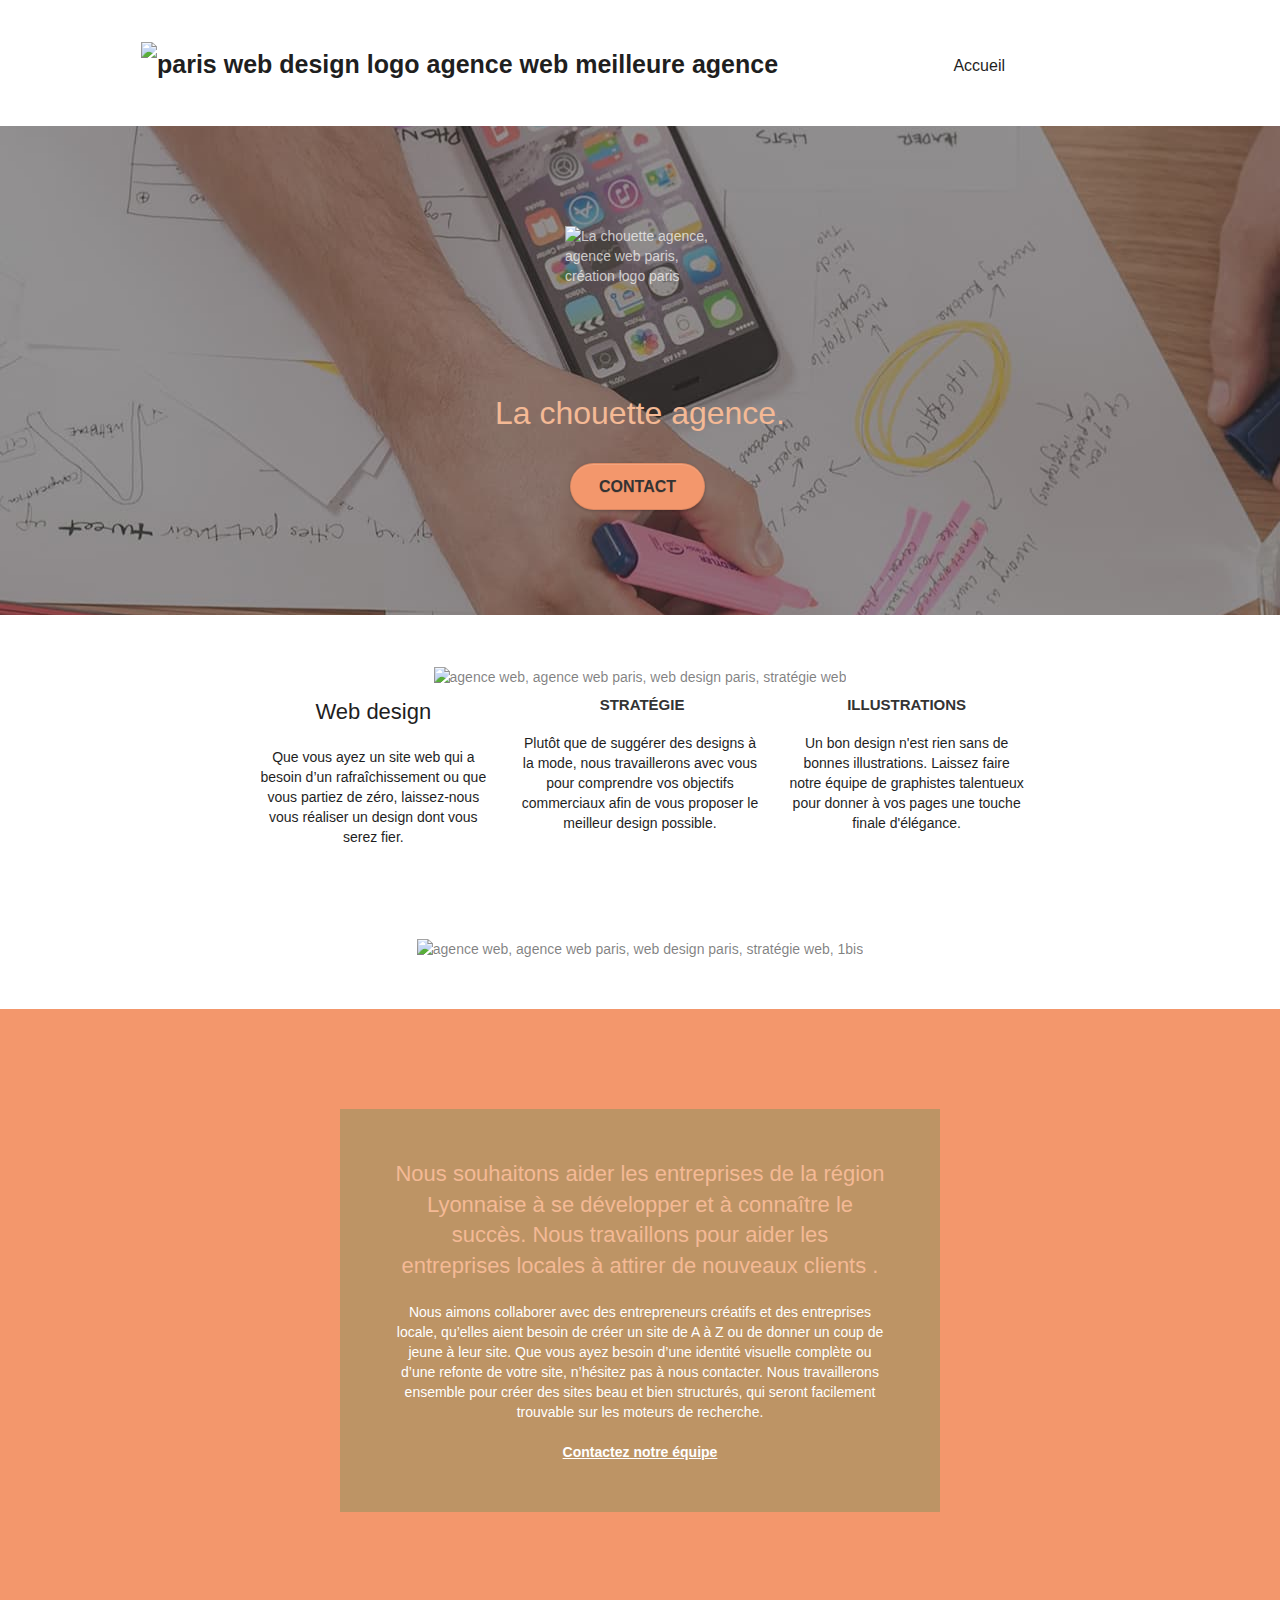
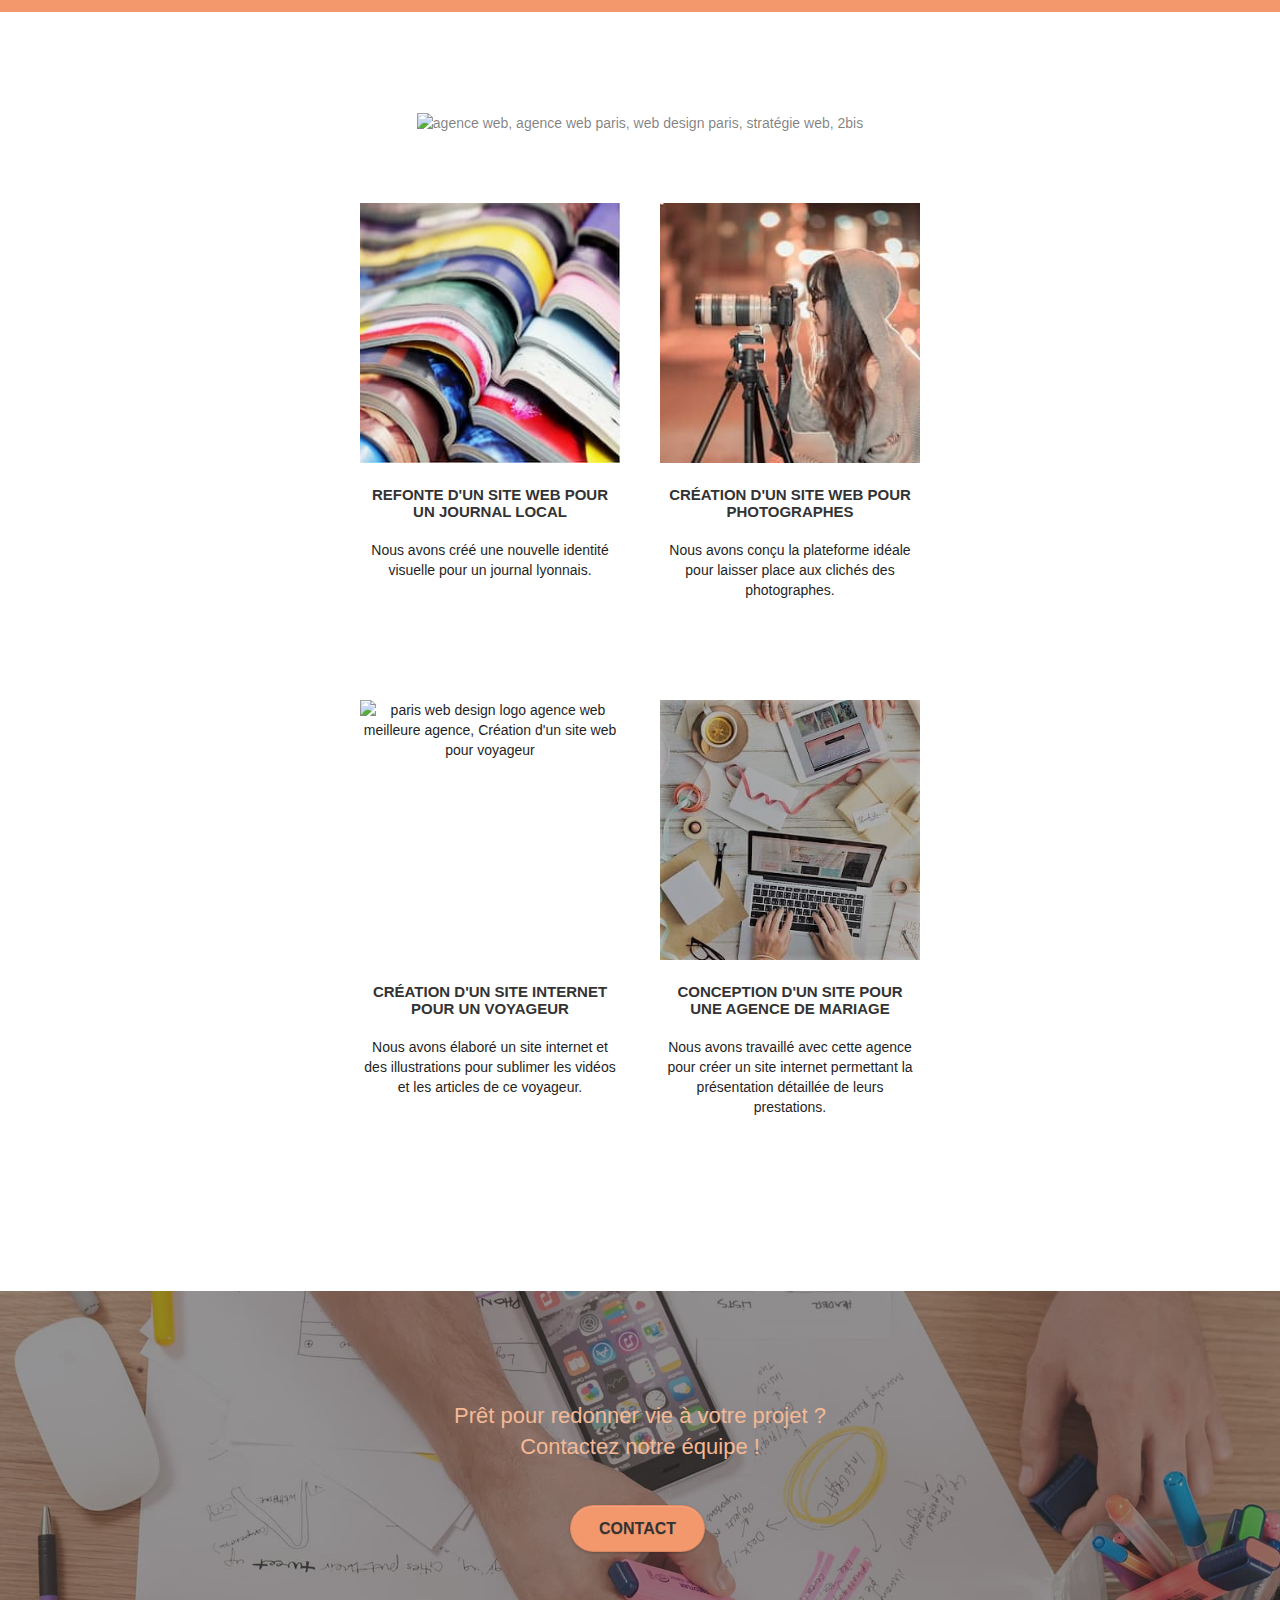
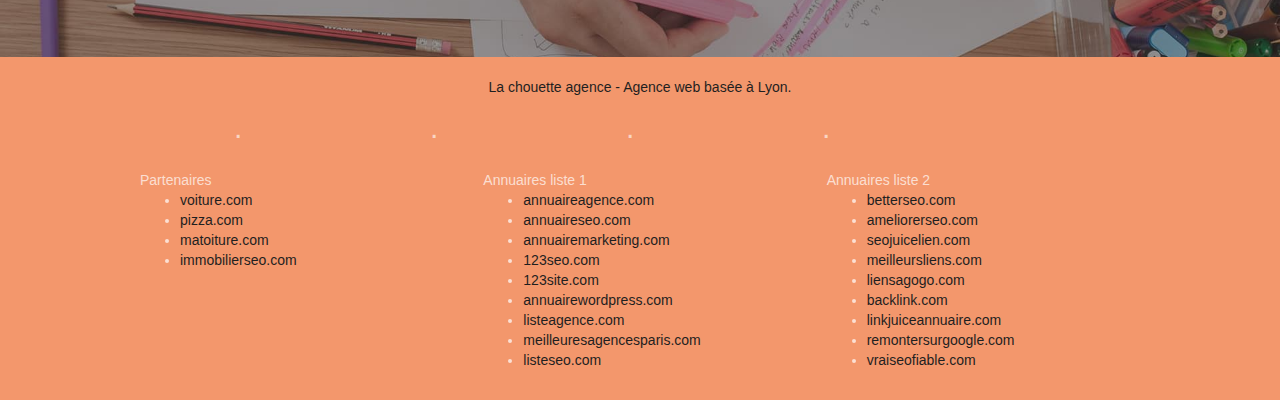
==== index.html @ b18c9b66 "..." ====
<!doctype html>
<html lang="fr">
<head>
    <meta charset="utf-8">
    <meta name="keywords" content="seo, google, site web, site internet, agence design paris, agence design, agence design,agence design,agence design,agence design,agence design,agence design,agence design,agence design,agence design,agence design,agence design,agence design,agence design,agence design">
	<meta name="description" content="La chouette agence est une grande agence de web design basée à Lyon, La chouette agence est une grande agence de web design basée à Lyon, La chouette agence est une grande agence de web design basée à Lyon, La chouette agence est une grande agence de web design basée à Lyon, ">
    <meta name="viewport" content="width=device-width, initial-scale=1.0, viewport-fit=cover">
    <link rel="shortcut icon" type="image/png" href="favicon.jpg">
	<meta name="robots" content="index, follow">
	<meta name="google-site-verification" content="uixhWMKZZQBbI9hHmurBN1lBEvV9D-5VhYSifBj9T5k" />
	<meta name="author" content="Sewou Tiamiyu">
	<link rel="alternate" hreflang="en" href="https://master250.github.io/Projet4/" />
	<link rel="stylesheet" type="text/css" href="./css/bootstrap.css" media="all">
	<link rel="stylesheet" type="text/css" href="style.css" media="all">
	<link rel="stylesheet" type="text/css" href="./css/font-awesome.css" media="all">
	<link rel="stylesheet" type="text/css" href="./css/et-line.css" media="all">
	
	<link rel="preload" href="./js/jquery-2.1.0.js" as="script">
	<link rel="preload" href="./js/bootstrap.js" as="script">
	<link rel="preload" href="./js/blocs.js" as="script">
	<link rel="preload" href="./js/jquery.touchSwipe.js" as="script">
	<link rel="preload" href="./js/gmaps.js" as="script">
	
	<script src="./js/jquery-2.1.0.js" type="text/javascript" defer></script>
	<script src="./js/bootstrap.js" type="text/javascript" defer></script>
	<script src="./js/blocs.js" type="text/javascript" defer></script>
	<script src="./js/jquery.touchSwipe.js" defer></script>
	<script src="./js/gmaps.js" type="text/javascript" defer></script>

    <title>Entreprise webdesign Lyon:Une Grande Agence de Web Design basée à Lyon</title>

    

    
</head>
<body>
<div class="page-container">
    
<!-- bloc-0 -->
<div class="bloc bgc-white l-bloc " id="bloc-0">
	<div class="container bloc-sm">

		<nav class="navbar row">
			<div class="navbar-header">
				<div class="keywords" style="color:#4D4D4D;background-color: #ffffff;font-size:11px; visibility: hidden;">Agence web à paris, stratégie web, web design, illustrations, design de site web, site web, web, internet, site internet, site</div>
				<a class="navbar-brand" href="index.html"><img src="img/la-chouette-agence.png" alt="paris web design logo agence web meilleure agence" height="40" width="250"/></a>
				<div class="keywords" style="color:#4D4D4D;background-color: #ffffff;font-size:11px; visibility: hidden;">Agence web à paris, stratégie web, web design, illustrations, design de site web, site web, web, internet, site internet, site</div>
				<button id="nav-toggle" type="button" class="ui-navbar-toggle navbar-toggle" data-toggle="collapse" data-target=".navbar-1">
					<span class="sr-only">Toggle navigation</span><span class="icon-bar"></span><span class="icon-bar"></span><span class="icon-bar"></span>
				</button>
			</div>
			<div class="collapse navbar-collapse navbar-1 special-dropdown-nav">
				<ul class="site-navigation nav navbar-nav">
					<li>
						<a href="index.html#ancre2" id="ancre2">Accueil</a>
					</li>
					
				</ul>
			</div>
		</nav>
	</div>
</div>
<!-- bloc-1-presentation -->
<div class="bloc bgc-dark-slate-blue bg-banniere d-bloc bg-t-edge bloc-bg-texture texture-paper b-parallax" id="bloc-1-hero">
	<div class="container bloc-lg">
		<div class="row tight-width-whitespace">
			<div class="col-sm-12">
				<img src="img/logo.png" class="center-block image-resize-mode" alt="La chouette agence, agence web paris, création logo paris" width="150" height="150" />
				<h1 class="text-center hero-bloc-text tc-white ">
					La chouette agence.
				</h1>
				<div class="text-center">
					<a href="page2.html" class="btn btn-lg btn-clean btn-rd cta-hero btn-atomic-tangerine" id="cta-hero"
					style="color: #212121; background-color: #F3976C;">Contact</a>
				</div>
			</div>
		</div>
	</div>
</div>
<!-- bloc-2-services -->
<div class="bloc bgc-white l-bloc" id="bloc-2-services">
	<div class="container bloc-md">
		<div class="row">
			<div class="col-sm-12 text-center">
				<img alt="agence web, agence web paris, web design paris, stratégie web" src="img/title.png" width="613" height="84" />
			</div>
		</div>
		<div class="row voffset-lg med-width-whitespace">
			<div class="col-sm-4">
				<div class="text-center">
					<span class="et-icon-browser sm-shadow icon-dark-slate-blue icons icon-lg"></span>
				</div>
				<h2 class="mg-md text-center">
					Web design
				</h2>
				<p class="text-center ">
					Que vous ayez un site web qui a besoin d&rsquo;un rafraîchissement ou que vous partiez de zéro, laissez-nous vous réaliser un design dont vous serez fier.
				</p>
			</div>
			<div class="col-sm-4">
				<div class="text-center">
					<span class="et-icon-presentation sm-shadow icon-dark-slate-blue icons icon-lg"></span>
				</div>
				<h3 class="mg-md text-center">
					&nbsp;Stratégie
				</h3>
				<p class="text-center ">
					Plutôt que de suggérer des designs à la mode, nous travaillerons avec vous pour comprendre vos objectifs commerciaux afin de vous proposer le meilleur design possible.<br>
				</p>
			</div>
			<div class="col-sm-4">
				<div class="text-center">
					<span class="et-icon-edit sm-shadow icon-dark-slate-blue icons icon-lg"></span>
				</div>
				<h3 class="mg-md text-center">
					Illustrations
				</h3>
				<p class="text-center ">
					Un bon design n'est rien sans de bonnes illustrations. Laissez faire notre équipe de graphistes talentueux pour donner à vos pages une touche finale d'élégance.
				</p>
			</div>
		</div>
		<div class="row voffset-lg voffset">
			<div class="col-xs-12 col-md-8 col-md-offset-2 text-center">
				<img alt="agence web, agence web paris, web design paris, stratégie web, 1bis" src="img/citation.png" width="562" height="148"/>

			</div>
		</div>
	</div>
</div>
<!-- bloc-3-what-i-do -->
<div class="bloc tc-white bgc-atomic-tangerine bg-presentation d-bloc bloc-bg-texture texture-paper b-parallax" id="bloc-3-what-i-do">
	<div class="container bloc-lg">
		<div class="row tight-width-whitespace black-background">
			<div class="col-sm-12">
				<h2 class="mg-md text-center tc-white">
					Nous souhaitons aider les entreprises de la région Lyonnaise à se développer et à connaître le succès. Nous travaillons pour aider les entreprises locales à attirer de nouveaux clients .<br>
				</h2>
				<p class="text-center white">
					Nous aimons collaborer avec des entrepreneurs créatifs et des entreprises locale, qu’elles aient besoin de créer un site de A à Z ou de donner un coup de jeune à leur site. Que vous ayez besoin d’une identité visuelle complète ou d’une refonte de votre site, n’hésitez pas à nous contacter. Nous travaillerons ensemble pour créer des sites beau et bien structurés, qui seront facilement trouvable sur les moteurs de recherche. <br><br><a class="ltc-white bold-link" href="page2.html#ancre1">Contactez notre équipe</a><br>
				</p>
			</div>
		</div>
	</div>
</div>
<!-- bloc-4-portfolio -->
<div class="bloc bgc-white bg-lines-h2-bg bg-repeat l-bloc" id="bloc-4-portfolio">
	<div class="container bloc-lg">
		<div class="row">
			<div class="col-sm-12 text-center">
				<img alt="agence web, agence web paris, web design paris, stratégie web, 2bis" src="img/title2.png" width="476" height="99"/>
			</div>
		</div>
		<div class="row tight-width-whitespace portfolio-row">
			<div class="col-sm-6">
				<a href="#" data-lightbox="img/1.jpg" data-gallery-id="gallery-1" data-caption="Refonte d'un site web pour un journal local" data-frame="snapshot-lb"><img src="img/1.jpg" alt="paris web design logo agence web meilleure agence et refonte site web journal" class="img-responsive portfolio-thumb" width="320" height="320"/></a>
				<h3 class="mg-md text-center">
					Refonte d'un site web pour un journal local
				</h3>
				<p class="text-center">
					Nous avons créé une nouvelle identité visuelle pour un journal lyonnais.
				</p>
			</div>
			<div class="col-sm-6">
				<a href="#" data-lightbox="img/2.jpg" data-gallery-id="gallery-1" data-caption="Création d'un site web pour photographes" data-frame="snapshot-lb"><img src="img/2.jpg" class="img-responsive portfolio-thumb" alt="paris web design logo agence web meilleure agence, Création d'un site web pour photographes" width="320" height="320"/></a>
				<h3 class="mg-md text-center">
					Création d'un site web pour photographes
				</h3>
				<p class="text-center">
					Nous avons conçu la plateforme idéale pour laisser place aux clichés des photographes.
				</p>
			</div>
		</div>
		<div class="row tight-width-whitespace portfolio-row">
			<div class="col-sm-6">
				<a href="#" data-lightbox="img/3.jpg" data-gallery-id="gallery-1" data-caption="Création d'un site internet pour un voyageur" data-frame="snapshot-lb"><img src="img/3.jpg" class="img-responsive portfolio-thumb" alt="paris web design logo agence web meilleure agence, Création d'un site web pour voyageur" width="320" height="320"/></a>
				<h3 class="mg-md text-center">
					Création d'un site internet pour un voyageur
				</h3>
				<p class="text-center">
					Nous avons élaboré un site internet et des illustrations pour sublimer les vidéos et les articles de ce voyageur.
				</p>
			</div>
			<div class="col-sm-6">
				<a href="#" data-lightbox="img/4.jpg" data-gallery-id="gallery-1" data-caption="Conception d'un site pour une agence de mariage" data-frame="snapshot-lb"><img src="img/4.jpg" class="img-responsive portfolio-thumb" alt="paris web design logo agence web meilleure agence, Création d'un site web pour agence de mariage" width="320" height="320" /></a>
				<h3 class="mg-md text-center">
					Conception d'un site pour une agence de mariage
				</h3>
				<p class="text-center">
					Nous avons travaillé avec cette agence pour créer un site internet permettant la présentation détaillée de leurs prestations.
				</p>
			</div>
		</div>
	</div>
</div>
<!-- bloc-5-cta -->
<div class="bloc bgc-dark-slate-blue bg-banniere d-bloc bloc-bg-texture texture-paper" id="bloc-5-cta">
	<div class="container bloc-lg">
		<div class="row">
			<h2 class="mg-md text-center tc-white">
				Prêt pour redonner vie à votre projet ?<br>Contactez notre équipe !
			</h2>
			<div class="col-sm-12 text-center">
				<a href="page2.html#ancre2" class="btn btn-atomic-tangerine btn-clean btn-rd btn-lg cta-hero">Contact</a>
			</div>
		</div>
	</div>
</div>
<!-- Footer - bloc-8 -->
<div class="bloc bgc-atomic-tangerine d-bloc" id="bloc-8">
	<div class="container bloc-sm">
		<div class="row">
			<div class="col-sm-12">
				<p class="text-center white tc-black">
					La chouette agence - Agence web basée à Lyon.<br>
				</p>
				<div class="row row-no-gutters social">
					<div class="col-sm-3">
						<div class="text-center">
							<a class="social" href="https://twitter.com/?lang=fr"><span class="fa fa-twitter icon-md espace">.</span></a>
						</div>
					</div>
					<div class="col-sm-3">
						<div class="text-center">
							<a class="social" href="https://fr-fr.facebook.com/"><span class="fa fa-facebook icon-md espace">.</span></a>
						</div>
					</div>
					<div class="col-sm-3">
						<div class="text-center">
							<a class="social" href="https://dribbble.com/"><span class="fa fa-dribbble icon-md espace">.</span></a></div>
					</div>
					<div class="col-sm-3">
						<div class="text-center">
							<a class="social" href="https://www.instagram.com/?hl=fr"><span class="fa fa-instagram icon-md espace">.</span></a>
						</div>
					</div>
					<div class="keywords" style="visibility: hidden;">Agence web à paris, stratégie web, web design, illustrations, design de site web, site web, web, internet, site internet, site</div>
				</div>
				<div class="row">
					<div class="col-sm-4">
						Partenaires
							<ul>
								<li><a href="voiture.com">voiture.com</a></li>
								<li><a href="pizza.com">pizza.com</a></li>
								<li><a href="matoiture.com">matoiture.com</a></li>
								<li><a href="immobilierseo.com">immobilierseo.com</a></li>
							</ul>		
					</div>
					<div class="col-sm-4">
						Annuaires liste 1
						<ul>
							<li><a href="annuaireagence.com">annuaireagence.com</a></li>
							<li><a href="annuaireseo.com">annuaireseo.com</a></li>
							<li><a href="annuairemarketing.com">annuairemarketing.com</a></li>
							<li><a href="123seoture.com">123seo.com</a></li>
							<li><a href="123site.com">123site.com</a></li>
							<li><a href="annuairewordpress.com">annuairewordpress.com</a></li>
							<li><a href="listeagence.com">listeagence.com</a></li>
							<li><a href="meilleuresagencesparis.com">meilleuresagencesparis.com</a></li>
							<li><a href="listeseo.com">listeseo.com</a></li>
						</ul>
					</div>
					<div class="col-sm-4">
						Annuaires liste 2
						<ul>
							<li><a href="betterseo.com">betterseo.com</a></li>
							<li><a href="ameliorerseo.com">ameliorerseo.com</a></li>
							<li><a href="seojuicelien.com">seojuicelien.com</a></li>
							<li><a href="meilleursliens.com">meilleursliens.com</a></li>
							<li><a href="liensagogo.com">liensagogo.com</a></li>
							<li><a href="backlink.com">backlink.com</a></li>
							<li><a href="linkjuiceannuaire.com">linkjuiceannuaire.com</a></li>
							<li><a href="remontersurgoogle.com">remontersurgoogle.com</a></li>
							<li><a href="vraiseofiable.com">vraiseofiable.com</a></li>
						</ul>
					</div>
				</div>
			</div>
		</div>
	</div>
</div>
</div> 
</body>
</html>
---- style.css ----
body{margin:0;padding:0;background:#FFF;overflow-x:hidden;-webkit-font-smoothing:antialiased;-moz-osx-font-smoothing:grayscale;}
a,
button{transition:all .3s ease-in-out;outline:none!important;}
a:hover{text-decoration:none;cursor:pointer;}
#page-loading-blocs-notifaction{position:fixed;top:0;bottom:0;width:100%;z-index:100000;background:#FFFFFF url("img/pageload-spinner.gif") no-repeat center center;}
.bloc{width:100%;clear:both;background:50% 50% no-repeat;padding:0 50px;-webkit-background-size:cover;-moz-background-size:cover;-o-background-size:cover;background-size:cover;position:relative;}
.bloc .container{padding-left:0;padding-right:0;}
.bloc-lg{padding:100px 50px;}
.bloc-md{padding:50px;}
.bloc-sm{padding:20px 50px;}
.bg-center,
.bg-l-edge,
.bg-r-edge,
.bg-t-edge,
.bg-b-edge,
.bg-tl-edge,
.bg-bl-edge,
.bg-tr-edge,
.bg-br-edge,
.bg-repeat{-webkit-background-size:auto!important;-moz-background-size:auto!important;-o-background-size:auto!important;background-size:auto!important;}
.bg-repeat{background:repeat;}
.bg-t-edge{background:top no-repeat;}
.bloc-bg-texture::before{content:"";background-size:2px 2px;position:absolute;top:0;bottom:0;left:0;right:0;}
.texture-paper::before{background:url("img/texture-paper.png");background-size:280px 280px;}
.b-parallax{background-attachment:fixed;}
.d-bloc{color:rgba(255, 255, 255, .7);}
.d-bloc button:hover{color:rgba(255, 255, 255, .9);}
.d-bloc .icon-round,
.d-bloc .icon-square,
.d-bloc .icon-rounded,
.d-bloc .icon-semi-rounded-a,
.d-bloc .icon-semi-rounded-b{border-color:rgba(255, 255, 255, .9);}
.d-bloc .divider-h span{border-color:rgba(255, 255, 255, .2);}
.d-bloc .a-btn,
.d-bloc .navbar a,
.d-bloc .navbar-brand,
.d-bloc a .icon-sm,
.d-bloc a .icon-md,
.d-bloc a .icon-lg,
.d-bloc a .icon-xl,
.d-bloc h1 a,
.d-bloc h2 a,
.d-bloc h3 a,
.d-bloc h4 a,
.d-bloc h5 a,
.d-bloc h6 a,
.d-bloc p a{color:rgba(255, 255, 255, .6);}
.d-bloc .a-btn:hover,
.d-bloc .navbar a:hover,
.d-bloc .navbar-brand:hover,
.d-bloc a:hover .icon-sm,
.d-bloc a:hover .icon-md,
.d-bloc a:hover .icon-lg,
.d-bloc a:hover .icon-xl,
.d-bloc h1 a:hover,
.d-bloc h2 a:hover,
.d-bloc h3 a:hover,
.d-bloc h4 a:hover,
.d-bloc h5 a:hover,
.d-bloc h6 a:hover,
.d-bloc p a:hover{color:rgba(255, 255, 255, 1);}
.d-bloc .navbar-toggle .icon-bar{background:rgba(255, 255, 255, 1);}
.d-bloc .btn-wire,
.d-bloc .btn-wire:hover{color:rgba(255, 255, 255, 1);border-color:rgba(255, 255, 255, 1);}
.d-bloc .panel{color:rgba(0, 0, 0, .5);}
.d-bloc .panel button:hover{color:rgba(0, 0, 0, .7);}
.d-bloc .panel icon{border-color:rgba(0, 0, 0, .7);}
.d-bloc .panel .divider-h span{border-color:rgba(0, 0, 0, .1);}
.d-bloc .panel .a-btn{color:rgba(0, 0, 0, .6);}
.d-bloc .panel .a-btn:hover{color:rgba(0, 0, 0, 1);}
.d-bloc .panel .btn-wire,
.d-bloc .panel .btn-wire:hover{color:rgba(0, 0, 0, .7);border-color:rgba(0, 0, 0, .3);}
.d-bloc .panel,
.l-bloc{color:rgba(0, 0, 0, .5);}
.d-bloc .panel button:hover,
.l-bloc button:hover{color:rgba(0, 0, 0, .7);}
.l-bloc .icon-round,
.l-bloc .icon-square,
.l-bloc .icon-rounded,
.l-bloc .icon-semi-rounded-a,
.l-bloc .icon-semi-rounded-b{border-color:rgba(0, 0, 0, .7);}
.d-bloc .panel .divider-h span,
.l-bloc .divider-h span{border-color:rgba(0, 0, 0, .1);}
.d-bloc .panel .a-btn,
.l-bloc .a-btn,
.l-bloc .navbar a,
.l-bloc .navbar-brand,
.l-bloc a .icon-sm,
.l-bloc a .icon-md,
.l-bloc a .icon-lg,
.l-bloc a .icon-xl,
.l-bloc h1 a,
.l-bloc h2 a,
.l-bloc h3 a,
.l-bloc h4 a,
.l-bloc h5 a,
.l-bloc h6 a,
.l-bloc p a{color:rgba(0, 0, 0, .6);}
.d-bloc .panel .a-btn:hover,
.l-bloc .a-btn:hover,
.l-bloc .navbar a:hover,
.l-bloc .navbar-brand:hover,
.l-bloc a:hover .icon-sm,
.l-bloc a:hover .icon-md,
.l-bloc a:hover .icon-lg,
.l-bloc a:hover .icon-xl,
.l-bloc h1 a:hover,
.l-bloc h2 a:hover,
.l-bloc h3 a:hover,
.l-bloc h4 a:hover,
.l-bloc h5 a:hover,
.l-bloc h6 a:hover,
.l-bloc p a:hover{color:rgba(0, 0, 0, 1);}
.l-bloc .navbar-toggle .icon-bar{color:rgba(0, 0, 0, .6);}
.d-bloc .panel .btn-wire,
.d-bloc .panel .btn-wire:hover,
.l-bloc .btn-wire,
.l-bloc .btn-wire:hover{color:rgba(0, 0, 0, .7);border-color:rgba(0, 0, 0, .3);}
.voffset{margin-top:30px;}
.voffset-lg{margin-top:80px;}
.row-no-gutters{margin-right:0;margin-left:0;}
.row.row-no-gutters > [class^="col-"],
.row.row-no-gutters > [class*=" col-"]{padding-right:0;padding-left:0;}
#bloc-1-hero h1{font-size:32px;}
.navbar{margin-bottom:0;z-index:1;}
.navbar-brand{height:auto;padding:3px 15px;font-size:25px;font-weight:normal;font-weight:600;line-height:44px;}
.navbar-brand img{max-height:200px;margin:0 5px 0 0;display:inline;}
.navbar-brand img[src$=svg]{min-width:100px;}
.nav-center .navbar-brand img{margin:0;}
.navbar .nav{padding-top:2px;margin-right:-16px;float:right;z-index:1;}
.nav > li{float:left;margin-top:4px;font-size:16px;}
.navbar-nav .open .dropdown-menu > li > a{text-align:inherit;}
.nav > li a:hover,
.nav > li a:focus{background:transparent;}
.navbar-toggle{margin:10px 10px 0 0;border:0px;}
.navbar-toggle:hover{background:transparent!important;}
.navbar-toggle .icon-bar{background-color:rgba(0, 0, 0, .5);width:26px;}
.nav-invert .navbar .nav{float:left;}
.nav-invert .navbar-header,
.nav-invert .navbar-brand{float:right;position:relative;z-index:2;}
.form-control{display:block;width:80%;padding:1rem 3rem;margin-top:30px;margin-bottom:20px;}
.bloc-button{display:block;width:100%;}
.col-sm-6{padding:20px;width:50%;}
.row1{display:grid;justify-items:center;}
@media (min-width:768px){.site-navigation{position:absolute;top:50%;right:150px;transform:translate(0, -50%);-webkit-transform:translateY(-50%);}
.nav > li .dropdown-menu a,
.nav > li .dropdown-menu a:hover{color:#484848;}
.nav-invert .site-navigation{left:0;right:0;}
.nav-center{text-align:center;}
.nav-center .navbar-header{width:100%;}
.nav-center .navbar-header,
.nav-center .navbar-brand,
.nav-center .nav > li{float:none;display:inline-block;}
.nav-center .site-navigation{position:relative;width:100%;right:0;margin-right:0px;margin-top:20px;}
.nav-center.mini-nav .navbar-toggle{float:none;margin:10px auto 0;}
.nav > li{display:flex;}
}
.nav > li > .dropdown a{background:none!important;display:block;padding:14px 15px;}
nav .caret{margin:0 5px;}
.dropdown-menu .dropdown-menu{top:-8px;left:100%;}
.dropdown-menu .dropmenu-flow-right{top:100%;left:0;margin-left:-1px;border-top-left-radius:0;border-top-right-radius:0;}
.dropdown-menu .dropdown span{border:4px solid black;border-top-color:transparent;border-right-color:transparent;border-bottom-color:transparent;margin:6px -5px 0 0!important;float:right;}
.mg-md{margin-top:10px;margin-bottom:20px;}
.mg-lg{margin-top:10px;margin-bottom:40px;}
.btn{margin:0 5px 5px 0;}
.btn.pull-right{margin:0 0 5px 5px;}
.btn-d,
.btn-d:hover,
.btn-d:focus{color:#FFF;background:rgba(240, 159, 145, 0.3);}
button{outline:none!important;}
.btn-rd{border-radius:40px;}
.btn-clean{border:1px solid rgba(0, 0, 0, .08);border-bottom-color:rgba(0, 0, 0, .1);text-shadow:0 1px 0 rgba(0, 0, 1, .1);box-shadow:0 1px 3px rgba(0, 0, 1, .25), inset 0 1px 0 0 rgba(255, 255, 255, .15);}
.icon-md{font-size:30px!important;}
.icon-lg{font-size:60px!important;}
.sm-shadow{text-shadow:0 1px 2px rgba(0, 0, 0, .3);}
.panel-sq,
.panel-sq .panel-heading,
.panel-sq .panel-footer{border-radius:0;}
.panel-rd{border-radius:30px;}
.panel-rd .panel-heading{border-radius:29px 29px 0 0;}
.panel-rd .panel-footer{border-radius:0 0 29px 29px;}
.form-control{border-color:rgba(0, 0, 0, .1);box-shadow:none;}
.scrollToTop{width:40px;height:40px;position:fixed;bottom:20px;right:20px;opacity:0;z-index:500;transition:all .3s ease-in-out;}
.scrollToTop span{margin-top:6px;}
.showScrollTop{font-size:14px;opacity:1;}
a[data-lightbox]{position:relative;display:block;text-align:center;}
a[data-lightbox]:hover::before{content:"+";font-family:"HelveticaNeue-Light", "Helvetica Neue Light", "Helvetica Neue", Helvetica, Arial;font-size:32px;width:50px;height:50px;margin-left:-25px;border-radius:50%;background:rgba(0, 0, 0, .6);color:#FFF;font-weight:100;z-index:1;position:absolute;top:50%;transform:translateY(-50%);-webkit-transform:translateY(-50%);}
a[data-lightbox]:hover img{opacity:0.6;-webkit-animation-fill-mode:none;animation-fill-mode:none;}
#lightbox-modal{display:flex;align-items:center;}
#lightbox-modal .modal-dialog{width:90%;max-width:900px;margin:0 auto 0;}
#lightbox-modal .modal-dialog img{max-height:90vh;margin:0 auto;}
.lightbox-caption{padding:20px;color:#FFF;background:rgba(0, 0, 0, .5);position:absolute;left:15px;right:15px;bottom:5px;}
.close-lightbox{color:#FFF;font-size:30px;position:absolute;top:20px;right:20px;z-index:20;background:rgba(0, 0, 0, .5);border:none;line-height:30px;padding:0 9px 5px;opacity:0.3;}
.close-lightbox:hover,
.next-lightbox:hover,
.prev-lightbox:hover{opacity:1.0;color:#FFF;}
.next-lightbox,
.prev-lightbox{font-size:20px;color:rgba(255, 255, 255, .9);background:rgba(0, 0, 0, .5);transition:all .2s ease-in-out;position:absolute;top:45%;z-index:1;opacity:0.4;}
.next-lightbox{padding:6px 8px 1px 13px;right:25px;}
.prev-lightbox{padding:6px 13px 1px 10px;left:25px;}
.snapshot-lb .modal-body{padding-bottom:45px;}
.snapshot-lb .lightbox-caption{padding:0;color:rgba(0, 0, 0, .5);background:none;}
h1,
h2,
h3,
h4,
h5,
h6,
p,
label,
.btn,
a{font-family:"helvetica";font-weight:400;color:#1F1F1F!important;}
.container{max-width:1000px;}
.hero-bloc-text{font-size:38px;}
.hero-bloc-text-sub{font-size:36px;}
.statement-bloc-text{line-height:26px;font-style:italic;font-size:20px;text-align:center;font-weight:lighter;max-width:520px;margin:auto auto auto auto;}
p{font-size:14px;}
.tight-width-whitespace{max-width:600px;margin:auto auto auto auto;}
.h1{font-size:20px;font-family:"Open Sans";}
.cta-hero{margin-top:22px;color:#FFFFFF!important;text-transform:uppercase;padding:12px 28px 12px 28px;font-size:16px;font-weight:700;}
.social{margin:auto auto auto auto;display:inline-flex;flex-flow:wrap;justify-content:center;}
h2{font-size:22px;line-height:1.4em;}
h3{font-size:15px;text-transform:uppercase;font-weight:700;color:#333333!important;}
.med-width-whitespace{max-width:800px;margin:auto auto auto auto;box-shadow:0px 0px 0px #000000;}
h1{color:#333333!important;}
h4{color:#333333!important;}
.icons{margin-bottom:14px;margin-top:24px;}
.white{color:#FFFFFF!important;}
.portfolio-thumb{margin-bottom:24px;}
.portfolio-row{margin-bottom:44px;margin-top:50px;}
.avatar{box-shadow:0px 4px 9px rgba(0, 0, 0, 0.3);}
.black-background{background-color:rgba(165, 147, 99, 0.7);padding:40px 40px 40px 40px;}
.bold-link{font-weight:900;text-decoration:underline!important;}
.bgc-white{background-color:#FFFFFF;}
.bgc-dark-slate-blue{background-color:#0e0d0d;}
.bgc-atomic-tangerine{background-color:#F3976C;}
.tc-white{color:#F4B995!important;}
.tc-black{color:#1F1F1F !important;}
.btn-atomic-tangerine{background:#F3976C;color:#333!important;}
.btn-atomic-tangerine:hover{background:#333!important;color:#F28D5F!important;}
.ltc-white{color:#FFFFFF!important;}
.ltc-white:hover{color:#cccccc!important;}
.ltc-atomic-tangerine{color:#F3976C!important;}
.ltc-atomic-tangerine:hover{color:#F3976C!important;}
.icon-dark-slate-blue{color:#364577!important;border-color:#364577!important;}
.bg-dots-bg{background-image:url("img/dots-bg.png");}
.bg-lines-h2-bg{background-image:url("img/lines-h2-bg.png");}
.bg-banniere{background-image:url("img/la-chouette-agence-banniere.jpg");}
.bg-presentation{background-image:url("img/image-de-presentation.jpg");}
@media (max-width:1024px){.bloc{padding-left:20px;padding-right:20px;}
.bloc.full-width-bloc,
.bloc-tile-2.full-width-bloc .container,
.bloc-tile-3.full-width-bloc .container,
.bloc-tile-4.full-width-bloc .container{padding-left:0;padding-right:0;}
.social{margin:auto auto auto auto;display:inline-flex;flex-flow:wrap;justify-content:center;}
}
@media (max-width:992px) and (min-width:768px){.navbar .nav{max-width:80%}
.nav-center.navbar .nav{max-width:100%}
}
@media only screen and (min-device-width:768px) and (max-device-width:1024px) and (orientation:landscape){.b-parallax{background-attachment:scroll;}
.col-sm-6{padding:5px;width:100%;}
.social{margin:auto auto auto auto;display:inline-flex;flex-flow:wrap;justify-content:center;}
}
@media only screen and (min-device-width:1024px) and (max-device-width:1366px) and (-webkit-min-device-pixel-ratio:1.5){.b-parallax{background-attachment:scroll;}
}
@media (max-width:991px){.container{width:100%;}
.b-parallax{background-attachment:scroll;}
.page-container,
#hero-bloc{overflow-x:hidden;position:relative;}
.bloc{padding-left:constant(safe-area-inset-left);padding-right:constant(safe-area-inset-right);}
.bloc-group,
.bloc-group .bloc{display:block;width:100%;}
.bloc-fill-screen .fill-bloc-top-edge,
.bloc-fill-screen .fill-bloc-bottom-edge{padding:0 20px;padding-left:constant(safe-area-inset-left);padding-right:constant(safe-area-inset-right);}
.social{margin:auto auto auto auto;display:inline-flex;flex-flow:wrap;justify-content:center;}
}
@media (max-width:767px){.page-container{overflow-x:hidden;position:relative;}
h1,
h2,
h3,
h4,
h5,
h6,
p,
#disqus_thread{padding-left:10px!important;padding-right:10px!important;}
.b-parallax{background-attachment:scroll;}
.navbar .nav{padding-top:0;border-top:1px solid rgba(0, 0, 0, .2);float:none!important;}
.navbar.row{margin-left:0;margin-right:0;}
.site-navigation{position:inherit;transform:none;-webkit-transform:none;-ms-transform:none;}
.nav > li{display:flex;}
.nav > li:hover{background:rgba(0, 0, 0, .08);}
.dropdown .dropdown a .caret{float:none;margin:5px 0 0 10px!important;border:4px solid black;border-bottom-color:transparent;border-right-color:transparent;border-left-color:transparent;}
#hero-bloc .navbar .nav{background:rgba(0, 0, 0, .8);}
#hero-bloc .navbar .nav a{color:rgba(255, 255, 255, .6);}
.hero{padding:50px 0;}
.hero-nav{left:-1px;right:-1px;}
.navbar-collapse{padding:0;overflow-x:hidden;-webkit-box-shadow:none;box-shadow:none;}
.navbar-brand img{max-height:40px;width:auto;}
.nav-invert .navbar-header{float:none;width:100%;}
.nav-invert .navbar-toggle{float:left;margin-left:10px;}
.bloc{padding-left:0;padding-right:0;}
.bloc-xxl,
.bloc-xl,
.bloc-lg{padding:40px 0;}
.bloc-sm,
.bloc-md{padding-left:0;padding-right:0;}
.bloc-tile-2 .container,
.bloc-tile-3 .container,
.bloc-tile-4 .container,
.bloc-fill-screen .fill-bloc-top-edge,
.bloc-fill-screen .fill-bloc-bottom-edge{padding-left:0;padding-right:0;}
.a-block{padding:0 10px;}
.btn-dwn{display:none;}
.voffset{margin-top:5px;}
.voffset-md{margin-top:20px;}
.voffset-lg{margin-top:30px;}
form{padding:5px;width:80%;}
.close-lightbox{display:inline-block;}
.blocsapp-device-iphone5{background-size:216px 425px;padding-top:60px;width:216px;height:425px;}
.blocsapp-device-iphone5 img{width:180px;height:320px;}
.col-sm-4{display:none;}
.social{margin:auto auto auto auto;display:inline-flex;flex-flow:wrap;justify-content:center;}
.bg-banniere{background-image:url("img/la-chouette-agence-banniere.jpg");width:auto;margin:5px;}
.col-sm-6{padding:5px;width:100%;}.hero-bloc-text{font-size:30px;}
}
@media (max-width:400px){.bloc{padding-left:0;padding-right:0;}.col-sm-6{padding:5px;width:100%;justify-content:flex-start;}
}
@media (max-width:767px){.bloc-mob-center-text{text-align:center;}
}body{margin:0;padding:0;background:#FFF;overflow-x:hidden;-webkit-font-smoothing:antialiased;-moz-osx-font-smoothing:grayscale;}
a,
button{transition:all .3s ease-in-out;outline:none!important;}
a:hover{text-decoration:none;cursor:pointer;}
#page-loading-blocs-notifaction{position:fixed;top:0;bottom:0;width:100%;z-index:100000;background:#FFFFFF url("img/pageload-spinner.gif") no-repeat center center;}
.bloc{width:100%;clear:both;background:50% 50% no-repeat;padding:0 50px;-webkit-background-size:cover;-moz-background-size:cover;-o-background-size:cover;background-size:cover;position:relative;}
.bloc .container{padding-left:0;padding-right:0;}
.bloc-lg{padding:100px 50px;}
.bloc-md{padding:50px;}
.bloc-sm{padding:20px 50px;}
.bg-center,
.bg-l-edge,
.bg-r-edge,
.bg-t-edge,
.bg-b-edge,
.bg-tl-edge,
.bg-bl-edge,
.bg-tr-edge,
.bg-br-edge,
.bg-repeat{-webkit-background-size:auto!important;-moz-background-size:auto!important;-o-background-size:auto!important;background-size:auto!important;}
.bg-repeat{background:repeat;}
.bg-t-edge{background:top no-repeat;}
.bloc-bg-texture::before{content:"";background-size:2px 2px;position:absolute;top:0;bottom:0;left:0;right:0;}
.texture-paper::before{background:url("img/texture-paper.png");background-size:280px 280px;}
.b-parallax{background-attachment:fixed;}
.d-bloc{color:rgba(255, 255, 255, .7);}
.d-bloc button:hover{color:rgba(255, 255, 255, .9);}
.d-bloc .icon-round,
.d-bloc .icon-square,
.d-bloc .icon-rounded,
.d-bloc .icon-semi-rounded-a,
.d-bloc .icon-semi-rounded-b{border-color:rgba(255, 255, 255, .9);}
.d-bloc .divider-h span{border-color:rgba(255, 255, 255, .2);}
.d-bloc .a-btn,
.d-bloc .navbar a,
.d-bloc .navbar-brand,
.d-bloc a .icon-sm,
.d-bloc a .icon-md,
.d-bloc a .icon-lg,
.d-bloc a .icon-xl,
.d-bloc h1 a,
.d-bloc h2 a,
.d-bloc h3 a,
.d-bloc h4 a,
.d-bloc h5 a,
.d-bloc h6 a,
.d-bloc p a{color:rgba(255, 255, 255, .6);}
.d-bloc .a-btn:hover,
.d-bloc .navbar a:hover,
.d-bloc .navbar-brand:hover,
.d-bloc a:hover .icon-sm,
.d-bloc a:hover .icon-md,
.d-bloc a:hover .icon-lg,
.d-bloc a:hover .icon-xl,
.d-bloc h1 a:hover,
.d-bloc h2 a:hover,
.d-bloc h3 a:hover,
.d-bloc h4 a:hover,
.d-bloc h5 a:hover,
.d-bloc h6 a:hover,
.d-bloc p a:hover{color:rgba(255, 255, 255, 1);}
.d-bloc .navbar-toggle .icon-bar{background:rgba(255, 255, 255, 1);}
.d-bloc .btn-wire,
.d-bloc .btn-wire:hover{color:rgba(255, 255, 255, 1);border-color:rgba(255, 255, 255, 1);}
.d-bloc .panel{color:rgba(0, 0, 0, .5);}
.d-bloc .panel button:hover{color:rgba(0, 0, 0, .7);}
.d-bloc .panel icon{border-color:rgba(0, 0, 0, .7);}
.d-bloc .panel .divider-h span{border-color:rgba(0, 0, 0, .1);}
.d-bloc .panel .a-btn{color:rgba(0, 0, 0, .6);}
.d-bloc .panel .a-btn:hover{color:rgba(0, 0, 0, 1);}
.d-bloc .panel .btn-wire,
.d-bloc .panel .btn-wire:hover{color:rgba(0, 0, 0, .7);border-color:rgba(0, 0, 0, .3);}
.d-bloc .panel,
.l-bloc{color:rgba(0, 0, 0, .5);}
.d-bloc .panel button:hover,
.l-bloc button:hover{color:rgba(0, 0, 0, .7);}
.l-bloc .icon-round,
.l-bloc .icon-square,
.l-bloc .icon-rounded,
.l-bloc .icon-semi-rounded-a,
.l-bloc .icon-semi-rounded-b{border-color:rgba(0, 0, 0, .7);}
.d-bloc .panel .divider-h span,
.l-bloc .divider-h span{border-color:rgba(0, 0, 0, .1);}
.d-bloc .panel .a-btn,
.l-bloc .a-btn,
.l-bloc .navbar a,
.l-bloc .navbar-brand,
.l-bloc a .icon-sm,
.l-bloc a .icon-md,
.l-bloc a .icon-lg,
.l-bloc a .icon-xl,
.l-bloc h1 a,
.l-bloc h2 a,
.l-bloc h3 a,
.l-bloc h4 a,
.l-bloc h5 a,
.l-bloc h6 a,
.l-bloc p a{color:rgba(0, 0, 0, .6);}
.d-bloc .panel .a-btn:hover,
.l-bloc .a-btn:hover,
.l-bloc .navbar a:hover,
.l-bloc .navbar-brand:hover,
.l-bloc a:hover .icon-sm,
.l-bloc a:hover .icon-md,
.l-bloc a:hover .icon-lg,
.l-bloc a:hover .icon-xl,
.l-bloc h1 a:hover,
.l-bloc h2 a:hover,
.l-bloc h3 a:hover,
.l-bloc h4 a:hover,
.l-bloc h5 a:hover,
.l-bloc h6 a:hover,
.l-bloc p a:hover{color:rgba(0, 0, 0, 1);}
.l-bloc .navbar-toggle .icon-bar{color:rgba(0, 0, 0, .6);}
.d-bloc .panel .btn-wire,
.d-bloc .panel .btn-wire:hover,
.l-bloc .btn-wire,
.l-bloc .btn-wire:hover{color:rgba(0, 0, 0, .7);border-color:rgba(0, 0, 0, .3);}
.voffset{margin-top:30px;}
.voffset-lg{margin-top:80px;}
.row-no-gutters{margin-right:0;margin-left:0;}
.row.row-no-gutters > [class^="col-"],
.row.row-no-gutters > [class*=" col-"]{padding-right:0;padding-left:0;}
#bloc-1-hero h1{font-size:32px;}
.navbar{margin-bottom:0;z-index:1;}
.navbar-brand{height:auto;padding:3px 15px;font-size:25px;font-weight:normal;font-weight:600;line-height:44px;}
.navbar-brand img{max-height:200px;margin:0 5px 0 0;display:inline;}
.navbar-brand img[src$=svg]{min-width:100px;}
.nav-center .navbar-brand img{margin:0;}
.navbar .nav{padding-top:2px;margin-right:-16px;float:right;z-index:1;}
.nav > li{float:left;margin-top:4px;font-size:16px;}
.navbar-nav .open .dropdown-menu > li > a{text-align:inherit;}
.nav > li a:hover,
.nav > li a:focus{background:transparent;}
.navbar-toggle{margin:10px 10px 0 0;border:0px;}
.navbar-toggle:hover{background:transparent!important;}
.navbar-toggle .icon-bar{background-color:rgba(0, 0, 0, .5);width:26px;}
.nav-invert .navbar .nav{float:left;}
.nav-invert .navbar-header,
.nav-invert .navbar-brand{float:right;position:relative;z-index:2;}
.form-control{display:block;width:80%;padding:1rem 3rem;margin-top:30px;margin-bottom:20px;}
.bloc-button{display:block;width:100%;}
.col-sm-6{padding:20px;width:50%;}
.row1{display:grid;justify-items:center;}
@media (min-width:768px){.site-navigation{position:absolute;top:50%;right:150px;transform:translate(0, -50%);-webkit-transform:translateY(-50%);}
.nav > li .dropdown-menu a,
.nav > li .dropdown-menu a:hover{color:#484848;}
.nav-invert .site-navigation{left:0;right:0;}
.nav-center{text-align:center;}
.nav-center .navbar-header{width:100%;}
.nav-center .navbar-header,
.nav-center .navbar-brand,
.nav-center .nav > li{float:none;display:inline-block;}
.nav-center .site-navigation{position:relative;width:100%;right:0;margin-right:0px;margin-top:20px;}
.nav-center.mini-nav .navbar-toggle{float:none;margin:10px auto 0;}
.nav > li{display:flex;}
}
.nav > li > .dropdown a{background:none!important;display:block;padding:14px 15px;}
nav .caret{margin:0 5px;}
.dropdown-menu .dropdown-menu{top:-8px;left:100%;}
.dropdown-menu .dropmenu-flow-right{top:100%;left:0;margin-left:-1px;border-top-left-radius:0;border-top-right-radius:0;}
.dropdown-menu .dropdown span{border:4px solid black;border-top-color:transparent;border-right-color:transparent;border-bottom-color:transparent;margin:6px -5px 0 0!important;float:right;}
.mg-md{margin-top:10px;margin-bottom:20px;}
.mg-lg{margin-top:10px;margin-bottom:40px;}
.btn{margin:0 5px 5px 0;}
.btn.pull-right{margin:0 0 5px 5px;}
.btn-d,
.btn-d:hover,
.btn-d:focus{color:#FFF;background:rgba(240, 159, 145, 0.3);}
button{outline:none!important;}
.btn-rd{border-radius:40px;}
.btn-clean{border:1px solid rgba(0, 0, 0, .08);border-bottom-color:rgba(0, 0, 0, .1);text-shadow:0 1px 0 rgba(0, 0, 1, .1);box-shadow:0 1px 3px rgba(0, 0, 1, .25), inset 0 1px 0 0 rgba(255, 255, 255, .15);}
.icon-md{font-size:30px!important;}
.icon-lg{font-size:60px!important;}
.sm-shadow{text-shadow:0 1px 2px rgba(0, 0, 0, .3);}
.panel-sq,
.panel-sq .panel-heading,
.panel-sq .panel-footer{border-radius:0;}
.panel-rd{border-radius:30px;}
.panel-rd .panel-heading{border-radius:29px 29px 0 0;}
.panel-rd .panel-footer{border-radius:0 0 29px 29px;}
.form-control{border-color:rgba(0, 0, 0, .1);box-shadow:none;}
.scrollToTop{width:40px;height:40px;position:fixed;bottom:20px;right:20px;opacity:0;z-index:500;transition:all .3s ease-in-out;}
.scrollToTop span{margin-top:6px;}
.showScrollTop{font-size:14px;opacity:1;}
a[data-lightbox]{position:relative;display:block;text-align:center;}
a[data-lightbox]:hover::before{content:"+";font-family:"HelveticaNeue-Light", "Helvetica Neue Light", "Helvetica Neue", Helvetica, Arial;font-size:32px;width:50px;height:50px;margin-left:-25px;border-radius:50%;background:rgba(0, 0, 0, .6);color:#FFF;font-weight:100;z-index:1;position:absolute;top:50%;transform:translateY(-50%);-webkit-transform:translateY(-50%);}
a[data-lightbox]:hover img{opacity:0.6;-webkit-animation-fill-mode:none;animation-fill-mode:none;}
#lightbox-modal{display:flex;align-items:center;}
#lightbox-modal .modal-dialog{width:90%;max-width:900px;margin:0 auto 0;}
#lightbox-modal .modal-dialog img{max-height:90vh;margin:0 auto;}
.lightbox-caption{padding:20px;color:#FFF;background:rgba(0, 0, 0, .5);position:absolute;left:15px;right:15px;bottom:5px;}
.close-lightbox{color:#FFF;font-size:30px;position:absolute;top:20px;right:20px;z-index:20;background:rgba(0, 0, 0, .5);border:none;line-height:30px;padding:0 9px 5px;opacity:0.3;}
.close-lightbox:hover,
.next-lightbox:hover,
.prev-lightbox:hover{opacity:1.0;color:#FFF;}
.next-lightbox,
.prev-lightbox{font-size:20px;color:rgba(255, 255, 255, .9);background:rgba(0, 0, 0, .5);transition:all .2s ease-in-out;position:absolute;top:45%;z-index:1;opacity:0.4;}
.next-lightbox{padding:6px 8px 1px 13px;right:25px;}
.prev-lightbox{padding:6px 13px 1px 10px;left:25px;}
.snapshot-lb .modal-body{padding-bottom:45px;}
.snapshot-lb .lightbox-caption{padding:0;color:rgba(0, 0, 0, .5);background:none;}
h1,
h2,
h3,
h4,
h5,
h6,
p,
label,
.btn,
a{font-family:"helvetica";font-weight:400;color:#1F1F1F!important;}
.container{max-width:1000px;}
.hero-bloc-text{font-size:38px;}
.hero-bloc-text-sub{font-size:36px;}
.statement-bloc-text{line-height:26px;font-style:italic;font-size:20px;text-align:center;font-weight:lighter;max-width:520px;margin:auto auto auto auto;}
p{font-size:14px;}
.tight-width-whitespace{max-width:600px;margin:auto auto auto auto;}
.h1{font-size:20px;font-family:"Open Sans";}
.cta-hero{margin-top:22px;color:#FFFFFF!important;text-transform:uppercase;padding:12px 28px 12px 28px;font-size:16px;font-weight:700;}
.social{margin:auto auto auto auto;display:inline-flex;flex-flow:wrap;justify-content:center;}
h2{font-size:22px;line-height:1.4em;}
h3{font-size:15px;text-transform:uppercase;font-weight:700;color:#333333!important;}
.med-width-whitespace{max-width:800px;margin:auto auto auto auto;box-shadow:0px 0px 0px #000000;}
h1{color:#333333!important;}
h4{color:#333333!important;}
.icons{margin-bottom:14px;margin-top:24px;}
.white{color:#FFFFFF!important;}
.portfolio-thumb{margin-bottom:24px;}
.portfolio-row{margin-bottom:44px;margin-top:50px;}
.avatar{box-shadow:0px 4px 9px rgba(0, 0, 0, 0.3);}
.black-background{background-color:rgba(165, 147, 99, 0.7);padding:40px 40px 40px 40px;}
.bold-link{font-weight:900;text-decoration:underline!important;}
.bgc-white{background-color:#FFFFFF;}
.bgc-dark-slate-blue{background-color:#0e0d0d;}
.bgc-atomic-tangerine{background-color:#F3976C;}
.tc-white{color:#F4B995!important;}
.tc-black{color:#1F1F1F !important;}
.btn-atomic-tangerine{background:#F3976C;color:#333!important;}
.btn-atomic-tangerine:hover{background:#333!important;color:#F28D5F!important;}
.ltc-white{color:#FFFFFF!important;}
.ltc-white:hover{color:#cccccc!important;}
.ltc-atomic-tangerine{color:#F3976C!important;}
.ltc-atomic-tangerine:hover{color:#F3976C!important;}
.icon-dark-slate-blue{color:#364577!important;border-color:#364577!important;}
.bg-dots-bg{background-image:url("img/dots-bg.png");}
.bg-lines-h2-bg{background-image:url("img/lines-h2-bg.png");}
.bg-banniere{background-image:url("img/la-chouette-agence-banniere.jpg");}
.bg-presentation{background-image:url("img/image-de-presentation.jpg");}
@media (max-width:1024px){.bloc{padding-left:20px;padding-right:20px;}
.bloc.full-width-bloc,
.bloc-tile-2.full-width-bloc .container,
.bloc-tile-3.full-width-bloc .container,
.bloc-tile-4.full-width-bloc .container{padding-left:0;padding-right:0;}
.social{margin:auto auto auto auto;display:inline-flex;flex-flow:wrap;justify-content:center;}
}
@media (max-width:992px) and (min-width:768px){.navbar .nav{max-width:80%}
.nav-center.navbar .nav{max-width:100%}
}
@media only screen and (min-device-width:768px) and (max-device-width:1024px) and (orientation:landscape){.b-parallax{background-attachment:scroll;}
.col-sm-6{padding:5px;width:100%;}
.social{margin:auto auto auto auto;display:inline-flex;flex-flow:wrap;justify-content:center;}
}
@media only screen and (min-device-width:1024px) and (max-device-width:1366px) and (-webkit-min-device-pixel-ratio:1.5){.b-parallax{background-attachment:scroll;}
}
@media (max-width:991px){.container{width:100%;}
.b-parallax{background-attachment:scroll;}
.page-container,
#hero-bloc{overflow-x:hidden;position:relative;}
.bloc{padding-left:constant(safe-area-inset-left);padding-right:constant(safe-area-inset-right);}
.bloc-group,
.bloc-group .bloc{display:block;width:100%;}
.bloc-fill-screen .fill-bloc-top-edge,
.bloc-fill-screen .fill-bloc-bottom-edge{padding:0 20px;padding-left:constant(safe-area-inset-left);padding-right:constant(safe-area-inset-right);}
.social{margin:auto auto auto auto;display:inline-flex;flex-flow:wrap;justify-content:center;}
}
@media (max-width:767px){.page-container{overflow-x:hidden;position:relative;}
h1,
h2,
h3,
h4,
h5,
h6,
p,
#disqus_thread{padding-left:10px!important;padding-right:10px!important;}
.b-parallax{background-attachment:scroll;}
.navbar .nav{padding-top:0;border-top:1px solid rgba(0, 0, 0, .2);float:none!important;}
.navbar.row{margin-left:0;margin-right:0;}
.site-navigation{position:inherit;transform:none;-webkit-transform:none;-ms-transform:none;}
.nav > li{display:flex;}
.nav > li:hover{background:rgba(0, 0, 0, .08);}
.dropdown .dropdown a .caret{float:none;margin:5px 0 0 10px!important;border:4px solid black;border-bottom-color:transparent;border-right-color:transparent;border-left-color:transparent;}
#hero-bloc .navbar .nav{background:rgba(0, 0, 0, .8);}
#hero-bloc .navbar .nav a{color:rgba(255, 255, 255, .6);}
.hero{padding:50px 0;}
.hero-nav{left:-1px;right:-1px;}
.navbar-collapse{padding:0;overflow-x:hidden;-webkit-box-shadow:none;box-shadow:none;}
.navbar-brand img{max-height:40px;width:auto;}
.nav-invert .navbar-header{float:none;width:100%;}
.nav-invert .navbar-toggle{float:left;margin-left:10px;}
.bloc{padding-left:0;padding-right:0;}
.bloc-xxl,
.bloc-xl,
.bloc-lg{padding:40px 0;}
.bloc-sm,
.bloc-md{padding-left:0;padding-right:0;}
.bloc-tile-2 .container,
.bloc-tile-3 .container,
.bloc-tile-4 .container,
.bloc-fill-screen .fill-bloc-top-edge,
.bloc-fill-screen .fill-bloc-bottom-edge{padding-left:0;padding-right:0;}
.a-block{padding:0 10px;}
.btn-dwn{display:none;}
.voffset{margin-top:5px;}
.voffset-md{margin-top:20px;}
.voffset-lg{margin-top:30px;}
form{padding:5px;width:80%;}
.close-lightbox{display:inline-block;}
.blocsapp-device-iphone5{background-size:216px 425px;padding-top:60px;width:216px;height:425px;}
.blocsapp-device-iphone5 img{width:180px;height:320px;}
.col-sm-4{display:none;}
.social{margin:auto auto auto auto;display:inline-flex;flex-flow:wrap;justify-content:center;}
.bg-banniere{background-image:url("img/la-chouette-agence-banniere.jpg");width:auto;margin:5px;}
.col-sm-6{padding:5px;width:100%;}.hero-bloc-text{font-size:30px;}
}
@media (max-width:400px){.bloc{padding-left:0;padding-right:0;}.col-sm-6{padding:5px;width:100%;justify-content:flex-start;}
}
@media (max-width:767px){.bloc-mob-center-text{text-align:center;}
}
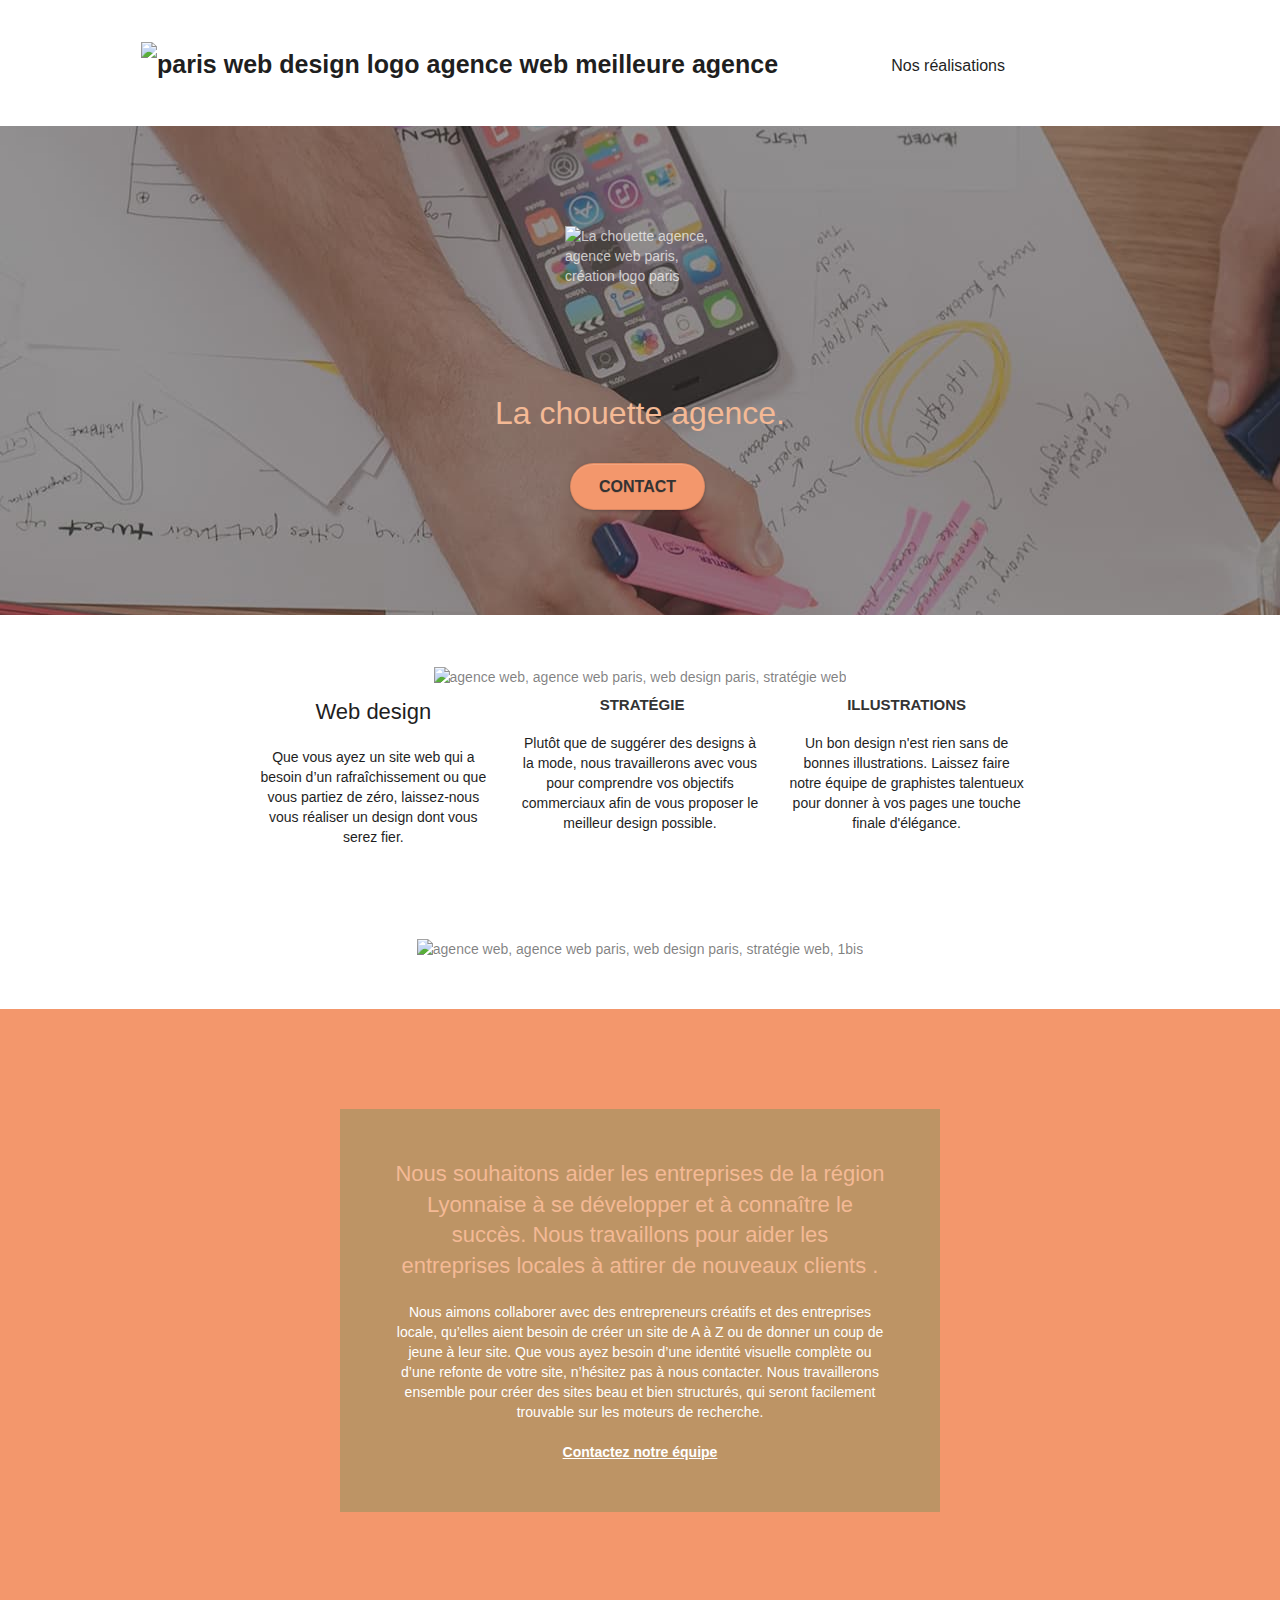
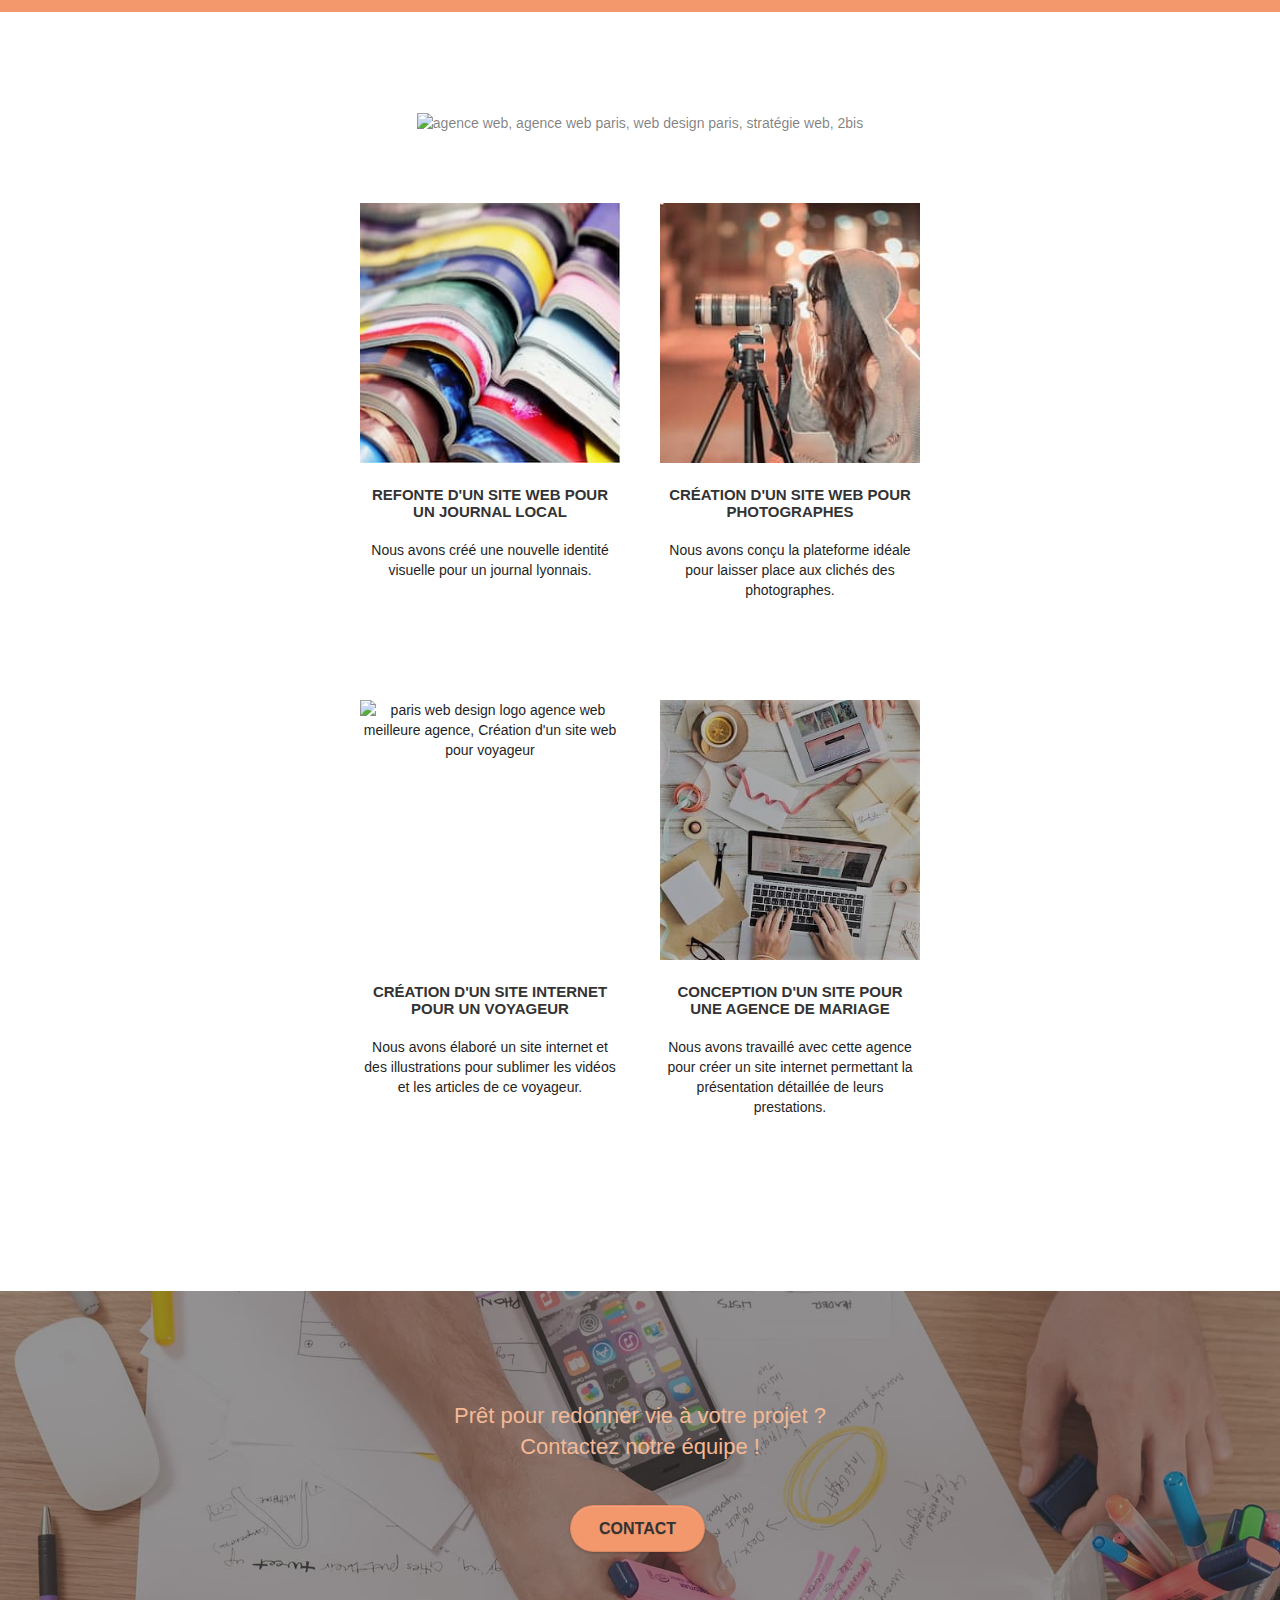
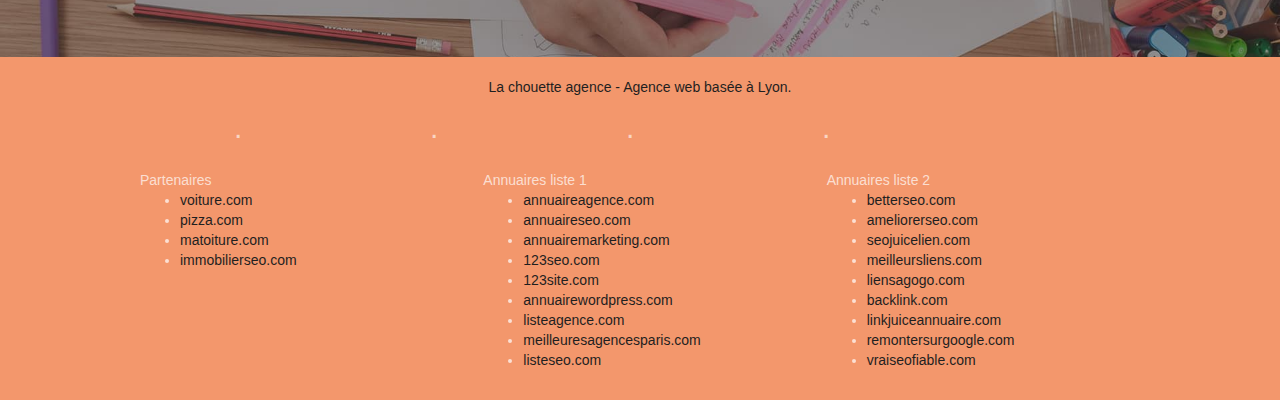
==== commit 5d2afbd3: "mise à jour" ====
--- a/index.html
+++ b/index.html
@@ -9,6 +9,7 @@
 	<meta name="robots" content="index, follow">
 	<meta name="google-site-verification" content="uixhWMKZZQBbI9hHmurBN1lBEvV9D-5VhYSifBj9T5k" />
 	<meta name="author" content="Sewou Tiamiyu">
+	<link rel="canonical" href="https://webdesign.com">
 	<link rel="alternate" hreflang="en" href="https://master250.github.io/Projet4/" />
 	<link rel="stylesheet" type="text/css" href="./css/bootstrap.css" media="all">
 	<link rel="stylesheet" type="text/css" href="style.css" media="all">
@@ -21,11 +22,11 @@
 	<link rel="preload" href="./js/jquery.touchSwipe.js" as="script">
 	<link rel="preload" href="./js/gmaps.js" as="script">
 	
-	<script src="./js/jquery-2.1.0.js" type="text/javascript" defer></script>
-	<script src="./js/bootstrap.js" type="text/javascript" defer></script>
-	<script src="./js/blocs.js" type="text/javascript" defer></script>
+	<script src="./js/jquery-2.1.0.js" defer></script>
+	<script src="./js/bootstrap.js" defer></script>
+	<script src="./js/blocs.js" defer></script>
 	<script src="./js/jquery.touchSwipe.js" defer></script>
-	<script src="./js/gmaps.js" type="text/javascript" defer></script>
+	<script src="./js/gmaps.js" defer></script>
 
     <title>Entreprise webdesign Lyon:Une Grande Agence de Web Design basée à Lyon</title>
 
@@ -52,7 +53,7 @@
 			<div class="collapse navbar-collapse navbar-1 special-dropdown-nav">
 				<ul class="site-navigation nav navbar-nav">
 					<li>
-						<a href="index.html#ancre2" id="ancre2">Accueil</a>
+						<a href="index.html#ancre2" id="ancre2">Nos réalisations</a>
 					</li>
 					
 				</ul>
--- a/style.css
+++ b/style.css
@@ -142,7 +142,7 @@
 .bloc-button{display:block;width:100%;}
 .col-sm-6{padding:20px;width:50%;}
 .row1{display:grid;justify-items:center;}
-@media (min-width:768px){.site-navigation{position:absolute;top:50%;right:150px;transform:translate(0, -50%);-webkit-transform:translateY(-50%);}
+@media (min-width:768px){.site-navigation{position:absolute;top:50%;right: 150px;transform:translate(0, -50%);-webkit-transform:translateY(-50%);}
 .nav > li .dropdown-menu a,
 .nav > li .dropdown-menu a:hover{color:#484848;}
 .nav-invert .site-navigation{left:0;right:0;}
@@ -153,7 +153,7 @@
 .nav-center .nav > li{float:none;display:inline-block;}
 .nav-center .site-navigation{position:relative;width:100%;right:0;margin-right:0px;margin-top:20px;}
 .nav-center.mini-nav .navbar-toggle{float:none;margin:10px auto 0;}
-.nav > li{display:flex;}
+.nav > li {display: flex;}
 }
 .nav > li > .dropdown a{background:none!important;display:block;padding:14px 15px;}
 nav .caret{margin:0 5px;}
@@ -218,7 +218,7 @@
 .tight-width-whitespace{max-width:600px;margin:auto auto auto auto;}
 .h1{font-size:20px;font-family:"Open Sans";}
 .cta-hero{margin-top:22px;color:#FFFFFF!important;text-transform:uppercase;padding:12px 28px 12px 28px;font-size:16px;font-weight:700;}
-.social{margin:auto auto auto auto;display:inline-flex;flex-flow:wrap;justify-content:center;}
+.social{margin:auto auto auto auto;display: inline-flex;flex-flow: wrap;justify-content: center;}
 h2{font-size:22px;line-height:1.4em;}
 h3{font-size:15px;text-transform:uppercase;font-weight:700;color:#333333!important;}
 .med-width-whitespace{max-width:800px;margin:auto auto auto auto;box-shadow:0px 0px 0px #000000;}
@@ -252,16 +252,16 @@
 .bloc-tile-2.full-width-bloc .container,
 .bloc-tile-3.full-width-bloc .container,
 .bloc-tile-4.full-width-bloc .container{padding-left:0;padding-right:0;}
-.social{margin:auto auto auto auto;display:inline-flex;flex-flow:wrap;justify-content:center;}
+.social{margin:auto auto auto auto;display: inline-flex;flex-flow: wrap;justify-content: center;}
 }
 @media (max-width:992px) and (min-width:768px){.navbar .nav{max-width:80%}
 .nav-center.navbar .nav{max-width:100%}
 }
-@media only screen and (min-device-width:768px) and (max-device-width:1024px) and (orientation:landscape){.b-parallax{background-attachment:scroll;}
+@media only screen and (min-width:768px) and (max-width:1024px) and (orientation:landscape){.b-parallax{background-attachment:scroll;}
 .col-sm-6{padding:5px;width:100%;}
-.social{margin:auto auto auto auto;display:inline-flex;flex-flow:wrap;justify-content:center;}
-}
-@media only screen and (min-device-width:1024px) and (max-device-width:1366px) and (-webkit-min-device-pixel-ratio:1.5){.b-parallax{background-attachment:scroll;}
+.social{margin:auto auto auto auto;display: inline-flex;flex-flow: wrap;justify-content: center;}
+}
+@media only screen and (min-width:1024px) and (max-width:1366px) and (-webkit-min-device-pixel-ratio:1.5){.b-parallax{background-attachment:scroll;}
 }
 @media (max-width:991px){.container{width:100%;}
 .b-parallax{background-attachment:scroll;}
@@ -272,7 +272,7 @@
 .bloc-group .bloc{display:block;width:100%;}
 .bloc-fill-screen .fill-bloc-top-edge,
 .bloc-fill-screen .fill-bloc-bottom-edge{padding:0 20px;padding-left:constant(safe-area-inset-left);padding-right:constant(safe-area-inset-right);}
-.social{margin:auto auto auto auto;display:inline-flex;flex-flow:wrap;justify-content:center;}
+.social{margin:auto auto auto auto;display: inline-flex;flex-flow: wrap;justify-content: center;}
 }
 @media (max-width:767px){.page-container{overflow-x:hidden;position:relative;}
 h1,
@@ -287,7 +287,7 @@
 .navbar .nav{padding-top:0;border-top:1px solid rgba(0, 0, 0, .2);float:none!important;}
 .navbar.row{margin-left:0;margin-right:0;}
 .site-navigation{position:inherit;transform:none;-webkit-transform:none;-ms-transform:none;}
-.nav > li{display:flex;}
+.nav > li{display: flex;}
 .nav > li:hover{background:rgba(0, 0, 0, .08);}
 .dropdown .dropdown a .caret{float:none;margin:5px 0 0 10px!important;border:4px solid black;border-bottom-color:transparent;border-right-color:transparent;border-left-color:transparent;}
 #hero-bloc .navbar .nav{background:rgba(0, 0, 0, .8);}
@@ -314,344 +314,16 @@
 .voffset{margin-top:5px;}
 .voffset-md{margin-top:20px;}
 .voffset-lg{margin-top:30px;}
-form{padding:5px;width:80%;}
+form{padding:5px;width: 80%;}
 .close-lightbox{display:inline-block;}
 .blocsapp-device-iphone5{background-size:216px 425px;padding-top:60px;width:216px;height:425px;}
 .blocsapp-device-iphone5 img{width:180px;height:320px;}
-.col-sm-4{display:none;}
-.social{margin:auto auto auto auto;display:inline-flex;flex-flow:wrap;justify-content:center;}
-.bg-banniere{background-image:url("img/la-chouette-agence-banniere.jpg");width:auto;margin:5px;}
-.col-sm-6{padding:5px;width:100%;}.hero-bloc-text{font-size:30px;}
-}
-@media (max-width:400px){.bloc{padding-left:0;padding-right:0;}.col-sm-6{padding:5px;width:100%;justify-content:flex-start;}
-}
-@media (max-width:767px){.bloc-mob-center-text{text-align:center;}
-}body{margin:0;padding:0;background:#FFF;overflow-x:hidden;-webkit-font-smoothing:antialiased;-moz-osx-font-smoothing:grayscale;}
-a,
-button{transition:all .3s ease-in-out;outline:none!important;}
-a:hover{text-decoration:none;cursor:pointer;}
-#page-loading-blocs-notifaction{position:fixed;top:0;bottom:0;width:100%;z-index:100000;background:#FFFFFF url("img/pageload-spinner.gif") no-repeat center center;}
-.bloc{width:100%;clear:both;background:50% 50% no-repeat;padding:0 50px;-webkit-background-size:cover;-moz-background-size:cover;-o-background-size:cover;background-size:cover;position:relative;}
-.bloc .container{padding-left:0;padding-right:0;}
-.bloc-lg{padding:100px 50px;}
-.bloc-md{padding:50px;}
-.bloc-sm{padding:20px 50px;}
-.bg-center,
-.bg-l-edge,
-.bg-r-edge,
-.bg-t-edge,
-.bg-b-edge,
-.bg-tl-edge,
-.bg-bl-edge,
-.bg-tr-edge,
-.bg-br-edge,
-.bg-repeat{-webkit-background-size:auto!important;-moz-background-size:auto!important;-o-background-size:auto!important;background-size:auto!important;}
-.bg-repeat{background:repeat;}
-.bg-t-edge{background:top no-repeat;}
-.bloc-bg-texture::before{content:"";background-size:2px 2px;position:absolute;top:0;bottom:0;left:0;right:0;}
-.texture-paper::before{background:url("img/texture-paper.png");background-size:280px 280px;}
-.b-parallax{background-attachment:fixed;}
-.d-bloc{color:rgba(255, 255, 255, .7);}
-.d-bloc button:hover{color:rgba(255, 255, 255, .9);}
-.d-bloc .icon-round,
-.d-bloc .icon-square,
-.d-bloc .icon-rounded,
-.d-bloc .icon-semi-rounded-a,
-.d-bloc .icon-semi-rounded-b{border-color:rgba(255, 255, 255, .9);}
-.d-bloc .divider-h span{border-color:rgba(255, 255, 255, .2);}
-.d-bloc .a-btn,
-.d-bloc .navbar a,
-.d-bloc .navbar-brand,
-.d-bloc a .icon-sm,
-.d-bloc a .icon-md,
-.d-bloc a .icon-lg,
-.d-bloc a .icon-xl,
-.d-bloc h1 a,
-.d-bloc h2 a,
-.d-bloc h3 a,
-.d-bloc h4 a,
-.d-bloc h5 a,
-.d-bloc h6 a,
-.d-bloc p a{color:rgba(255, 255, 255, .6);}
-.d-bloc .a-btn:hover,
-.d-bloc .navbar a:hover,
-.d-bloc .navbar-brand:hover,
-.d-bloc a:hover .icon-sm,
-.d-bloc a:hover .icon-md,
-.d-bloc a:hover .icon-lg,
-.d-bloc a:hover .icon-xl,
-.d-bloc h1 a:hover,
-.d-bloc h2 a:hover,
-.d-bloc h3 a:hover,
-.d-bloc h4 a:hover,
-.d-bloc h5 a:hover,
-.d-bloc h6 a:hover,
-.d-bloc p a:hover{color:rgba(255, 255, 255, 1);}
-.d-bloc .navbar-toggle .icon-bar{background:rgba(255, 255, 255, 1);}
-.d-bloc .btn-wire,
-.d-bloc .btn-wire:hover{color:rgba(255, 255, 255, 1);border-color:rgba(255, 255, 255, 1);}
-.d-bloc .panel{color:rgba(0, 0, 0, .5);}
-.d-bloc .panel button:hover{color:rgba(0, 0, 0, .7);}
-.d-bloc .panel icon{border-color:rgba(0, 0, 0, .7);}
-.d-bloc .panel .divider-h span{border-color:rgba(0, 0, 0, .1);}
-.d-bloc .panel .a-btn{color:rgba(0, 0, 0, .6);}
-.d-bloc .panel .a-btn:hover{color:rgba(0, 0, 0, 1);}
-.d-bloc .panel .btn-wire,
-.d-bloc .panel .btn-wire:hover{color:rgba(0, 0, 0, .7);border-color:rgba(0, 0, 0, .3);}
-.d-bloc .panel,
-.l-bloc{color:rgba(0, 0, 0, .5);}
-.d-bloc .panel button:hover,
-.l-bloc button:hover{color:rgba(0, 0, 0, .7);}
-.l-bloc .icon-round,
-.l-bloc .icon-square,
-.l-bloc .icon-rounded,
-.l-bloc .icon-semi-rounded-a,
-.l-bloc .icon-semi-rounded-b{border-color:rgba(0, 0, 0, .7);}
-.d-bloc .panel .divider-h span,
-.l-bloc .divider-h span{border-color:rgba(0, 0, 0, .1);}
-.d-bloc .panel .a-btn,
-.l-bloc .a-btn,
-.l-bloc .navbar a,
-.l-bloc .navbar-brand,
-.l-bloc a .icon-sm,
-.l-bloc a .icon-md,
-.l-bloc a .icon-lg,
-.l-bloc a .icon-xl,
-.l-bloc h1 a,
-.l-bloc h2 a,
-.l-bloc h3 a,
-.l-bloc h4 a,
-.l-bloc h5 a,
-.l-bloc h6 a,
-.l-bloc p a{color:rgba(0, 0, 0, .6);}
-.d-bloc .panel .a-btn:hover,
-.l-bloc .a-btn:hover,
-.l-bloc .navbar a:hover,
-.l-bloc .navbar-brand:hover,
-.l-bloc a:hover .icon-sm,
-.l-bloc a:hover .icon-md,
-.l-bloc a:hover .icon-lg,
-.l-bloc a:hover .icon-xl,
-.l-bloc h1 a:hover,
-.l-bloc h2 a:hover,
-.l-bloc h3 a:hover,
-.l-bloc h4 a:hover,
-.l-bloc h5 a:hover,
-.l-bloc h6 a:hover,
-.l-bloc p a:hover{color:rgba(0, 0, 0, 1);}
-.l-bloc .navbar-toggle .icon-bar{color:rgba(0, 0, 0, .6);}
-.d-bloc .panel .btn-wire,
-.d-bloc .panel .btn-wire:hover,
-.l-bloc .btn-wire,
-.l-bloc .btn-wire:hover{color:rgba(0, 0, 0, .7);border-color:rgba(0, 0, 0, .3);}
-.voffset{margin-top:30px;}
-.voffset-lg{margin-top:80px;}
-.row-no-gutters{margin-right:0;margin-left:0;}
-.row.row-no-gutters > [class^="col-"],
-.row.row-no-gutters > [class*=" col-"]{padding-right:0;padding-left:0;}
-#bloc-1-hero h1{font-size:32px;}
-.navbar{margin-bottom:0;z-index:1;}
-.navbar-brand{height:auto;padding:3px 15px;font-size:25px;font-weight:normal;font-weight:600;line-height:44px;}
-.navbar-brand img{max-height:200px;margin:0 5px 0 0;display:inline;}
-.navbar-brand img[src$=svg]{min-width:100px;}
-.nav-center .navbar-brand img{margin:0;}
-.navbar .nav{padding-top:2px;margin-right:-16px;float:right;z-index:1;}
-.nav > li{float:left;margin-top:4px;font-size:16px;}
-.navbar-nav .open .dropdown-menu > li > a{text-align:inherit;}
-.nav > li a:hover,
-.nav > li a:focus{background:transparent;}
-.navbar-toggle{margin:10px 10px 0 0;border:0px;}
-.navbar-toggle:hover{background:transparent!important;}
-.navbar-toggle .icon-bar{background-color:rgba(0, 0, 0, .5);width:26px;}
-.nav-invert .navbar .nav{float:left;}
-.nav-invert .navbar-header,
-.nav-invert .navbar-brand{float:right;position:relative;z-index:2;}
-.form-control{display:block;width:80%;padding:1rem 3rem;margin-top:30px;margin-bottom:20px;}
-.bloc-button{display:block;width:100%;}
-.col-sm-6{padding:20px;width:50%;}
-.row1{display:grid;justify-items:center;}
-@media (min-width:768px){.site-navigation{position:absolute;top:50%;right:150px;transform:translate(0, -50%);-webkit-transform:translateY(-50%);}
-.nav > li .dropdown-menu a,
-.nav > li .dropdown-menu a:hover{color:#484848;}
-.nav-invert .site-navigation{left:0;right:0;}
-.nav-center{text-align:center;}
-.nav-center .navbar-header{width:100%;}
-.nav-center .navbar-header,
-.nav-center .navbar-brand,
-.nav-center .nav > li{float:none;display:inline-block;}
-.nav-center .site-navigation{position:relative;width:100%;right:0;margin-right:0px;margin-top:20px;}
-.nav-center.mini-nav .navbar-toggle{float:none;margin:10px auto 0;}
-.nav > li{display:flex;}
-}
-.nav > li > .dropdown a{background:none!important;display:block;padding:14px 15px;}
-nav .caret{margin:0 5px;}
-.dropdown-menu .dropdown-menu{top:-8px;left:100%;}
-.dropdown-menu .dropmenu-flow-right{top:100%;left:0;margin-left:-1px;border-top-left-radius:0;border-top-right-radius:0;}
-.dropdown-menu .dropdown span{border:4px solid black;border-top-color:transparent;border-right-color:transparent;border-bottom-color:transparent;margin:6px -5px 0 0!important;float:right;}
-.mg-md{margin-top:10px;margin-bottom:20px;}
-.mg-lg{margin-top:10px;margin-bottom:40px;}
-.btn{margin:0 5px 5px 0;}
-.btn.pull-right{margin:0 0 5px 5px;}
-.btn-d,
-.btn-d:hover,
-.btn-d:focus{color:#FFF;background:rgba(240, 159, 145, 0.3);}
-button{outline:none!important;}
-.btn-rd{border-radius:40px;}
-.btn-clean{border:1px solid rgba(0, 0, 0, .08);border-bottom-color:rgba(0, 0, 0, .1);text-shadow:0 1px 0 rgba(0, 0, 1, .1);box-shadow:0 1px 3px rgba(0, 0, 1, .25), inset 0 1px 0 0 rgba(255, 255, 255, .15);}
-.icon-md{font-size:30px!important;}
-.icon-lg{font-size:60px!important;}
-.sm-shadow{text-shadow:0 1px 2px rgba(0, 0, 0, .3);}
-.panel-sq,
-.panel-sq .panel-heading,
-.panel-sq .panel-footer{border-radius:0;}
-.panel-rd{border-radius:30px;}
-.panel-rd .panel-heading{border-radius:29px 29px 0 0;}
-.panel-rd .panel-footer{border-radius:0 0 29px 29px;}
-.form-control{border-color:rgba(0, 0, 0, .1);box-shadow:none;}
-.scrollToTop{width:40px;height:40px;position:fixed;bottom:20px;right:20px;opacity:0;z-index:500;transition:all .3s ease-in-out;}
-.scrollToTop span{margin-top:6px;}
-.showScrollTop{font-size:14px;opacity:1;}
-a[data-lightbox]{position:relative;display:block;text-align:center;}
-a[data-lightbox]:hover::before{content:"+";font-family:"HelveticaNeue-Light", "Helvetica Neue Light", "Helvetica Neue", Helvetica, Arial;font-size:32px;width:50px;height:50px;margin-left:-25px;border-radius:50%;background:rgba(0, 0, 0, .6);color:#FFF;font-weight:100;z-index:1;position:absolute;top:50%;transform:translateY(-50%);-webkit-transform:translateY(-50%);}
-a[data-lightbox]:hover img{opacity:0.6;-webkit-animation-fill-mode:none;animation-fill-mode:none;}
-#lightbox-modal{display:flex;align-items:center;}
-#lightbox-modal .modal-dialog{width:90%;max-width:900px;margin:0 auto 0;}
-#lightbox-modal .modal-dialog img{max-height:90vh;margin:0 auto;}
-.lightbox-caption{padding:20px;color:#FFF;background:rgba(0, 0, 0, .5);position:absolute;left:15px;right:15px;bottom:5px;}
-.close-lightbox{color:#FFF;font-size:30px;position:absolute;top:20px;right:20px;z-index:20;background:rgba(0, 0, 0, .5);border:none;line-height:30px;padding:0 9px 5px;opacity:0.3;}
-.close-lightbox:hover,
-.next-lightbox:hover,
-.prev-lightbox:hover{opacity:1.0;color:#FFF;}
-.next-lightbox,
-.prev-lightbox{font-size:20px;color:rgba(255, 255, 255, .9);background:rgba(0, 0, 0, .5);transition:all .2s ease-in-out;position:absolute;top:45%;z-index:1;opacity:0.4;}
-.next-lightbox{padding:6px 8px 1px 13px;right:25px;}
-.prev-lightbox{padding:6px 13px 1px 10px;left:25px;}
-.snapshot-lb .modal-body{padding-bottom:45px;}
-.snapshot-lb .lightbox-caption{padding:0;color:rgba(0, 0, 0, .5);background:none;}
-h1,
-h2,
-h3,
-h4,
-h5,
-h6,
-p,
-label,
-.btn,
-a{font-family:"helvetica";font-weight:400;color:#1F1F1F!important;}
-.container{max-width:1000px;}
-.hero-bloc-text{font-size:38px;}
-.hero-bloc-text-sub{font-size:36px;}
-.statement-bloc-text{line-height:26px;font-style:italic;font-size:20px;text-align:center;font-weight:lighter;max-width:520px;margin:auto auto auto auto;}
-p{font-size:14px;}
-.tight-width-whitespace{max-width:600px;margin:auto auto auto auto;}
-.h1{font-size:20px;font-family:"Open Sans";}
-.cta-hero{margin-top:22px;color:#FFFFFF!important;text-transform:uppercase;padding:12px 28px 12px 28px;font-size:16px;font-weight:700;}
-.social{margin:auto auto auto auto;display:inline-flex;flex-flow:wrap;justify-content:center;}
-h2{font-size:22px;line-height:1.4em;}
-h3{font-size:15px;text-transform:uppercase;font-weight:700;color:#333333!important;}
-.med-width-whitespace{max-width:800px;margin:auto auto auto auto;box-shadow:0px 0px 0px #000000;}
-h1{color:#333333!important;}
-h4{color:#333333!important;}
-.icons{margin-bottom:14px;margin-top:24px;}
-.white{color:#FFFFFF!important;}
-.portfolio-thumb{margin-bottom:24px;}
-.portfolio-row{margin-bottom:44px;margin-top:50px;}
-.avatar{box-shadow:0px 4px 9px rgba(0, 0, 0, 0.3);}
-.black-background{background-color:rgba(165, 147, 99, 0.7);padding:40px 40px 40px 40px;}
-.bold-link{font-weight:900;text-decoration:underline!important;}
-.bgc-white{background-color:#FFFFFF;}
-.bgc-dark-slate-blue{background-color:#0e0d0d;}
-.bgc-atomic-tangerine{background-color:#F3976C;}
-.tc-white{color:#F4B995!important;}
-.tc-black{color:#1F1F1F !important;}
-.btn-atomic-tangerine{background:#F3976C;color:#333!important;}
-.btn-atomic-tangerine:hover{background:#333!important;color:#F28D5F!important;}
-.ltc-white{color:#FFFFFF!important;}
-.ltc-white:hover{color:#cccccc!important;}
-.ltc-atomic-tangerine{color:#F3976C!important;}
-.ltc-atomic-tangerine:hover{color:#F3976C!important;}
-.icon-dark-slate-blue{color:#364577!important;border-color:#364577!important;}
-.bg-dots-bg{background-image:url("img/dots-bg.png");}
-.bg-lines-h2-bg{background-image:url("img/lines-h2-bg.png");}
-.bg-banniere{background-image:url("img/la-chouette-agence-banniere.jpg");}
-.bg-presentation{background-image:url("img/image-de-presentation.jpg");}
-@media (max-width:1024px){.bloc{padding-left:20px;padding-right:20px;}
-.bloc.full-width-bloc,
-.bloc-tile-2.full-width-bloc .container,
-.bloc-tile-3.full-width-bloc .container,
-.bloc-tile-4.full-width-bloc .container{padding-left:0;padding-right:0;}
-.social{margin:auto auto auto auto;display:inline-flex;flex-flow:wrap;justify-content:center;}
-}
-@media (max-width:992px) and (min-width:768px){.navbar .nav{max-width:80%}
-.nav-center.navbar .nav{max-width:100%}
-}
-@media only screen and (min-device-width:768px) and (max-device-width:1024px) and (orientation:landscape){.b-parallax{background-attachment:scroll;}
-.col-sm-6{padding:5px;width:100%;}
-.social{margin:auto auto auto auto;display:inline-flex;flex-flow:wrap;justify-content:center;}
-}
-@media only screen and (min-device-width:1024px) and (max-device-width:1366px) and (-webkit-min-device-pixel-ratio:1.5){.b-parallax{background-attachment:scroll;}
-}
-@media (max-width:991px){.container{width:100%;}
-.b-parallax{background-attachment:scroll;}
-.page-container,
-#hero-bloc{overflow-x:hidden;position:relative;}
-.bloc{padding-left:constant(safe-area-inset-left);padding-right:constant(safe-area-inset-right);}
-.bloc-group,
-.bloc-group .bloc{display:block;width:100%;}
-.bloc-fill-screen .fill-bloc-top-edge,
-.bloc-fill-screen .fill-bloc-bottom-edge{padding:0 20px;padding-left:constant(safe-area-inset-left);padding-right:constant(safe-area-inset-right);}
-.social{margin:auto auto auto auto;display:inline-flex;flex-flow:wrap;justify-content:center;}
-}
-@media (max-width:767px){.page-container{overflow-x:hidden;position:relative;}
-h1,
-h2,
-h3,
-h4,
-h5,
-h6,
-p,
-#disqus_thread{padding-left:10px!important;padding-right:10px!important;}
-.b-parallax{background-attachment:scroll;}
-.navbar .nav{padding-top:0;border-top:1px solid rgba(0, 0, 0, .2);float:none!important;}
-.navbar.row{margin-left:0;margin-right:0;}
-.site-navigation{position:inherit;transform:none;-webkit-transform:none;-ms-transform:none;}
-.nav > li{display:flex;}
-.nav > li:hover{background:rgba(0, 0, 0, .08);}
-.dropdown .dropdown a .caret{float:none;margin:5px 0 0 10px!important;border:4px solid black;border-bottom-color:transparent;border-right-color:transparent;border-left-color:transparent;}
-#hero-bloc .navbar .nav{background:rgba(0, 0, 0, .8);}
-#hero-bloc .navbar .nav a{color:rgba(255, 255, 255, .6);}
-.hero{padding:50px 0;}
-.hero-nav{left:-1px;right:-1px;}
-.navbar-collapse{padding:0;overflow-x:hidden;-webkit-box-shadow:none;box-shadow:none;}
-.navbar-brand img{max-height:40px;width:auto;}
-.nav-invert .navbar-header{float:none;width:100%;}
-.nav-invert .navbar-toggle{float:left;margin-left:10px;}
-.bloc{padding-left:0;padding-right:0;}
-.bloc-xxl,
-.bloc-xl,
-.bloc-lg{padding:40px 0;}
-.bloc-sm,
-.bloc-md{padding-left:0;padding-right:0;}
-.bloc-tile-2 .container,
-.bloc-tile-3 .container,
-.bloc-tile-4 .container,
-.bloc-fill-screen .fill-bloc-top-edge,
-.bloc-fill-screen .fill-bloc-bottom-edge{padding-left:0;padding-right:0;}
-.a-block{padding:0 10px;}
-.btn-dwn{display:none;}
-.voffset{margin-top:5px;}
-.voffset-md{margin-top:20px;}
-.voffset-lg{margin-top:30px;}
-form{padding:5px;width:80%;}
-.close-lightbox{display:inline-block;}
-.blocsapp-device-iphone5{background-size:216px 425px;padding-top:60px;width:216px;height:425px;}
-.blocsapp-device-iphone5 img{width:180px;height:320px;}
-.col-sm-4{display:none;}
-.social{margin:auto auto auto auto;display:inline-flex;flex-flow:wrap;justify-content:center;}
-.bg-banniere{background-image:url("img/la-chouette-agence-banniere.jpg");width:auto;margin:5px;}
-.col-sm-6{padding:5px;width:100%;}.hero-bloc-text{font-size:30px;}
-}
-@media (max-width:400px){.bloc{padding-left:0;padding-right:0;}.col-sm-6{padding:5px;width:100%;justify-content:flex-start;}
+.col-sm-4{display: none;}
+.social{margin:auto auto auto auto;display: inline-flex;flex-flow: wrap;justify-content: center;}
+.bg-banniere {background-image: url("img/la-chouette-agence-banniere.jpg");width: auto;margin: 5px;}
+.col-sm-6 {padding: 5px;width: 100%;}.hero-bloc-text {font-size: 30px;}
+}
+@media (max-width:400px){.bloc{padding-left:0;padding-right:0;}.col-sm-6{padding:5px;width:100%;justify-content: flex-start;}
 }
 @media (max-width:767px){.bloc-mob-center-text{text-align:center;}
 }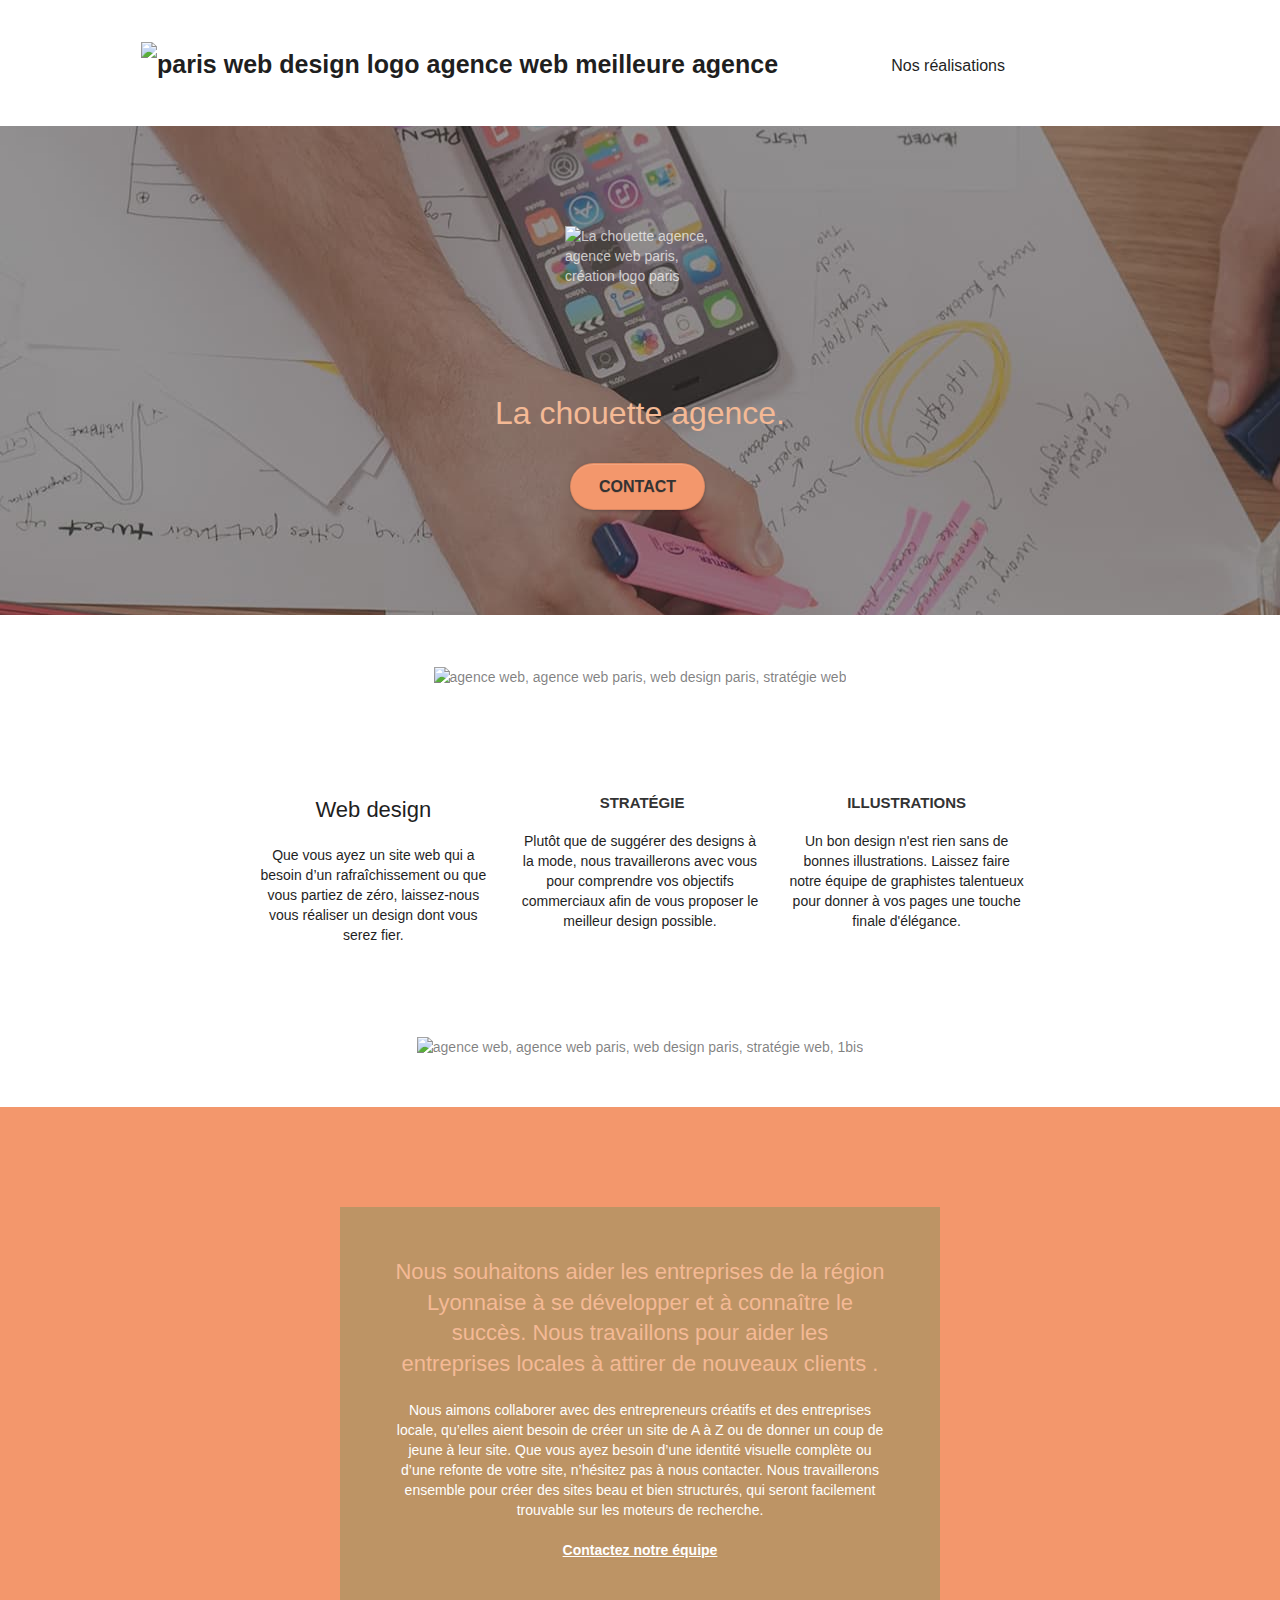
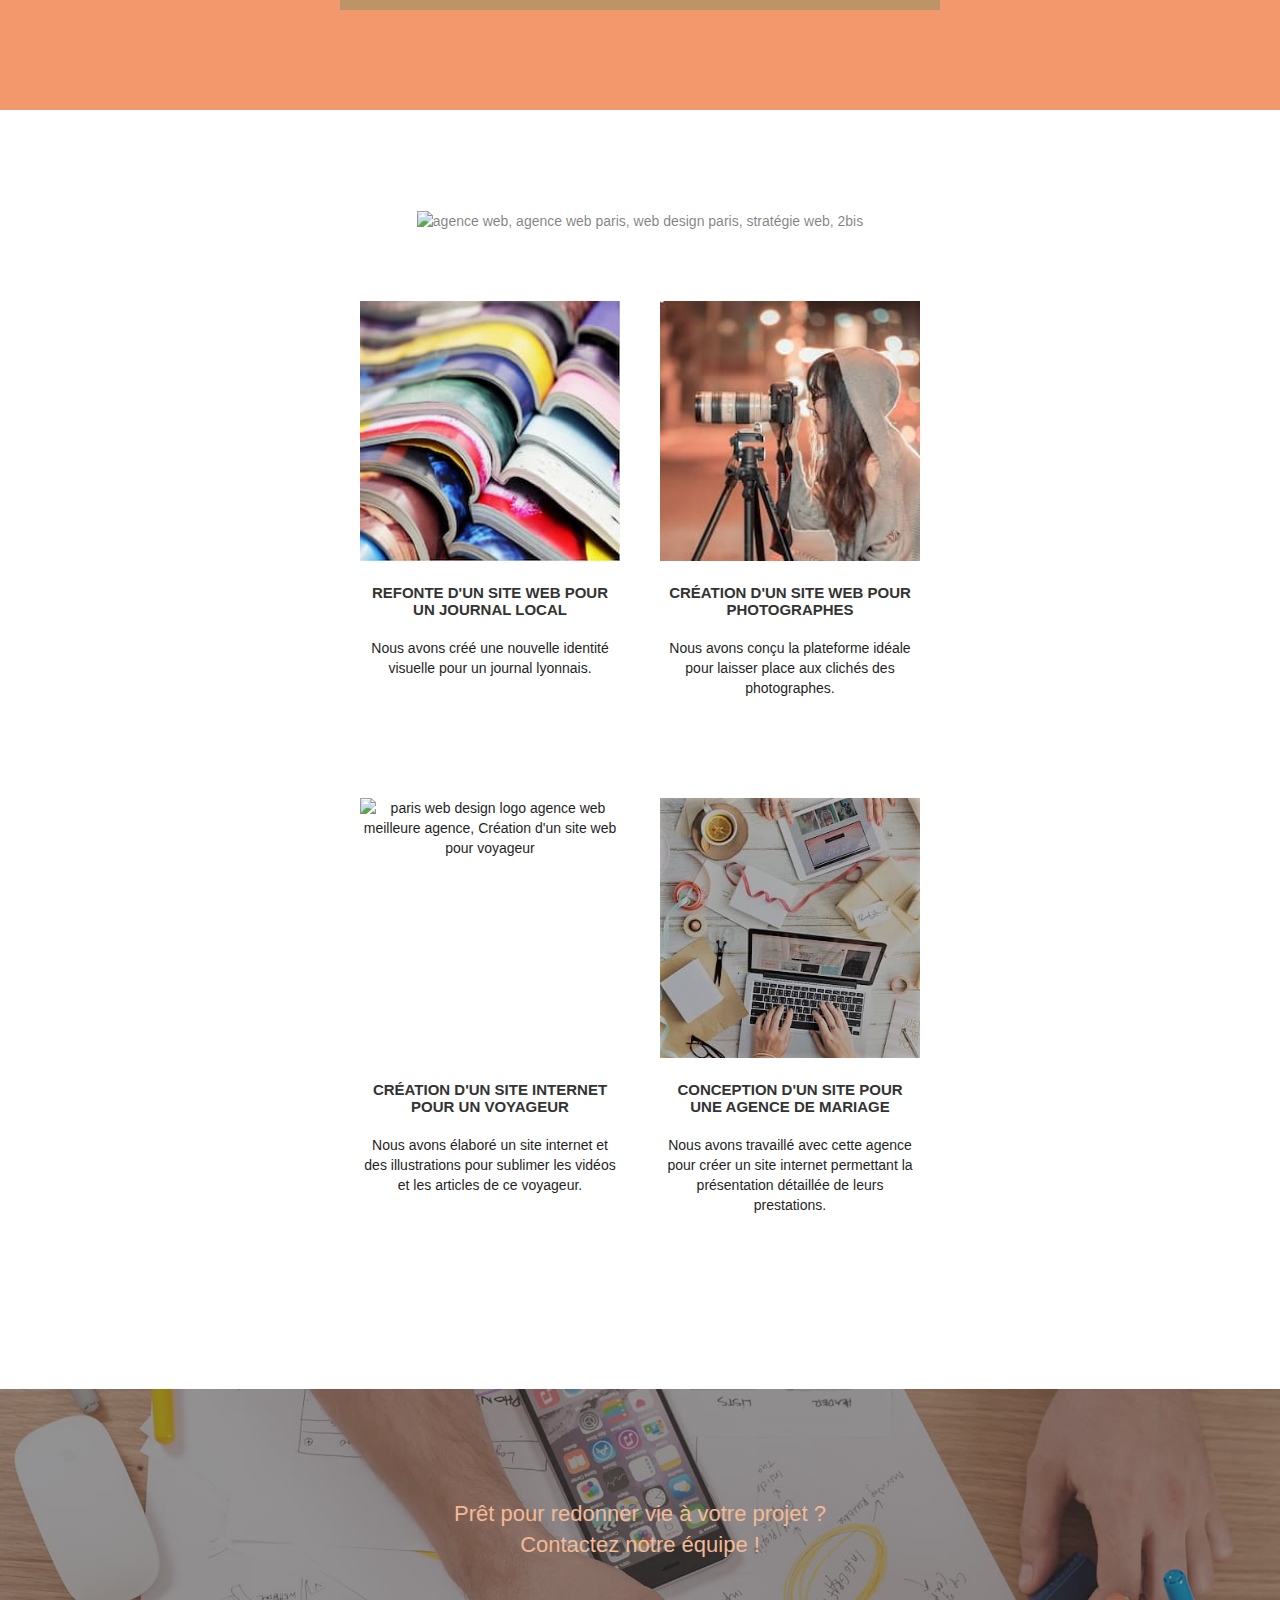
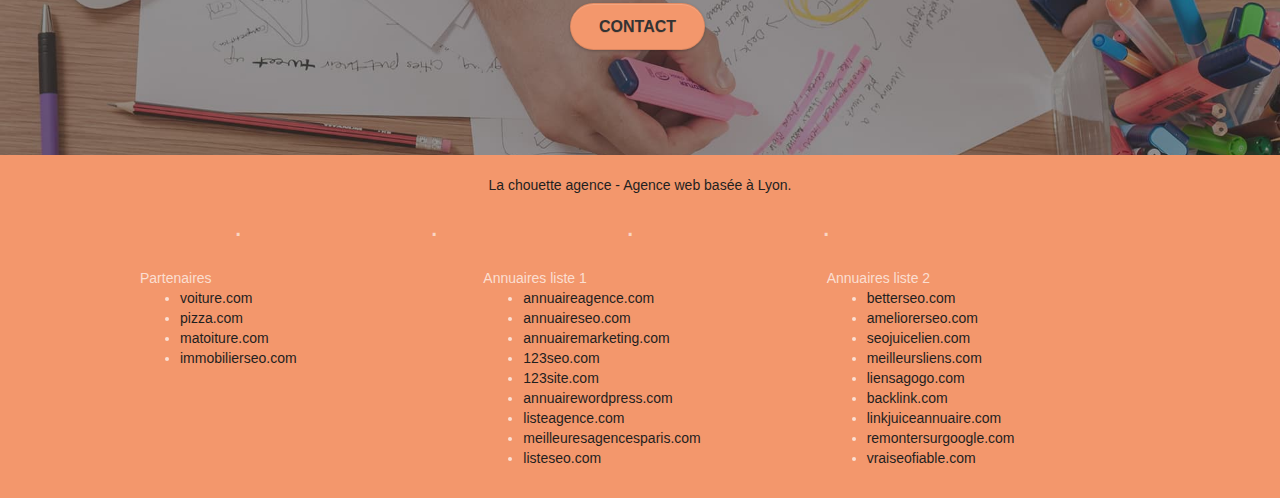
==== commit a5ee3926: "mise à jour" ====
--- a/index.html
+++ b/index.html
@@ -3,7 +3,7 @@
 <head>
     <meta charset="utf-8">
     <meta name="keywords" content="seo, google, site web, site internet, agence design paris, agence design, agence design,agence design,agence design,agence design,agence design,agence design,agence design,agence design,agence design,agence design,agence design,agence design,agence design,agence design">
-	<meta name="description" content="La chouette agence est une grande agence de web design basée à Lyon, La chouette agence est une grande agence de web design basée à Lyon, La chouette agence est une grande agence de web design basée à Lyon, La chouette agence est une grande agence de web design basée à Lyon, ">
+	<meta name="description" content="La chouette agence est une entreprise de web design à Lyon qui aide les entreprises à la création de site et à devenir attractives et visibles sur Internet. ">
     <meta name="viewport" content="width=device-width, initial-scale=1.0, viewport-fit=cover">
     <link rel="shortcut icon" type="image/png" href="favicon.jpg">
 	<meta name="robots" content="index, follow">
@@ -15,7 +15,6 @@
 	<link rel="stylesheet" type="text/css" href="style.css" media="all">
 	<link rel="stylesheet" type="text/css" href="./css/font-awesome.css" media="all">
 	<link rel="stylesheet" type="text/css" href="./css/et-line.css" media="all">
-	
 	<link rel="preload" href="./js/jquery-2.1.0.js" as="script">
 	<link rel="preload" href="./js/bootstrap.js" as="script">
 	<link rel="preload" href="./js/blocs.js" as="script">
@@ -28,11 +27,7 @@
 	<script src="./js/jquery.touchSwipe.js" defer></script>
 	<script src="./js/gmaps.js" defer></script>
 
-    <title>Entreprise webdesign Lyon:Une Grande Agence de Web Design basée à Lyon</title>
-
-    
-
-    
+    <title>La Chouette Agence basée à Lyon : Entreprise Web Design </title>  
 </head>
 <body>
 <div class="page-container">
--- a/css/et-line.css
+++ b/css/et-line.css
@@ -0,0 +1,201 @@
+@font-face{font-family:et-line;src:url(../fonts/et-line.eot);src:url(../fonts/et-line.eot?#iefix) format('embedded-opentype'), url(../fonts/et-line.woff) format('woff'), url(../fonts/et-line.ttf) format('truetype'), url(../fonts/et-line.svg#et-line) format('svg');font-weight:400;font-style:normal;font-display:swap}
+.et-icon-adjustments,
+.et-icon-alarmclock,
+.et-icon-anchor,
+.et-icon-aperture,
+.et-icon-attachment,
+.et-icon-bargraph,
+.et-icon-basket,
+.et-icon-beaker,
+.et-icon-bike,
+.et-icon-book-open,
+.et-icon-briefcase,
+.et-icon-browser,
+.et-icon-calendar,
+.et-icon-camera,
+.et-icon-caution,
+.et-icon-chat,
+.et-icon-circle-compass,
+.et-icon-clipboard,
+.et-icon-clock,
+.et-icon-cloud,
+.et-icon-compass,
+.et-icon-desktop,
+.et-icon-dial,
+.et-icon-document,
+.et-icon-documents,
+.et-icon-download,
+.et-icon-dribbble,
+.et-icon-edit,
+.et-icon-envelope,
+.et-icon-expand,
+.et-icon-facebook,
+.et-icon-flag,
+.et-icon-focus,
+.et-icon-gears,
+.et-icon-genius,
+.et-icon-gift,
+.et-icon-global,
+.et-icon-globe,
+.et-icon-googleplus,
+.et-icon-grid,
+.et-icon-happy,
+.et-icon-hazardous,
+.et-icon-heart,
+.et-icon-hotairballoon,
+.et-icon-hourglass,
+.et-icon-key,
+.et-icon-laptop,
+.et-icon-layers,
+.et-icon-lifesaver,
+.et-icon-lightbulb,
+.et-icon-linegraph,
+.et-icon-linkedin,
+.et-icon-lock,
+.et-icon-magnifying-glass,
+.et-icon-map,
+.et-icon-map-pin,
+.et-icon-megaphone,
+.et-icon-mic,
+.et-icon-mobile,
+.et-icon-newspaper,
+.et-icon-notebook,
+.et-icon-paintbrush,
+.et-icon-paperclip,
+.et-icon-pencil,
+.et-icon-phone,
+.et-icon-picture,
+.et-icon-pictures,
+.et-icon-piechart,
+.et-icon-presentation,
+.et-icon-pricetags,
+.et-icon-printer,
+.et-icon-profile-female,
+.et-icon-profile-male,
+.et-icon-puzzle,
+.et-icon-quote,
+.et-icon-recycle,
+.et-icon-refresh,
+.et-icon-ribbon,
+.et-icon-rss,
+.et-icon-sad,
+.et-icon-scissors,
+.et-icon-scope,
+.et-icon-search,
+.et-icon-shield,
+.et-icon-speedometer,
+.et-icon-strategy,
+.et-icon-streetsign,
+.et-icon-tablet,
+.et-icon-target,
+.et-icon-telescope,
+.et-icon-toolbox,
+.et-icon-tools,
+.et-icon-tools-2,
+.et-icon-trophy,
+.et-icon-tumblr,
+.et-icon-twitter,
+.et-icon-upload,
+.et-icon-video,
+.et-icon-wallet,
+.et-icon-wine{font-family:et-line;speak-as:none;font-style:normal;font-weight:400;font-variant:normal;text-transform:none;line-height:1;-webkit-font-smoothing:antialiased;-moz-osx-font-smoothing:grayscale;display:inline-block}
+.et-icon-mobile:before{content:"\e000"}
+.et-icon-laptop:before{content:"\e001"}
+.et-icon-desktop:before{content:"\e002"}
+.et-icon-tablet:before{content:"\e003"}
+.et-icon-phone:before{content:"\e004"}
+.et-icon-document:before{content:"\e005"}
+.et-icon-documents:before{content:"\e006"}
+.et-icon-search:before{content:"\e007"}
+.et-icon-clipboard:before{content:"\e008"}
+.et-icon-newspaper:before{content:"\e009"}
+.et-icon-notebook:before{content:"\e00a"}
+.et-icon-book-open:before{content:"\e00b"}
+.et-icon-browser:before{content:"\e00c"}
+.et-icon-calendar:before{content:"\e00d"}
+.et-icon-presentation:before{content:"\e00e"}
+.et-icon-picture:before{content:"\e00f"}
+.et-icon-pictures:before{content:"\e010"}
+.et-icon-video:before{content:"\e011"}
+.et-icon-camera:before{content:"\e012"}
+.et-icon-printer:before{content:"\e013"}
+.et-icon-toolbox:before{content:"\e014"}
+.et-icon-briefcase:before{content:"\e015"}
+.et-icon-wallet:before{content:"\e016"}
+.et-icon-gift:before{content:"\e017"}
+.et-icon-bargraph:before{content:"\e018"}
+.et-icon-grid:before{content:"\e019"}
+.et-icon-expand:before{content:"\e01a"}
+.et-icon-focus:before{content:"\e01b"}
+.et-icon-edit:before{content:"\e01c"}
+.et-icon-adjustments:before{content:"\e01d"}
+.et-icon-ribbon:before{content:"\e01e"}
+.et-icon-hourglass:before{content:"\e01f"}
+.et-icon-lock:before{content:"\e020"}
+.et-icon-megaphone:before{content:"\e021"}
+.et-icon-shield:before{content:"\e022"}
+.et-icon-trophy:before{content:"\e023"}
+.et-icon-flag:before{content:"\e024"}
+.et-icon-map:before{content:"\e025"}
+.et-icon-puzzle:before{content:"\e026"}
+.et-icon-basket:before{content:"\e027"}
+.et-icon-envelope:before{content:"\e028"}
+.et-icon-streetsign:before{content:"\e029"}
+.et-icon-telescope:before{content:"\e02a"}
+.et-icon-gears:before{content:"\e02b"}
+.et-icon-key:before{content:"\e02c"}
+.et-icon-paperclip:before{content:"\e02d"}
+.et-icon-attachment:before{content:"\e02e"}
+.et-icon-pricetags:before{content:"\e02f"}
+.et-icon-lightbulb:before{content:"\e030"}
+.et-icon-layers:before{content:"\e031"}
+.et-icon-pencil:before{content:"\e032"}
+.et-icon-tools:before{content:"\e033"}
+.et-icon-tools-2:before{content:"\e034"}
+.et-icon-scissors:before{content:"\e035"}
+.et-icon-paintbrush:before{content:"\e036"}
+.et-icon-magnifying-glass:before{content:"\e037"}
+.et-icon-circle-compass:before{content:"\e038"}
+.et-icon-linegraph:before{content:"\e039"}
+.et-icon-mic:before{content:"\e03a"}
+.et-icon-strategy:before{content:"\e03b"}
+.et-icon-beaker:before{content:"\e03c"}
+.et-icon-caution:before{content:"\e03d"}
+.et-icon-recycle:before{content:"\e03e"}
+.et-icon-anchor:before{content:"\e03f"}
+.et-icon-profile-male:before{content:"\e040"}
+.et-icon-profile-female:before{content:"\e041"}
+.et-icon-bike:before{content:"\e042"}
+.et-icon-wine:before{content:"\e043"}
+.et-icon-hotairballoon:before{content:"\e044"}
+.et-icon-globe:before{content:"\e045"}
+.et-icon-genius:before{content:"\e046"}
+.et-icon-map-pin:before{content:"\e047"}
+.et-icon-dial:before{content:"\e048"}
+.et-icon-chat:before{content:"\e049"}
+.et-icon-heart:before{content:"\e04a"}
+.et-icon-cloud:before{content:"\e04b"}
+.et-icon-upload:before{content:"\e04c"}
+.et-icon-download:before{content:"\e04d"}
+.et-icon-target:before{content:"\e04e"}
+.et-icon-hazardous:before{content:"\e04f"}
+.et-icon-piechart:before{content:"\e050"}
+.et-icon-speedometer:before{content:"\e051"}
+.et-icon-global:before{content:"\e052"}
+.et-icon-compass:before{content:"\e053"}
+.et-icon-lifesaver:before{content:"\e054"}
+.et-icon-clock:before{content:"\e055"}
+.et-icon-aperture:before{content:"\e056"}
+.et-icon-quote:before{content:"\e057"}
+.et-icon-scope:before{content:"\e058"}
+.et-icon-alarmclock:before{content:"\e059"}
+.et-icon-refresh:before{content:"\e05a"}
+.et-icon-happy:before{content:"\e05b"}
+.et-icon-sad:before{content:"\e05c"}
+.et-icon-facebook:before{content:"\e05d"}
+.et-icon-twitter:before{content:"\e05e"}
+.et-icon-googleplus:before{content:"\e05f"}
+.et-icon-rss:before{content:"\e060"}
+.et-icon-tumblr:before{content:"\e061"}
+.et-icon-linkedin:before{content:"\e062"}
+.et-icon-dribbble:before{content:"\e063"}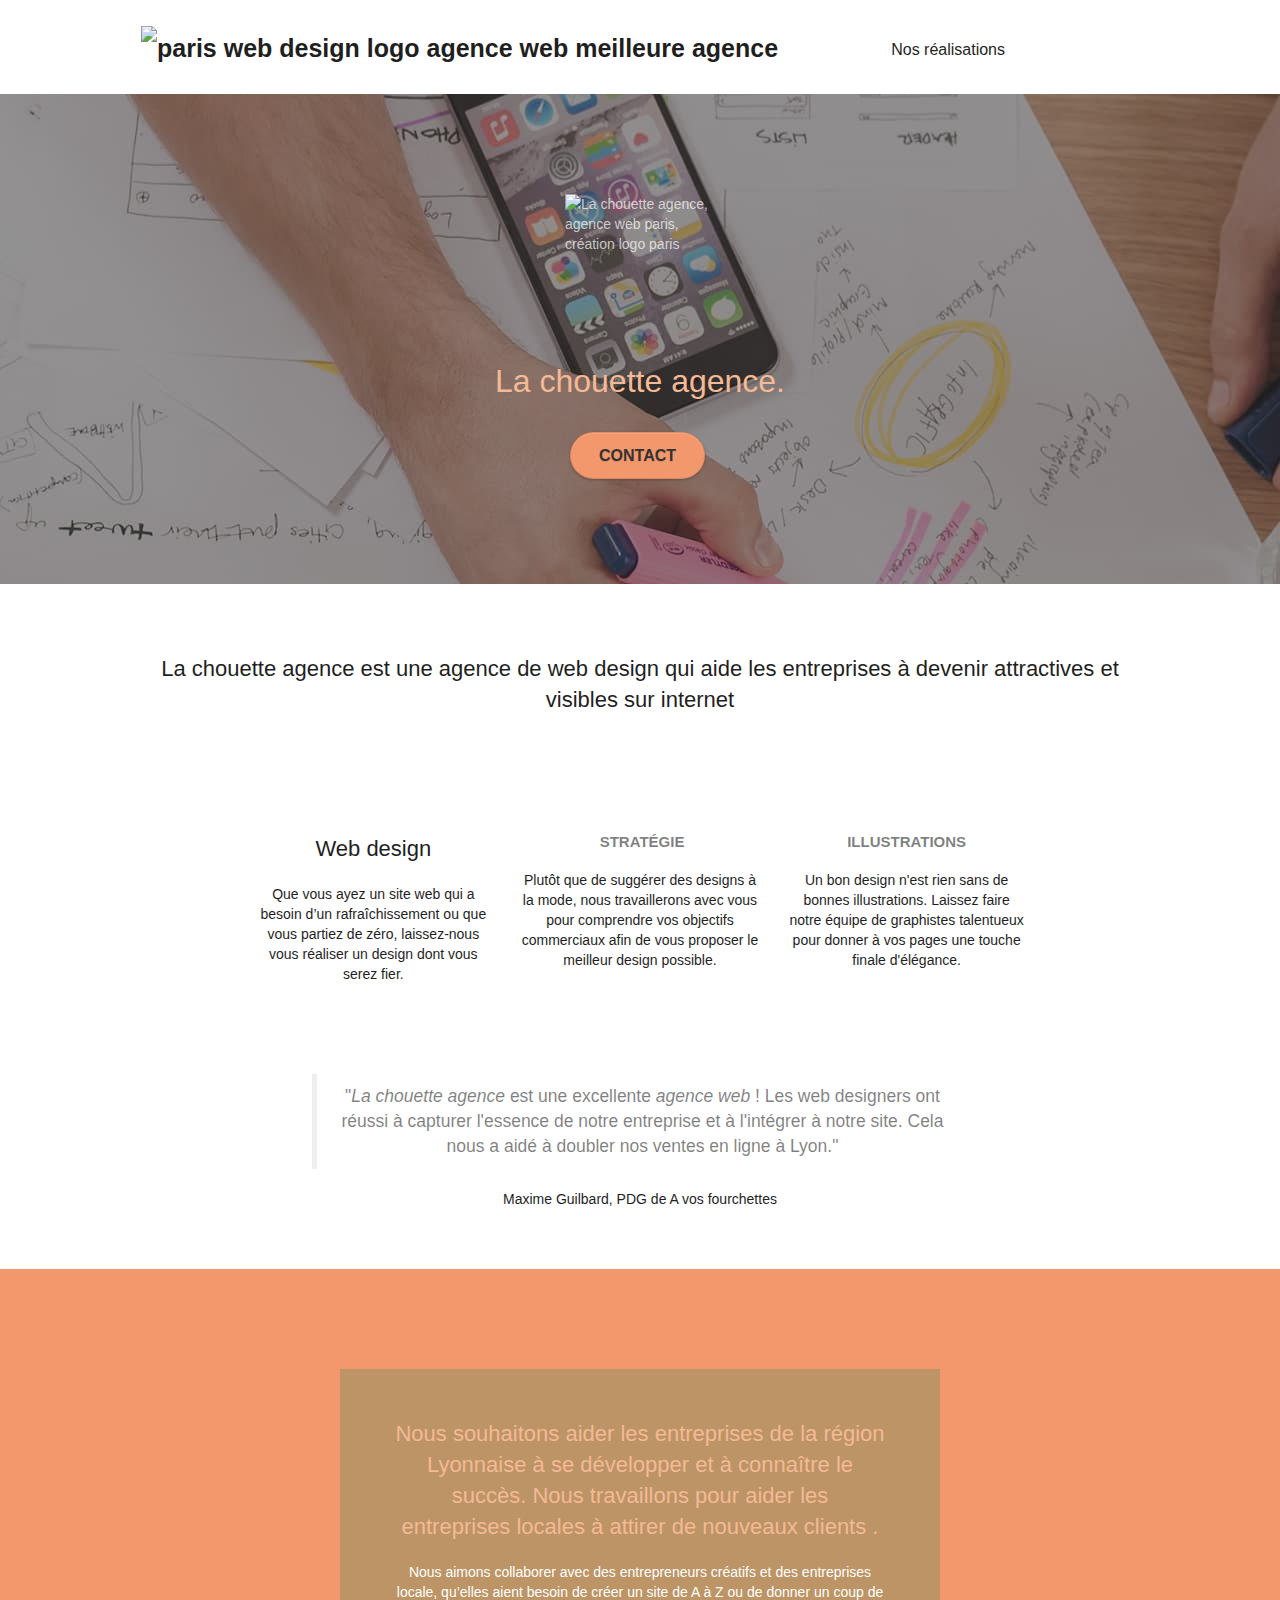
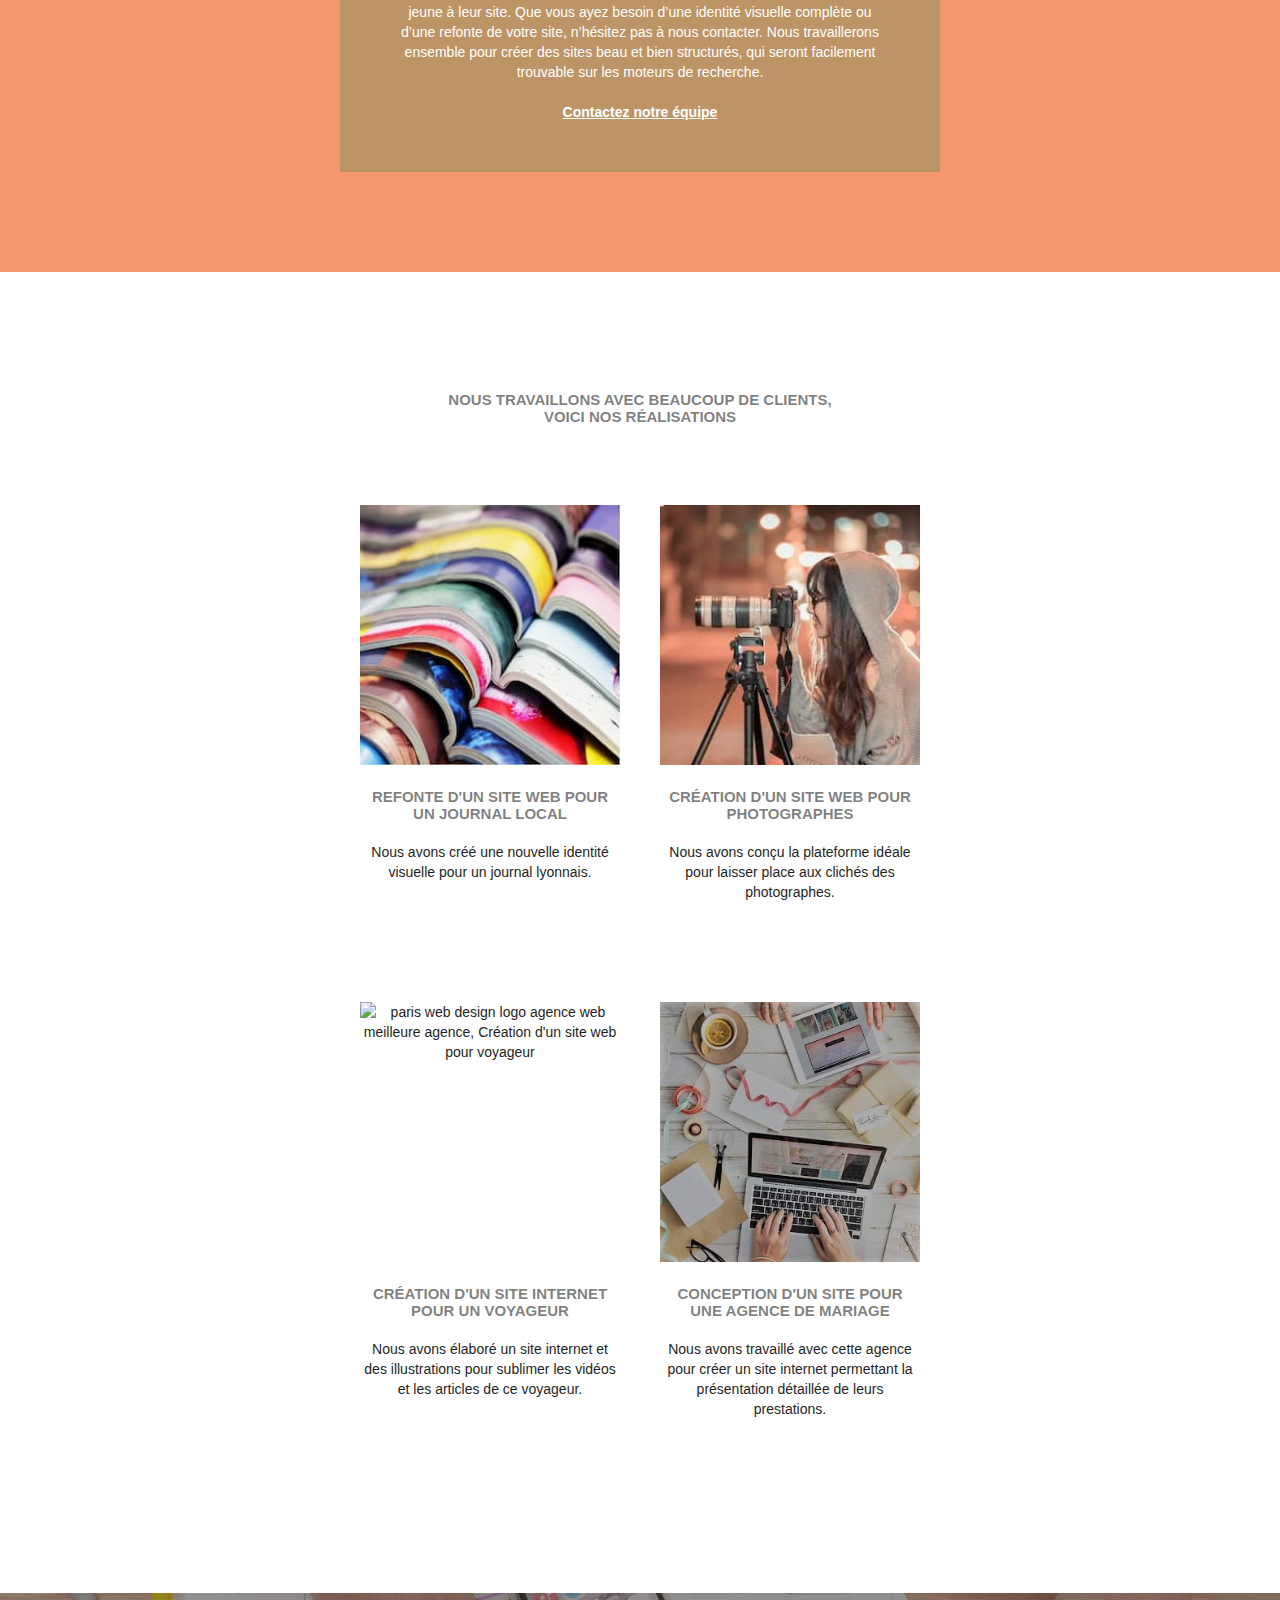
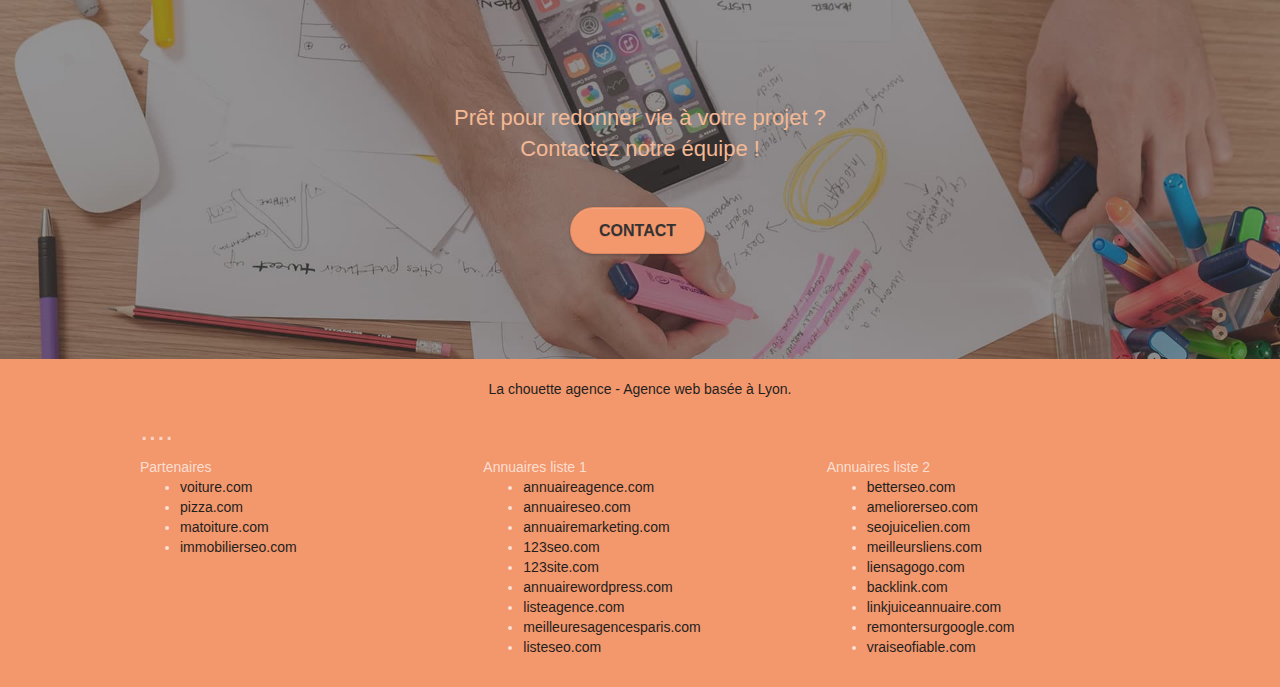
==== commit aaf68fb5: "mise à jour" ====
--- a/index.html
+++ b/index.html
@@ -3,7 +3,7 @@
 <head>
     <meta charset="utf-8">
     <meta name="keywords" content="seo, google, site web, site internet, agence design paris, agence design, agence design,agence design,agence design,agence design,agence design,agence design,agence design,agence design,agence design,agence design,agence design,agence design,agence design,agence design">
-	<meta name="description" content="La chouette agence est une entreprise de web design à Lyon qui aide les entreprises à la création de site et à devenir attractives et visibles sur Internet. ">
+	<meta name="description" content="La chouette agence est une entreprise de web design à Lyon qui aide les entreprises à la création de site et à devenir attractives et visibles sur Internet. Elle est basée sur Lyon et partout en France , elle est spécialisée dans la Conception des sites internet à des particuliers et entreprise. ">
     <meta name="viewport" content="width=device-width, initial-scale=1.0, viewport-fit=cover">
     <link rel="shortcut icon" type="image/png" href="favicon.jpg">
 	<meta name="robots" content="index, follow">
@@ -11,21 +11,21 @@
 	<meta name="author" content="Sewou Tiamiyu">
 	<link rel="canonical" href="https://webdesign.com">
 	<link rel="alternate" hreflang="en" href="https://master250.github.io/Projet4/" />
-	<link rel="stylesheet" type="text/css" href="./css/bootstrap.css" media="all">
+	<link rel="stylesheet" type="text/css" href="css/bootstrap.css" media="all">
 	<link rel="stylesheet" type="text/css" href="style.css" media="all">
-	<link rel="stylesheet" type="text/css" href="./css/font-awesome.css" media="all">
-	<link rel="stylesheet" type="text/css" href="./css/et-line.css" media="all">
-	<link rel="preload" href="./js/jquery-2.1.0.js" as="script">
-	<link rel="preload" href="./js/bootstrap.js" as="script">
-	<link rel="preload" href="./js/blocs.js" as="script">
-	<link rel="preload" href="./js/jquery.touchSwipe.js" as="script">
-	<link rel="preload" href="./js/gmaps.js" as="script">
+	<link rel="stylesheet" type="text/css" href="css/font-awesome.css" media="all">
+	<link rel="stylesheet" type="text/css" href="css/et-line.css" media="all">
+	<link rel="preload" href="js/jquery-2.1.0.js" as="script">
+	<link rel="preload" href="js/bootstrap.js" as="script">
+	<link rel="preload" href="js/blocs.js" as="script">
+	<link rel="preload" href="js/jquery.touchSwipe.js" as="script">
+	<link rel="preload" href="js/gmaps.js" as="script">
 	
-	<script src="./js/jquery-2.1.0.js" defer></script>
-	<script src="./js/bootstrap.js" defer></script>
-	<script src="./js/blocs.js" defer></script>
-	<script src="./js/jquery.touchSwipe.js" defer></script>
-	<script src="./js/gmaps.js" defer></script>
+	<script src="js/jquery-2.1.0.js" defer></script>
+	<script src="js/bootstrap.js" defer></script>
+	<script src="js/blocs.js" defer></script>
+	<script src="js/jquery.touchSwipe.js" defer></script>
+	<script src="js/gmaps.js" defer></script>
 
     <title>La Chouette Agence basée à Lyon : Entreprise Web Design </title>  
 </head>
@@ -38,9 +38,7 @@
 
 		<nav class="navbar row">
 			<div class="navbar-header">
-				<div class="keywords" style="color:#4D4D4D;background-color: #ffffff;font-size:11px; visibility: hidden;">Agence web à paris, stratégie web, web design, illustrations, design de site web, site web, web, internet, site internet, site</div>
 				<a class="navbar-brand" href="index.html"><img src="img/la-chouette-agence.png" alt="paris web design logo agence web meilleure agence" height="40" width="250"/></a>
-				<div class="keywords" style="color:#4D4D4D;background-color: #ffffff;font-size:11px; visibility: hidden;">Agence web à paris, stratégie web, web design, illustrations, design de site web, site web, web, internet, site internet, site</div>
 				<button id="nav-toggle" type="button" class="ui-navbar-toggle navbar-toggle" data-toggle="collapse" data-target=".navbar-1">
 					<span class="sr-only">Toggle navigation</span><span class="icon-bar"></span><span class="icon-bar"></span><span class="icon-bar"></span>
 				</button>
@@ -48,7 +46,7 @@
 			<div class="collapse navbar-collapse navbar-1 special-dropdown-nav">
 				<ul class="site-navigation nav navbar-nav">
 					<li>
-						<a href="index.html#ancre2" id="ancre2">Nos réalisations</a>
+						<a href="#bloc-4-portfolio" id="ancre2">Nos réalisations</a>
 					</li>
 					
 				</ul>
@@ -78,7 +76,7 @@
 	<div class="container bloc-md">
 		<div class="row">
 			<div class="col-sm-12 text-center">
-				<img alt="agence web, agence web paris, web design paris, stratégie web" src="img/title.png" width="613" height="84" />
+				<h2>La chouette agence est une agence de web design qui aide les entreprises à devenir attractives et visibles sur internet</h2>
 			</div>
 		</div>
 		<div class="row voffset-lg med-width-whitespace">
@@ -118,7 +116,12 @@
 		</div>
 		<div class="row voffset-lg voffset">
 			<div class="col-xs-12 col-md-8 col-md-offset-2 text-center">
-				<img alt="agence web, agence web paris, web design paris, stratégie web, 1bis" src="img/citation.png" width="562" height="148"/>
+				<div class="blockquote">
+					<blockquote>"<em>La chouette agence</em> est une excellente <em>agence web</em> ! Les web designers ont réussi à capturer l'essence
+						de notre entreprise et à l'intégrer à notre site. Cela nous a aidé à doubler nos ventes en ligne à Lyon."
+					</blockquote>
+					<p>Maxime Guilbard, PDG de A vos fourchettes</p>
+				</div>
 
 			</div>
 		</div>
@@ -144,7 +147,7 @@
 	<div class="container bloc-lg">
 		<div class="row">
 			<div class="col-sm-12 text-center">
-				<img alt="agence web, agence web paris, web design paris, stratégie web, 2bis" src="img/title2.png" width="476" height="99"/>
+				<h3>Nous travaillons avec beaucoup de clients,<br /> voici nos réalisations</h3>
 			</div>
 		</div>
 		<div class="row tight-width-whitespace portfolio-row">
@@ -230,7 +233,6 @@
 							<a class="social" href="https://www.instagram.com/?hl=fr"><span class="fa fa-instagram icon-md espace">.</span></a>
 						</div>
 					</div>
-					<div class="keywords" style="visibility: hidden;">Agence web à paris, stratégie web, web design, illustrations, design de site web, site web, web, internet, site internet, site</div>
 				</div>
 				<div class="row">
 					<div class="col-sm-4">
--- a/style.css
+++ b/style.css
@@ -220,7 +220,7 @@
 .cta-hero{margin-top:22px;color:#FFFFFF!important;text-transform:uppercase;padding:12px 28px 12px 28px;font-size:16px;font-weight:700;}
 .social{margin:auto auto auto auto;display: inline-flex;flex-flow: wrap;justify-content: center;}
 h2{font-size:22px;line-height:1.4em;}
-h3{font-size:15px;text-transform:uppercase;font-weight:700;color:#333333!important;}
+h3{font-size:15px;text-transform:uppercase;font-weight:700;color:rgba(0, 0, 0, .5)!important;}
 .med-width-whitespace{max-width:800px;margin:auto auto auto auto;box-shadow:0px 0px 0px #000000;}
 h1{color:#333333!important;}
 h4{color:#333333!important;}
@@ -257,11 +257,11 @@
 @media (max-width:992px) and (min-width:768px){.navbar .nav{max-width:80%}
 .nav-center.navbar .nav{max-width:100%}
 }
-@media only screen and (min-width:768px) and (max-width:1024px) and (orientation:landscape){.b-parallax{background-attachment:scroll;}
+@media only screen and (min-device-width:768px) and (max-device-width:1024px) and (orientation:landscape){.b-parallax{background-attachment:scroll;}
 .col-sm-6{padding:5px;width:100%;}
 .social{margin:auto auto auto auto;display: inline-flex;flex-flow: wrap;justify-content: center;}
 }
-@media only screen and (min-width:1024px) and (max-width:1366px) and (-webkit-min-device-pixel-ratio:1.5){.b-parallax{background-attachment:scroll;}
+@media only screen and (min-device-width:1024px) and (max-device-width:1366px) and (-webkit-min-device-pixel-ratio:1.5){.b-parallax{background-attachment:scroll;}
 }
 @media (max-width:991px){.container{width:100%;}
 .b-parallax{background-attachment:scroll;}
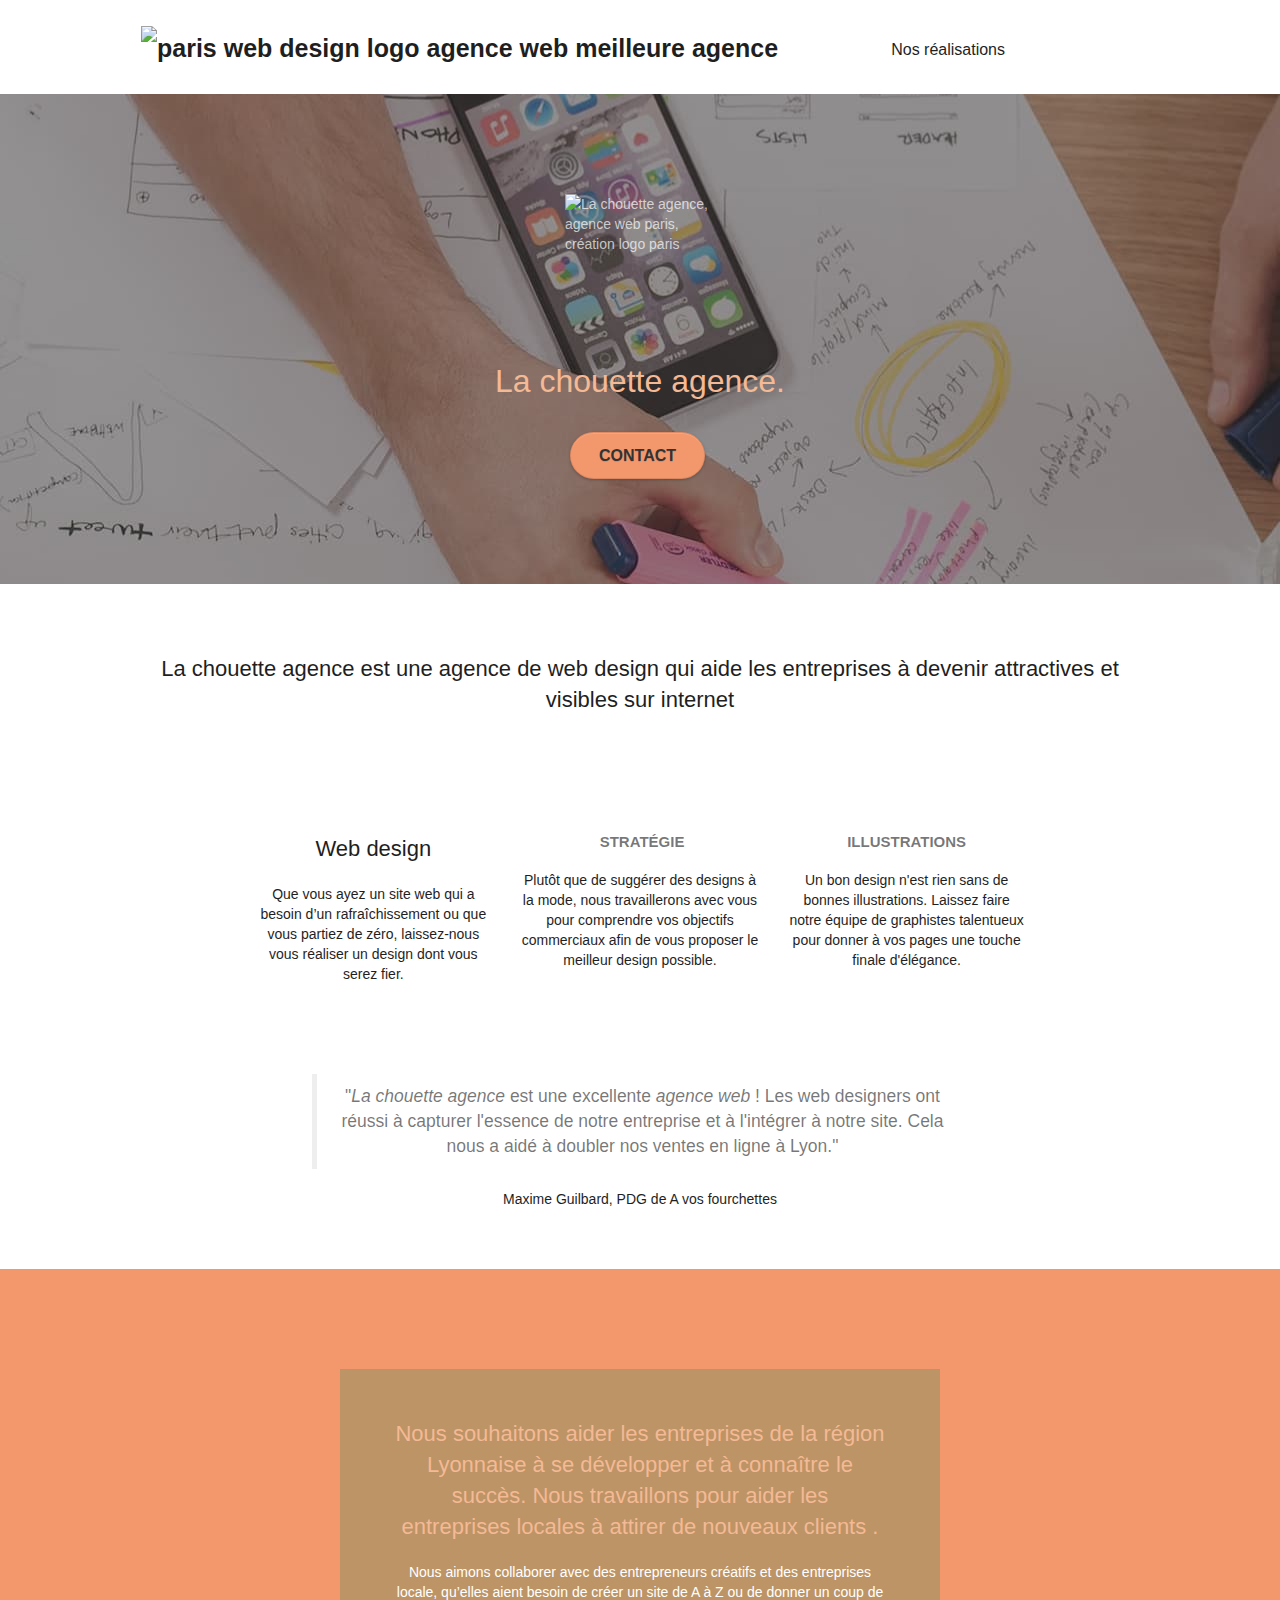
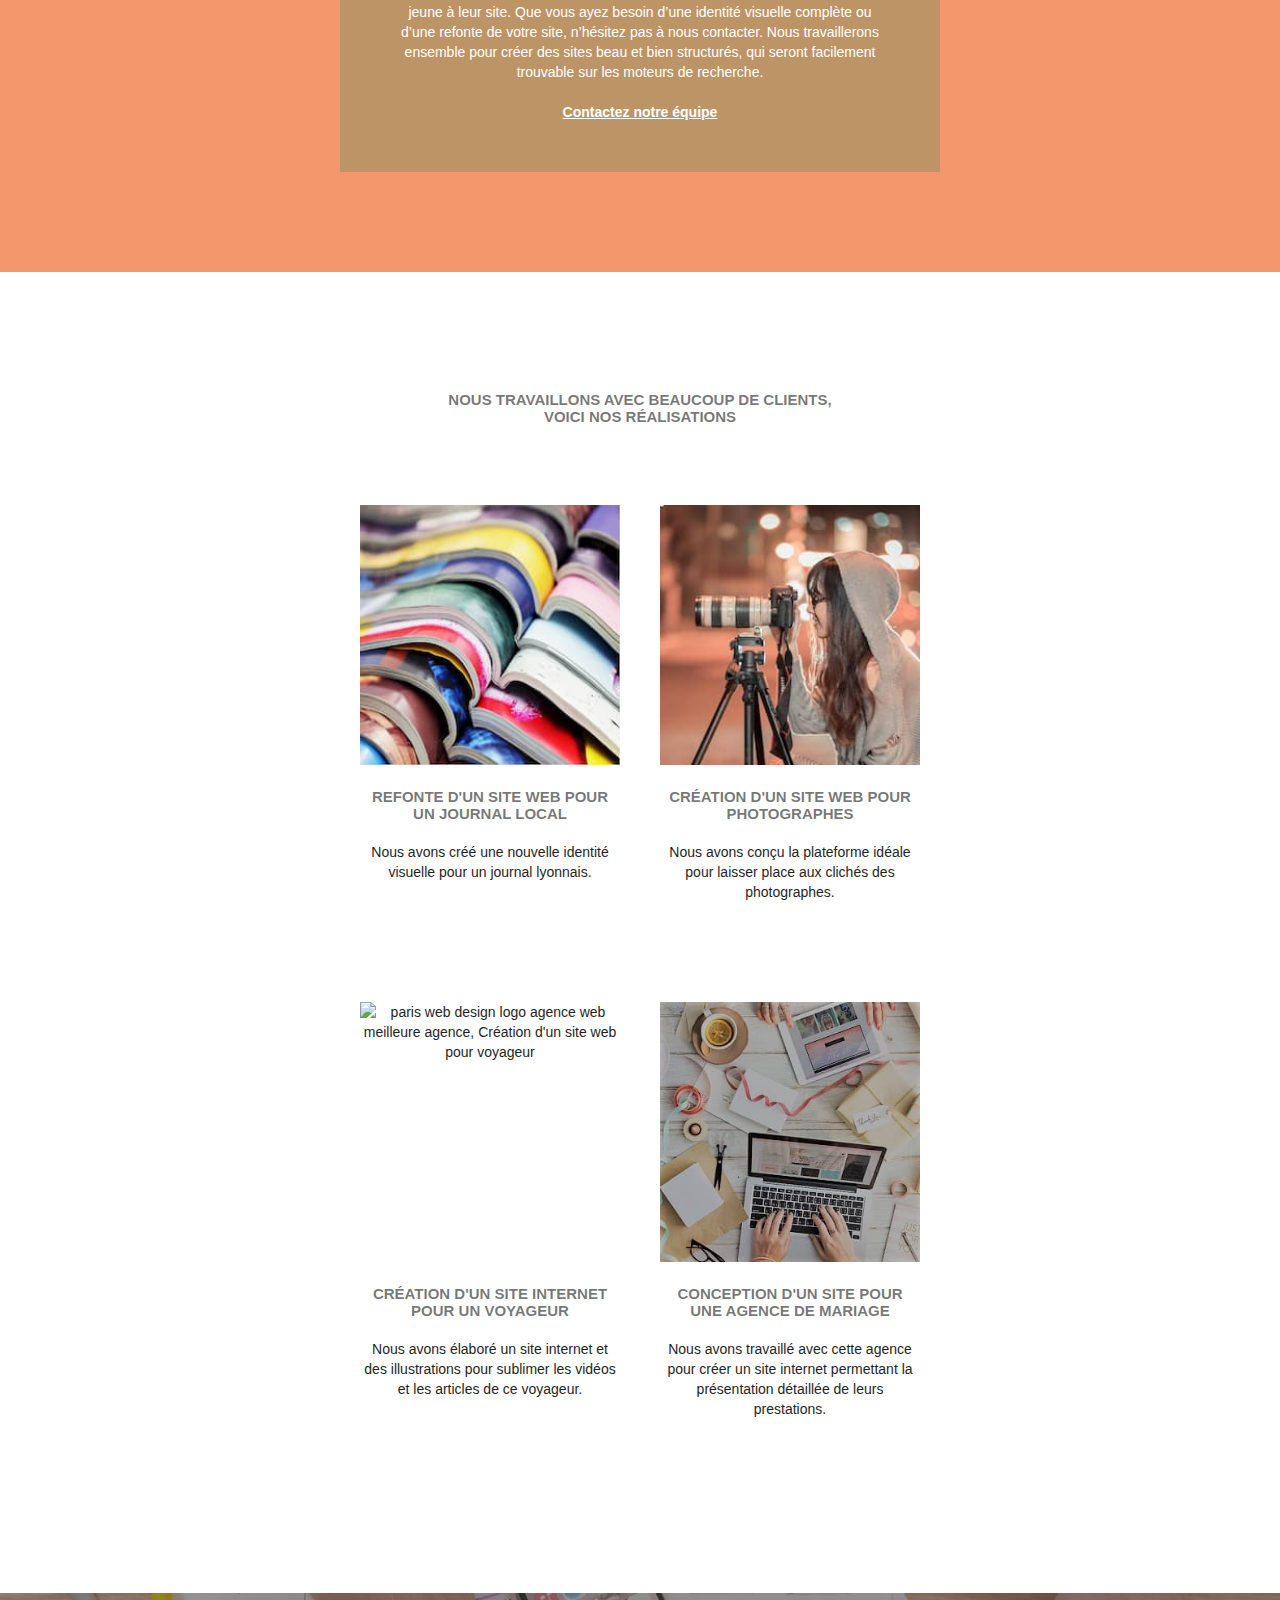
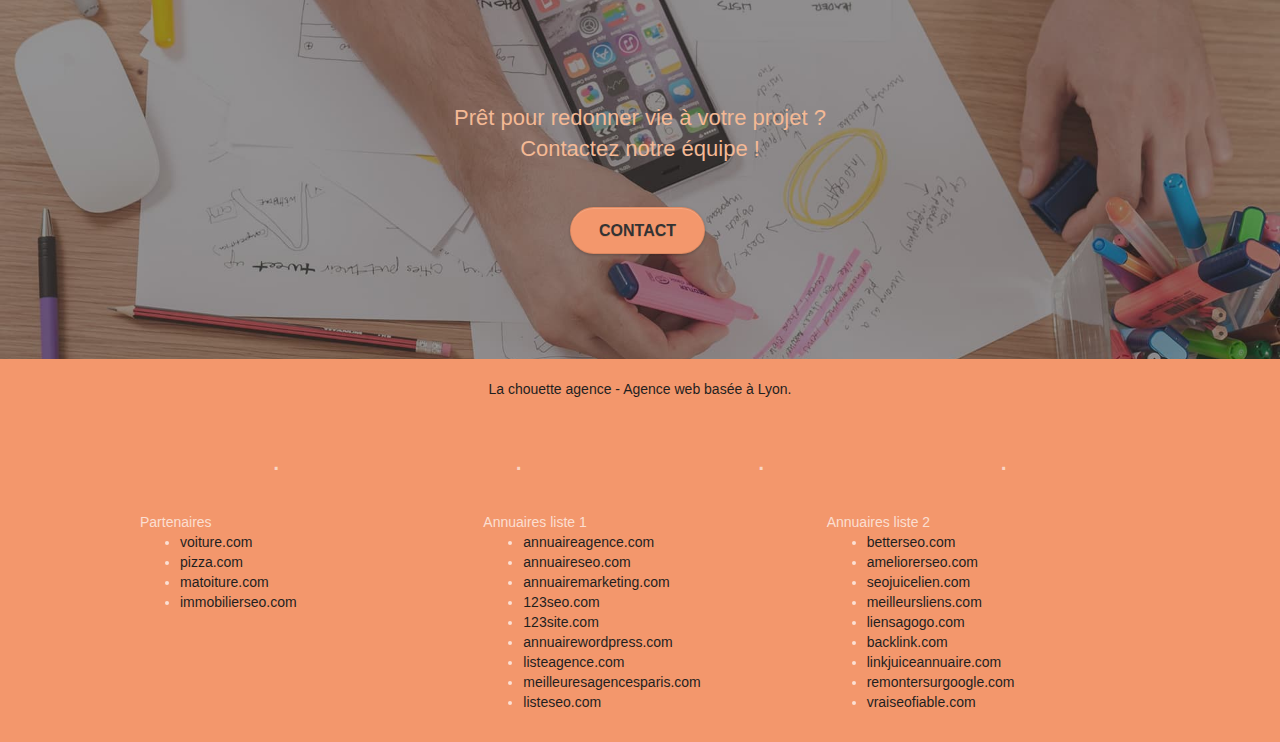
==== commit 2a47d8ba: ".." ====
--- a/index.html
+++ b/index.html
@@ -15,6 +15,7 @@
 	<link rel="stylesheet" type="text/css" href="style.css" media="all">
 	<link rel="stylesheet" type="text/css" href="css/font-awesome.css" media="all">
 	<link rel="stylesheet" type="text/css" href="css/et-line.css" media="all">
+	<link rel="preload" href="css/font-awesome.css" as="style">
 	<link rel="preload" href="js/jquery-2.1.0.js" as="script">
 	<link rel="preload" href="js/bootstrap.js" as="script">
 	<link rel="preload" href="js/blocs.js" as="script">
--- a/style.css
+++ b/style.css
@@ -1,329 +1 @@
-body{margin:0;padding:0;background:#FFF;overflow-x:hidden;-webkit-font-smoothing:antialiased;-moz-osx-font-smoothing:grayscale;}
-a,
-button{transition:all .3s ease-in-out;outline:none!important;}
-a:hover{text-decoration:none;cursor:pointer;}
-#page-loading-blocs-notifaction{position:fixed;top:0;bottom:0;width:100%;z-index:100000;background:#FFFFFF url("img/pageload-spinner.gif") no-repeat center center;}
-.bloc{width:100%;clear:both;background:50% 50% no-repeat;padding:0 50px;-webkit-background-size:cover;-moz-background-size:cover;-o-background-size:cover;background-size:cover;position:relative;}
-.bloc .container{padding-left:0;padding-right:0;}
-.bloc-lg{padding:100px 50px;}
-.bloc-md{padding:50px;}
-.bloc-sm{padding:20px 50px;}
-.bg-center,
-.bg-l-edge,
-.bg-r-edge,
-.bg-t-edge,
-.bg-b-edge,
-.bg-tl-edge,
-.bg-bl-edge,
-.bg-tr-edge,
-.bg-br-edge,
-.bg-repeat{-webkit-background-size:auto!important;-moz-background-size:auto!important;-o-background-size:auto!important;background-size:auto!important;}
-.bg-repeat{background:repeat;}
-.bg-t-edge{background:top no-repeat;}
-.bloc-bg-texture::before{content:"";background-size:2px 2px;position:absolute;top:0;bottom:0;left:0;right:0;}
-.texture-paper::before{background:url("img/texture-paper.png");background-size:280px 280px;}
-.b-parallax{background-attachment:fixed;}
-.d-bloc{color:rgba(255, 255, 255, .7);}
-.d-bloc button:hover{color:rgba(255, 255, 255, .9);}
-.d-bloc .icon-round,
-.d-bloc .icon-square,
-.d-bloc .icon-rounded,
-.d-bloc .icon-semi-rounded-a,
-.d-bloc .icon-semi-rounded-b{border-color:rgba(255, 255, 255, .9);}
-.d-bloc .divider-h span{border-color:rgba(255, 255, 255, .2);}
-.d-bloc .a-btn,
-.d-bloc .navbar a,
-.d-bloc .navbar-brand,
-.d-bloc a .icon-sm,
-.d-bloc a .icon-md,
-.d-bloc a .icon-lg,
-.d-bloc a .icon-xl,
-.d-bloc h1 a,
-.d-bloc h2 a,
-.d-bloc h3 a,
-.d-bloc h4 a,
-.d-bloc h5 a,
-.d-bloc h6 a,
-.d-bloc p a{color:rgba(255, 255, 255, .6);}
-.d-bloc .a-btn:hover,
-.d-bloc .navbar a:hover,
-.d-bloc .navbar-brand:hover,
-.d-bloc a:hover .icon-sm,
-.d-bloc a:hover .icon-md,
-.d-bloc a:hover .icon-lg,
-.d-bloc a:hover .icon-xl,
-.d-bloc h1 a:hover,
-.d-bloc h2 a:hover,
-.d-bloc h3 a:hover,
-.d-bloc h4 a:hover,
-.d-bloc h5 a:hover,
-.d-bloc h6 a:hover,
-.d-bloc p a:hover{color:rgba(255, 255, 255, 1);}
-.d-bloc .navbar-toggle .icon-bar{background:rgba(255, 255, 255, 1);}
-.d-bloc .btn-wire,
-.d-bloc .btn-wire:hover{color:rgba(255, 255, 255, 1);border-color:rgba(255, 255, 255, 1);}
-.d-bloc .panel{color:rgba(0, 0, 0, .5);}
-.d-bloc .panel button:hover{color:rgba(0, 0, 0, .7);}
-.d-bloc .panel icon{border-color:rgba(0, 0, 0, .7);}
-.d-bloc .panel .divider-h span{border-color:rgba(0, 0, 0, .1);}
-.d-bloc .panel .a-btn{color:rgba(0, 0, 0, .6);}
-.d-bloc .panel .a-btn:hover{color:rgba(0, 0, 0, 1);}
-.d-bloc .panel .btn-wire,
-.d-bloc .panel .btn-wire:hover{color:rgba(0, 0, 0, .7);border-color:rgba(0, 0, 0, .3);}
-.d-bloc .panel,
-.l-bloc{color:rgba(0, 0, 0, .5);}
-.d-bloc .panel button:hover,
-.l-bloc button:hover{color:rgba(0, 0, 0, .7);}
-.l-bloc .icon-round,
-.l-bloc .icon-square,
-.l-bloc .icon-rounded,
-.l-bloc .icon-semi-rounded-a,
-.l-bloc .icon-semi-rounded-b{border-color:rgba(0, 0, 0, .7);}
-.d-bloc .panel .divider-h span,
-.l-bloc .divider-h span{border-color:rgba(0, 0, 0, .1);}
-.d-bloc .panel .a-btn,
-.l-bloc .a-btn,
-.l-bloc .navbar a,
-.l-bloc .navbar-brand,
-.l-bloc a .icon-sm,
-.l-bloc a .icon-md,
-.l-bloc a .icon-lg,
-.l-bloc a .icon-xl,
-.l-bloc h1 a,
-.l-bloc h2 a,
-.l-bloc h3 a,
-.l-bloc h4 a,
-.l-bloc h5 a,
-.l-bloc h6 a,
-.l-bloc p a{color:rgba(0, 0, 0, .6);}
-.d-bloc .panel .a-btn:hover,
-.l-bloc .a-btn:hover,
-.l-bloc .navbar a:hover,
-.l-bloc .navbar-brand:hover,
-.l-bloc a:hover .icon-sm,
-.l-bloc a:hover .icon-md,
-.l-bloc a:hover .icon-lg,
-.l-bloc a:hover .icon-xl,
-.l-bloc h1 a:hover,
-.l-bloc h2 a:hover,
-.l-bloc h3 a:hover,
-.l-bloc h4 a:hover,
-.l-bloc h5 a:hover,
-.l-bloc h6 a:hover,
-.l-bloc p a:hover{color:rgba(0, 0, 0, 1);}
-.l-bloc .navbar-toggle .icon-bar{color:rgba(0, 0, 0, .6);}
-.d-bloc .panel .btn-wire,
-.d-bloc .panel .btn-wire:hover,
-.l-bloc .btn-wire,
-.l-bloc .btn-wire:hover{color:rgba(0, 0, 0, .7);border-color:rgba(0, 0, 0, .3);}
-.voffset{margin-top:30px;}
-.voffset-lg{margin-top:80px;}
-.row-no-gutters{margin-right:0;margin-left:0;}
-.row.row-no-gutters > [class^="col-"],
-.row.row-no-gutters > [class*=" col-"]{padding-right:0;padding-left:0;}
-#bloc-1-hero h1{font-size:32px;}
-.navbar{margin-bottom:0;z-index:1;}
-.navbar-brand{height:auto;padding:3px 15px;font-size:25px;font-weight:normal;font-weight:600;line-height:44px;}
-.navbar-brand img{max-height:200px;margin:0 5px 0 0;display:inline;}
-.navbar-brand img[src$=svg]{min-width:100px;}
-.nav-center .navbar-brand img{margin:0;}
-.navbar .nav{padding-top:2px;margin-right:-16px;float:right;z-index:1;}
-.nav > li{float:left;margin-top:4px;font-size:16px;}
-.navbar-nav .open .dropdown-menu > li > a{text-align:inherit;}
-.nav > li a:hover,
-.nav > li a:focus{background:transparent;}
-.navbar-toggle{margin:10px 10px 0 0;border:0px;}
-.navbar-toggle:hover{background:transparent!important;}
-.navbar-toggle .icon-bar{background-color:rgba(0, 0, 0, .5);width:26px;}
-.nav-invert .navbar .nav{float:left;}
-.nav-invert .navbar-header,
-.nav-invert .navbar-brand{float:right;position:relative;z-index:2;}
-.form-control{display:block;width:80%;padding:1rem 3rem;margin-top:30px;margin-bottom:20px;}
-.bloc-button{display:block;width:100%;}
-.col-sm-6{padding:20px;width:50%;}
-.row1{display:grid;justify-items:center;}
-@media (min-width:768px){.site-navigation{position:absolute;top:50%;right: 150px;transform:translate(0, -50%);-webkit-transform:translateY(-50%);}
-.nav > li .dropdown-menu a,
-.nav > li .dropdown-menu a:hover{color:#484848;}
-.nav-invert .site-navigation{left:0;right:0;}
-.nav-center{text-align:center;}
-.nav-center .navbar-header{width:100%;}
-.nav-center .navbar-header,
-.nav-center .navbar-brand,
-.nav-center .nav > li{float:none;display:inline-block;}
-.nav-center .site-navigation{position:relative;width:100%;right:0;margin-right:0px;margin-top:20px;}
-.nav-center.mini-nav .navbar-toggle{float:none;margin:10px auto 0;}
-.nav > li {display: flex;}
-}
-.nav > li > .dropdown a{background:none!important;display:block;padding:14px 15px;}
-nav .caret{margin:0 5px;}
-.dropdown-menu .dropdown-menu{top:-8px;left:100%;}
-.dropdown-menu .dropmenu-flow-right{top:100%;left:0;margin-left:-1px;border-top-left-radius:0;border-top-right-radius:0;}
-.dropdown-menu .dropdown span{border:4px solid black;border-top-color:transparent;border-right-color:transparent;border-bottom-color:transparent;margin:6px -5px 0 0!important;float:right;}
-.mg-md{margin-top:10px;margin-bottom:20px;}
-.mg-lg{margin-top:10px;margin-bottom:40px;}
-.btn{margin:0 5px 5px 0;}
-.btn.pull-right{margin:0 0 5px 5px;}
-.btn-d,
-.btn-d:hover,
-.btn-d:focus{color:#FFF;background:rgba(240, 159, 145, 0.3);}
-button{outline:none!important;}
-.btn-rd{border-radius:40px;}
-.btn-clean{border:1px solid rgba(0, 0, 0, .08);border-bottom-color:rgba(0, 0, 0, .1);text-shadow:0 1px 0 rgba(0, 0, 1, .1);box-shadow:0 1px 3px rgba(0, 0, 1, .25), inset 0 1px 0 0 rgba(255, 255, 255, .15);}
-.icon-md{font-size:30px!important;}
-.icon-lg{font-size:60px!important;}
-.sm-shadow{text-shadow:0 1px 2px rgba(0, 0, 0, .3);}
-.panel-sq,
-.panel-sq .panel-heading,
-.panel-sq .panel-footer{border-radius:0;}
-.panel-rd{border-radius:30px;}
-.panel-rd .panel-heading{border-radius:29px 29px 0 0;}
-.panel-rd .panel-footer{border-radius:0 0 29px 29px;}
-.form-control{border-color:rgba(0, 0, 0, .1);box-shadow:none;}
-.scrollToTop{width:40px;height:40px;position:fixed;bottom:20px;right:20px;opacity:0;z-index:500;transition:all .3s ease-in-out;}
-.scrollToTop span{margin-top:6px;}
-.showScrollTop{font-size:14px;opacity:1;}
-a[data-lightbox]{position:relative;display:block;text-align:center;}
-a[data-lightbox]:hover::before{content:"+";font-family:"HelveticaNeue-Light", "Helvetica Neue Light", "Helvetica Neue", Helvetica, Arial;font-size:32px;width:50px;height:50px;margin-left:-25px;border-radius:50%;background:rgba(0, 0, 0, .6);color:#FFF;font-weight:100;z-index:1;position:absolute;top:50%;transform:translateY(-50%);-webkit-transform:translateY(-50%);}
-a[data-lightbox]:hover img{opacity:0.6;-webkit-animation-fill-mode:none;animation-fill-mode:none;}
-#lightbox-modal{display:flex;align-items:center;}
-#lightbox-modal .modal-dialog{width:90%;max-width:900px;margin:0 auto 0;}
-#lightbox-modal .modal-dialog img{max-height:90vh;margin:0 auto;}
-.lightbox-caption{padding:20px;color:#FFF;background:rgba(0, 0, 0, .5);position:absolute;left:15px;right:15px;bottom:5px;}
-.close-lightbox{color:#FFF;font-size:30px;position:absolute;top:20px;right:20px;z-index:20;background:rgba(0, 0, 0, .5);border:none;line-height:30px;padding:0 9px 5px;opacity:0.3;}
-.close-lightbox:hover,
-.next-lightbox:hover,
-.prev-lightbox:hover{opacity:1.0;color:#FFF;}
-.next-lightbox,
-.prev-lightbox{font-size:20px;color:rgba(255, 255, 255, .9);background:rgba(0, 0, 0, .5);transition:all .2s ease-in-out;position:absolute;top:45%;z-index:1;opacity:0.4;}
-.next-lightbox{padding:6px 8px 1px 13px;right:25px;}
-.prev-lightbox{padding:6px 13px 1px 10px;left:25px;}
-.snapshot-lb .modal-body{padding-bottom:45px;}
-.snapshot-lb .lightbox-caption{padding:0;color:rgba(0, 0, 0, .5);background:none;}
-h1,
-h2,
-h3,
-h4,
-h5,
-h6,
-p,
-label,
-.btn,
-a{font-family:"helvetica";font-weight:400;color:#1F1F1F!important;}
-.container{max-width:1000px;}
-.hero-bloc-text{font-size:38px;}
-.hero-bloc-text-sub{font-size:36px;}
-.statement-bloc-text{line-height:26px;font-style:italic;font-size:20px;text-align:center;font-weight:lighter;max-width:520px;margin:auto auto auto auto;}
-p{font-size:14px;}
-.tight-width-whitespace{max-width:600px;margin:auto auto auto auto;}
-.h1{font-size:20px;font-family:"Open Sans";}
-.cta-hero{margin-top:22px;color:#FFFFFF!important;text-transform:uppercase;padding:12px 28px 12px 28px;font-size:16px;font-weight:700;}
-.social{margin:auto auto auto auto;display: inline-flex;flex-flow: wrap;justify-content: center;}
-h2{font-size:22px;line-height:1.4em;}
-h3{font-size:15px;text-transform:uppercase;font-weight:700;color:rgba(0, 0, 0, .5)!important;}
-.med-width-whitespace{max-width:800px;margin:auto auto auto auto;box-shadow:0px 0px 0px #000000;}
-h1{color:#333333!important;}
-h4{color:#333333!important;}
-.icons{margin-bottom:14px;margin-top:24px;}
-.white{color:#FFFFFF!important;}
-.portfolio-thumb{margin-bottom:24px;}
-.portfolio-row{margin-bottom:44px;margin-top:50px;}
-.avatar{box-shadow:0px 4px 9px rgba(0, 0, 0, 0.3);}
-.black-background{background-color:rgba(165, 147, 99, 0.7);padding:40px 40px 40px 40px;}
-.bold-link{font-weight:900;text-decoration:underline!important;}
-.bgc-white{background-color:#FFFFFF;}
-.bgc-dark-slate-blue{background-color:#0e0d0d;}
-.bgc-atomic-tangerine{background-color:#F3976C;}
-.tc-white{color:#F4B995!important;}
-.tc-black{color:#1F1F1F !important;}
-.btn-atomic-tangerine{background:#F3976C;color:#333!important;}
-.btn-atomic-tangerine:hover{background:#333!important;color:#F28D5F!important;}
-.ltc-white{color:#FFFFFF!important;}
-.ltc-white:hover{color:#cccccc!important;}
-.ltc-atomic-tangerine{color:#F3976C!important;}
-.ltc-atomic-tangerine:hover{color:#F3976C!important;}
-.icon-dark-slate-blue{color:#364577!important;border-color:#364577!important;}
-.bg-dots-bg{background-image:url("img/dots-bg.png");}
-.bg-lines-h2-bg{background-image:url("img/lines-h2-bg.png");}
-.bg-banniere{background-image:url("img/la-chouette-agence-banniere.jpg");}
-.bg-presentation{background-image:url("img/image-de-presentation.jpg");}
-@media (max-width:1024px){.bloc{padding-left:20px;padding-right:20px;}
-.bloc.full-width-bloc,
-.bloc-tile-2.full-width-bloc .container,
-.bloc-tile-3.full-width-bloc .container,
-.bloc-tile-4.full-width-bloc .container{padding-left:0;padding-right:0;}
-.social{margin:auto auto auto auto;display: inline-flex;flex-flow: wrap;justify-content: center;}
-}
-@media (max-width:992px) and (min-width:768px){.navbar .nav{max-width:80%}
-.nav-center.navbar .nav{max-width:100%}
-}
-@media only screen and (min-device-width:768px) and (max-device-width:1024px) and (orientation:landscape){.b-parallax{background-attachment:scroll;}
-.col-sm-6{padding:5px;width:100%;}
-.social{margin:auto auto auto auto;display: inline-flex;flex-flow: wrap;justify-content: center;}
-}
-@media only screen and (min-device-width:1024px) and (max-device-width:1366px) and (-webkit-min-device-pixel-ratio:1.5){.b-parallax{background-attachment:scroll;}
-}
-@media (max-width:991px){.container{width:100%;}
-.b-parallax{background-attachment:scroll;}
-.page-container,
-#hero-bloc{overflow-x:hidden;position:relative;}
-.bloc{padding-left:constant(safe-area-inset-left);padding-right:constant(safe-area-inset-right);}
-.bloc-group,
-.bloc-group .bloc{display:block;width:100%;}
-.bloc-fill-screen .fill-bloc-top-edge,
-.bloc-fill-screen .fill-bloc-bottom-edge{padding:0 20px;padding-left:constant(safe-area-inset-left);padding-right:constant(safe-area-inset-right);}
-.social{margin:auto auto auto auto;display: inline-flex;flex-flow: wrap;justify-content: center;}
-}
-@media (max-width:767px){.page-container{overflow-x:hidden;position:relative;}
-h1,
-h2,
-h3,
-h4,
-h5,
-h6,
-p,
-#disqus_thread{padding-left:10px!important;padding-right:10px!important;}
-.b-parallax{background-attachment:scroll;}
-.navbar .nav{padding-top:0;border-top:1px solid rgba(0, 0, 0, .2);float:none!important;}
-.navbar.row{margin-left:0;margin-right:0;}
-.site-navigation{position:inherit;transform:none;-webkit-transform:none;-ms-transform:none;}
-.nav > li{display: flex;}
-.nav > li:hover{background:rgba(0, 0, 0, .08);}
-.dropdown .dropdown a .caret{float:none;margin:5px 0 0 10px!important;border:4px solid black;border-bottom-color:transparent;border-right-color:transparent;border-left-color:transparent;}
-#hero-bloc .navbar .nav{background:rgba(0, 0, 0, .8);}
-#hero-bloc .navbar .nav a{color:rgba(255, 255, 255, .6);}
-.hero{padding:50px 0;}
-.hero-nav{left:-1px;right:-1px;}
-.navbar-collapse{padding:0;overflow-x:hidden;-webkit-box-shadow:none;box-shadow:none;}
-.navbar-brand img{max-height:40px;width:auto;}
-.nav-invert .navbar-header{float:none;width:100%;}
-.nav-invert .navbar-toggle{float:left;margin-left:10px;}
-.bloc{padding-left:0;padding-right:0;}
-.bloc-xxl,
-.bloc-xl,
-.bloc-lg{padding:40px 0;}
-.bloc-sm,
-.bloc-md{padding-left:0;padding-right:0;}
-.bloc-tile-2 .container,
-.bloc-tile-3 .container,
-.bloc-tile-4 .container,
-.bloc-fill-screen .fill-bloc-top-edge,
-.bloc-fill-screen .fill-bloc-bottom-edge{padding-left:0;padding-right:0;}
-.a-block{padding:0 10px;}
-.btn-dwn{display:none;}
-.voffset{margin-top:5px;}
-.voffset-md{margin-top:20px;}
-.voffset-lg{margin-top:30px;}
-form{padding:5px;width: 80%;}
-.close-lightbox{display:inline-block;}
-.blocsapp-device-iphone5{background-size:216px 425px;padding-top:60px;width:216px;height:425px;}
-.blocsapp-device-iphone5 img{width:180px;height:320px;}
-.col-sm-4{display: none;}
-.social{margin:auto auto auto auto;display: inline-flex;flex-flow: wrap;justify-content: center;}
-.bg-banniere {background-image: url("img/la-chouette-agence-banniere.jpg");width: auto;margin: 5px;}
-.col-sm-6 {padding: 5px;width: 100%;}.hero-bloc-text {font-size: 30px;}
-}
-@media (max-width:400px){.bloc{padding-left:0;padding-right:0;}.col-sm-6{padding:5px;width:100%;justify-content: flex-start;}
-}
-@media (max-width:767px){.bloc-mob-center-text{text-align:center;}
-}+body{margin:0;padding:0;background:#fff;overflow-x:hidden;-webkit-font-smoothing:antialiased;-moz-osx-font-smoothing:grayscale}a,button{transition:all .3s ease-in-out;outline:0!important}a:hover{text-decoration:none;cursor:pointer}#page-loading-blocs-notifaction{position:fixed;top:0;bottom:0;width:100%;z-index:100000;background:#fff url(img/pageload-spinner.gif) no-repeat center center}.bloc{width:100%;clear:both;background:50% 50% no-repeat;padding:0 50px;-webkit-background-size:cover;-moz-background-size:cover;-o-background-size:cover;background-size:cover;position:relative}.bloc .container{padding-left:0;padding-right:0}.bloc-lg{padding:100px 50px}.bloc-md{padding:50px}.bloc-sm{padding:20px 50px}.bg-b-edge,.bg-bl-edge,.bg-br-edge,.bg-center,.bg-l-edge,.bg-r-edge,.bg-repeat,.bg-t-edge,.bg-tl-edge,.bg-tr-edge{-webkit-background-size:auto!important;-moz-background-size:auto!important;-o-background-size:auto!important;background-size:auto!important}.bg-repeat{background:repeat}.bg-t-edge{background:top no-repeat}.bloc-bg-texture::before{content:"";background-size:2px 2px;position:absolute;top:0;bottom:0;left:0;right:0}.texture-paper::before{background:url(img/texture-paper.png);background-size:280px 280px}.b-parallax{background-attachment:fixed}.d-bloc{color:rgba(255,255,255,.7)}.d-bloc button:hover{color:rgba(255,255,255,.9)}.d-bloc .icon-round,.d-bloc .icon-rounded,.d-bloc .icon-semi-rounded-a,.d-bloc .icon-semi-rounded-b,.d-bloc .icon-square{border-color:rgba(255,255,255,.9)}.d-bloc .divider-h span{border-color:rgba(255,255,255,.2)}.d-bloc .a-btn,.d-bloc .navbar a,.d-bloc .navbar-brand,.d-bloc a .icon-lg,.d-bloc a .icon-md,.d-bloc a .icon-sm,.d-bloc a .icon-xl,.d-bloc h1 a,.d-bloc h2 a,.d-bloc h3 a,.d-bloc h4 a,.d-bloc h5 a,.d-bloc h6 a,.d-bloc p a{color:rgba(255,255,255,.6)}.d-bloc .a-btn:hover,.d-bloc .navbar a:hover,.d-bloc .navbar-brand:hover,.d-bloc a:hover .icon-lg,.d-bloc a:hover .icon-md,.d-bloc a:hover .icon-sm,.d-bloc a:hover .icon-xl,.d-bloc h1 a:hover,.d-bloc h2 a:hover,.d-bloc h3 a:hover,.d-bloc h4 a:hover,.d-bloc h5 a:hover,.d-bloc h6 a:hover,.d-bloc p a:hover{color:#fff}.d-bloc .navbar-toggle .icon-bar{background:#fff}.d-bloc .btn-wire,.d-bloc .btn-wire:hover{color:#fff;border-color:#fff}.d-bloc .panel{color:rgba(0,0,0,.54)}.d-bloc .panel button:hover{color:rgba(0,0,0,.7)}.d-bloc .panel icon{border-color:rgba(0,0,0,.7)}.d-bloc .panel .divider-h span{border-color:rgba(0,0,0,.1)}.d-bloc .panel .a-btn{color:rgba(0,0,0,.6)}.d-bloc .panel .a-btn:hover{color:#000}.d-bloc .panel .btn-wire,.d-bloc .panel .btn-wire:hover{color:rgba(0,0,0,.7);border-color:rgba(0,0,0,.3)}.d-bloc .panel,.l-bloc{color:rgba(0,0,0,.54)}.d-bloc .panel button:hover,.l-bloc button:hover{color:rgba(0,0,0,.7)}.l-bloc .icon-round,.l-bloc .icon-rounded,.l-bloc .icon-semi-rounded-a,.l-bloc .icon-semi-rounded-b,.l-bloc .icon-square{border-color:rgba(0,0,0,.7)}.d-bloc .panel .divider-h span,.l-bloc .divider-h span{border-color:rgba(0,0,0,.1)}.d-bloc .panel .a-btn,.l-bloc .a-btn,.l-bloc .navbar a,.l-bloc .navbar-brand,.l-bloc a .icon-lg,.l-bloc a .icon-md,.l-bloc a .icon-sm,.l-bloc a .icon-xl,.l-bloc h1 a,.l-bloc h2 a,.l-bloc h3 a,.l-bloc h4 a,.l-bloc h5 a,.l-bloc h6 a,.l-bloc p a{color:rgba(0,0,0,.6)}.d-bloc .panel .a-btn:hover,.l-bloc .a-btn:hover,.l-bloc .navbar a:hover,.l-bloc .navbar-brand:hover,.l-bloc a:hover .icon-lg,.l-bloc a:hover .icon-md,.l-bloc a:hover .icon-sm,.l-bloc a:hover .icon-xl,.l-bloc h1 a:hover,.l-bloc h2 a:hover,.l-bloc h3 a:hover,.l-bloc h4 a:hover,.l-bloc h5 a:hover,.l-bloc h6 a:hover,.l-bloc p a:hover{color:#000}.l-bloc .navbar-toggle .icon-bar{color:rgba(0,0,0,.6)}.d-bloc .panel .btn-wire,.d-bloc .panel .btn-wire:hover,.l-bloc .btn-wire,.l-bloc .btn-wire:hover{color:rgba(0,0,0,.7);border-color:rgba(0,0,0,.3)}.voffset{margin-top:30px}.voffset-lg{margin-top:80px}.row-no-gutters{margin-right:0;margin-left:0}.row.row-no-gutters>[class*=" col-"],.row.row-no-gutters>[class^=col-]{padding-right:0;padding-left:0}#bloc-1-hero h1{font-size:32px}.navbar{margin-bottom:0;z-index:1}.navbar-brand{height:auto;padding:3px 15px;font-size:25px;font-weight:400;font-weight:600;line-height:44px}.navbar-brand img{max-height:200px;margin:0 5px 0 0;display:inline}.navbar-brand img[src$=svg]{min-width:100px}.nav-center .navbar-brand img{margin:0}.navbar .nav{padding-top:2px;margin-right:-16px;float:right;z-index:1}.nav>li{float:left;margin-top:4px;font-size:16px}.navbar-nav .open .dropdown-menu>li>a{text-align:inherit}.nav>li a:focus,.nav>li a:hover{background:0 0}.navbar-toggle{margin:10px 10px 0 0;border:0}.navbar-toggle:hover{background:0 0!important}.navbar-toggle .icon-bar{background-color:rgba(0,0,0,.5);width:26px}.nav-invert .navbar .nav{float:left}.nav-invert .navbar-brand,.nav-invert .navbar-header{float:right;position:relative;z-index:2}.form-control{display:block;width:100%;padding:1rem 3rem;margin-top:30px;margin-bottom:20px}.bloc-button{display:block;width:100%}.col-sm-6{padding:20px;width:50%}.row1{justify-items:center}@media (min-width:768px){.site-navigation{position:absolute;top:50%;right:150px;transform:translate(0,-50%);-webkit-transform:translateY(-50%)}.nav>li .dropdown-menu a,.nav>li .dropdown-menu a:hover{color:#484848}.nav-invert .site-navigation{left:0;right:0}.nav-center{text-align:center}.nav-center .navbar-header{width:100%}.nav-center .nav>li,.nav-center .navbar-brand,.nav-center .navbar-header{float:none;display:inline-block}.nav-center .site-navigation{position:relative;width:100%;right:0;margin-right:0;margin-top:20px}.nav-center.mini-nav .navbar-toggle{float:none;margin:10px auto 0}.nav>li{display:flex}}.nav>li>.dropdown a{background:0 0!important;display:block;padding:14px 15px}nav .caret{margin:0 5px}.dropdown-menu .dropdown-menu{top:-8px;left:100%}.dropdown-menu .dropmenu-flow-right{top:100%;left:0;margin-left:-1px;border-top-left-radius:0;border-top-right-radius:0}.dropdown-menu .dropdown span{border:4px solid #000;border-top-color:transparent;border-right-color:transparent;border-bottom-color:transparent;margin:6px -5px 0 0!important;float:right}.mg-md{margin-top:10px;margin-bottom:20px}.mg-lg{margin-top:10px;margin-bottom:40px}.btn{margin:0 5px 5px 0}.btn.pull-right{margin:0 0 5px 5px}.btn-d,.btn-d:focus,.btn-d:hover{color:#fff;background:rgba(240,159,145,.3)}button{outline:0!important}.btn-rd{border-radius:40px}.btn-clean{border:1px solid rgba(0,0,0,.08);border-bottom-color:rgba(0,0,0,.1);text-shadow:0 1px 0 rgba(0,0,1,.1);box-shadow:0 1px 3px rgba(0,0,1,.25),inset 0 1px 0 0 rgba(255,255,255,.15)}.icon-md{font-size:30px!important}.icon-lg{font-size:60px!important}.sm-shadow{text-shadow:0 1px 2px rgba(0,0,0,.3)}.panel-sq,.panel-sq .panel-footer,.panel-sq .panel-heading{border-radius:0}.panel-rd{border-radius:30px}.panel-rd .panel-heading{border-radius:29px 29px 0 0}.panel-rd .panel-footer{border-radius:0 0 29px 29px}.form-control{border-color:rgba(0,0,0,.1);box-shadow:none}.scrollToTop{width:40px;height:40px;position:fixed;bottom:20px;right:20px;opacity:0;z-index:500;transition:all .3s ease-in-out}.scrollToTop span{margin-top:6px}.showScrollTop{font-size:14px;opacity:1}a[data-lightbox]{position:relative;display:block;text-align:center}a[data-lightbox]:hover::before{content:"+";font-family:HelveticaNeue-Light,"Helvetica Neue Light","Helvetica Neue",Helvetica,Arial;font-size:32px;width:50px;height:50px;margin-left:-25px;border-radius:50%;background:rgba(0,0,0,.6);color:#fff;font-weight:100;z-index:1;position:absolute;top:50%;transform:translateY(-50%);-webkit-transform:translateY(-50%)}a[data-lightbox]:hover img{opacity:.6;-webkit-animation-fill-mode:none;animation-fill-mode:none}#lightbox-modal{display:flex;align-items:center}#lightbox-modal .modal-dialog{width:90%;max-width:900px;margin:0 auto 0}#lightbox-modal .modal-dialog img{max-height:90vh;margin:0 auto}.lightbox-caption{padding:20px;color:#fff;background:rgba(0,0,0,.54);position:absolute;left:15px;right:15px;bottom:5px}.close-lightbox{color:#fff;font-size:30px;position:absolute;top:20px;right:20px;z-index:20;background:rgba(0,0,0,.54);border:none;line-height:30px;padding:0 9px 5px;opacity:.3}.close-lightbox:hover,.next-lightbox:hover,.prev-lightbox:hover{opacity:1;color:#fff}.next-lightbox,.prev-lightbox{font-size:20px;color:rgba(255,255,255,.9);background:rgba(0,0,0,.54);transition:all .2s ease-in-out;position:absolute;top:45%;z-index:1;opacity:.4}.next-lightbox{padding:6px 8px 1px 13px;right:25px}.prev-lightbox{padding:6px 13px 1px 10px;left:25px}.snapshot-lb .modal-body{padding-bottom:45px}.snapshot-lb .lightbox-caption{padding:0;color:rgba(0,0,0,.54);background:0 0}.btn,a,h1,h2,h3,h4,h5,h6,label,p{font-family:helvetica;font-weight:400;color:#1f1f1f!important}.container{max-width:1000px}.hero-bloc-text{font-size:38px}.hero-bloc-text-sub{font-size:36px}.statement-bloc-text{line-height:26px;font-style:italic;font-size:20px;text-align:center;font-weight:lighter;max-width:520px;margin:auto auto auto auto}p{font-size:14px}.tight-width-whitespace{max-width:600px;margin:auto auto auto auto}.h1{font-size:20px;font-family:"Open Sans"}.cta-hero{margin-top:22px;color:#fff!important;text-transform:uppercase;padding:12px 28px 12px 28px;font-size:16px;font-weight:700}.social{margin:auto auto auto auto;display:flex;flex-flow:wrap;justify-content:space-evenly;padding:15px}h2{font-size:22px;line-height:1.4em}h3{font-size:15px;text-transform:uppercase;font-weight:700;color:rgba(0,0,0,.54)!important}.med-width-whitespace{max-width:800px;margin:auto auto auto auto;box-shadow:0 0 0 #000}h1{color:#333!important}h4{color:#333!important}.icons{margin-bottom:14px;margin-top:24px}.white{color:#fff!important}.portfolio-thumb{margin-bottom:24px}.portfolio-row{margin-bottom:44px;margin-top:50px}.avatar{box-shadow:0 4px 9px rgba(0,0,0,.3)}.black-background{background-color:rgba(165,147,99,.7);padding:40px 40px 40px 40px}.bold-link{font-weight:900;text-decoration:underline!important}.bgc-white{background-color:#fff}.bgc-dark-slate-blue{background-color:#0e0d0d}.bgc-atomic-tangerine{background-color:#f3976c}.tc-white{color:#f4b995!important}.tc-black{color:#1f1f1f!important}.btn-atomic-tangerine{background:#f3976c;color:#333!important}.btn-atomic-tangerine:hover{background:#333!important;color:#f28d5f!important}.ltc-white{color:#fff!important}.ltc-white:hover{color:#ccc!important}.ltc-atomic-tangerine{color:#f3976c!important}.ltc-atomic-tangerine:hover{color:#f3976c!important}.icon-dark-slate-blue{color:#364577!important;border-color:#364577!important}.bg-dots-bg{background-image:url(img/dots-bg.png)}.bg-lines-h2-bg{background-image:url(img/lines-h2-bg.png)}.bg-banniere{background-image:url(img/la-chouette-agence-banniere.jpg)}.bg-presentation{background-image:url(img/image-de-presentation.jpg)}@media (max-width:1024px){.bloc{padding-left:20px;padding-right:20px}.bloc-tile-2.full-width-bloc .container,.bloc-tile-3.full-width-bloc .container,.bloc-tile-4.full-width-bloc .container,.bloc.full-width-bloc{padding-left:0;padding-right:0}.social{margin:auto auto auto auto;display:flex;flex-flow:wrap;justify-content:space-evenly;padding:15px}}@media (max-width:992px) and (min-width:768px){.navbar .nav{max-width:80%}.nav-center.navbar .nav{max-width:100%}}@media only screen and (min-device-width:768px) and (max-device-width:1024px) and (orientation:landscape){.b-parallax{background-attachment:scroll}.col-sm-6{padding:5px;width:100%}.social{margin:auto auto auto auto;display:inline-flex;flex-flow:wrap;justify-content:center}}@media only screen and (min-device-width:1024px) and (max-device-width:1366px) and (-webkit-min-device-pixel-ratio:1.5){.b-parallax{background-attachment:scroll}}@media (max-width:991px){.container{width:100%}.b-parallax{background-attachment:scroll}#hero-bloc,.page-container{overflow-x:hidden;position:relative}.bloc{padding-left:constant(safe-area-inset-left);padding-right:constant(safe-area-inset-right)}.bloc-group,.bloc-group .bloc{display:block;width:100%}.bloc-fill-screen .fill-bloc-bottom-edge,.bloc-fill-screen .fill-bloc-top-edge{padding:0 20px;padding-left:constant(safe-area-inset-left);padding-right:constant(safe-area-inset-right)}.social{margin:auto auto auto auto;display:flex;flex-flow:wrap;justify-content:space-evenly;padding:15px}}@media (max-width:767px){.page-container{overflow-x:hidden;position:relative}#disqus_thread,h1,h2,h3,h4,h5,h6,p{padding-left:10px!important;padding-right:10px!important}.b-parallax{background-attachment:scroll}.navbar .nav{padding-top:0;border-top:1px solid rgba(0,0,0,.2);float:none!important}.navbar.row{margin-left:0;margin-right:0}.site-navigation{position:inherit;transform:none;-webkit-transform:none;-ms-transform:none}.nav>li{display:flex}.nav>li:hover{background:rgba(0,0,0,.08)}.dropdown .dropdown a .caret{float:none;margin:5px 0 0 10px!important;border:4px solid #000;border-bottom-color:transparent;border-right-color:transparent;border-left-color:transparent}#hero-bloc .navbar .nav{background:rgba(0,0,0,.8)}#hero-bloc .navbar .nav a{color:rgba(255,255,255,.6)}.hero{padding:50px 0}.hero-nav{left:-1px;right:-1px}.navbar-collapse{padding:0;overflow-x:hidden;-webkit-box-shadow:none;box-shadow:none}.navbar-brand img{max-height:40px;width:auto}.nav-invert .navbar-header{float:none;width:100%}.nav-invert .navbar-toggle{float:left;margin-left:10px}.bloc{padding-left:0;padding-right:0}.bloc-lg,.bloc-xl,.bloc-xxl{padding:40px 0}.bloc-md,.bloc-sm{padding-left:0;padding-right:0}.bloc-fill-screen .fill-bloc-bottom-edge,.bloc-fill-screen .fill-bloc-top-edge,.bloc-tile-2 .container,.bloc-tile-3 .container,.bloc-tile-4 .container{padding-left:0;padding-right:0}.a-block{padding:0 10px}.btn-dwn{display:none}.voffset{margin-top:5px}.voffset-md{margin-top:20px}.voffset-lg{margin-top:30px}form{padding:5px;width:auto}.close-lightbox{display:inline-block}.blocsapp-device-iphone5{background-size:216px 425px;padding-top:60px;width:216px;height:425px}.blocsapp-device-iphone5 img{width:180px;height:320px}.col-sm-4{display:none}.social{margin:auto auto auto auto;display:flex;flex-flow:wrap;justify-content:space-evenly;padding:15px}.bg-banniere{background-image:url(img/la-chouette-agence-banniere.jpg);width:auto;margin:5px}.col-sm-6{padding:5px;width:100%}.hero-bloc-text{font-size:30px}}@media (max-width:400px){.bloc{padding-left:0;padding-right:0}.col-sm-6{padding:5px;width:100%;justify-content:flex-start}}@media (max-width:767px){.bloc-mob-center-text{text-align:center}}